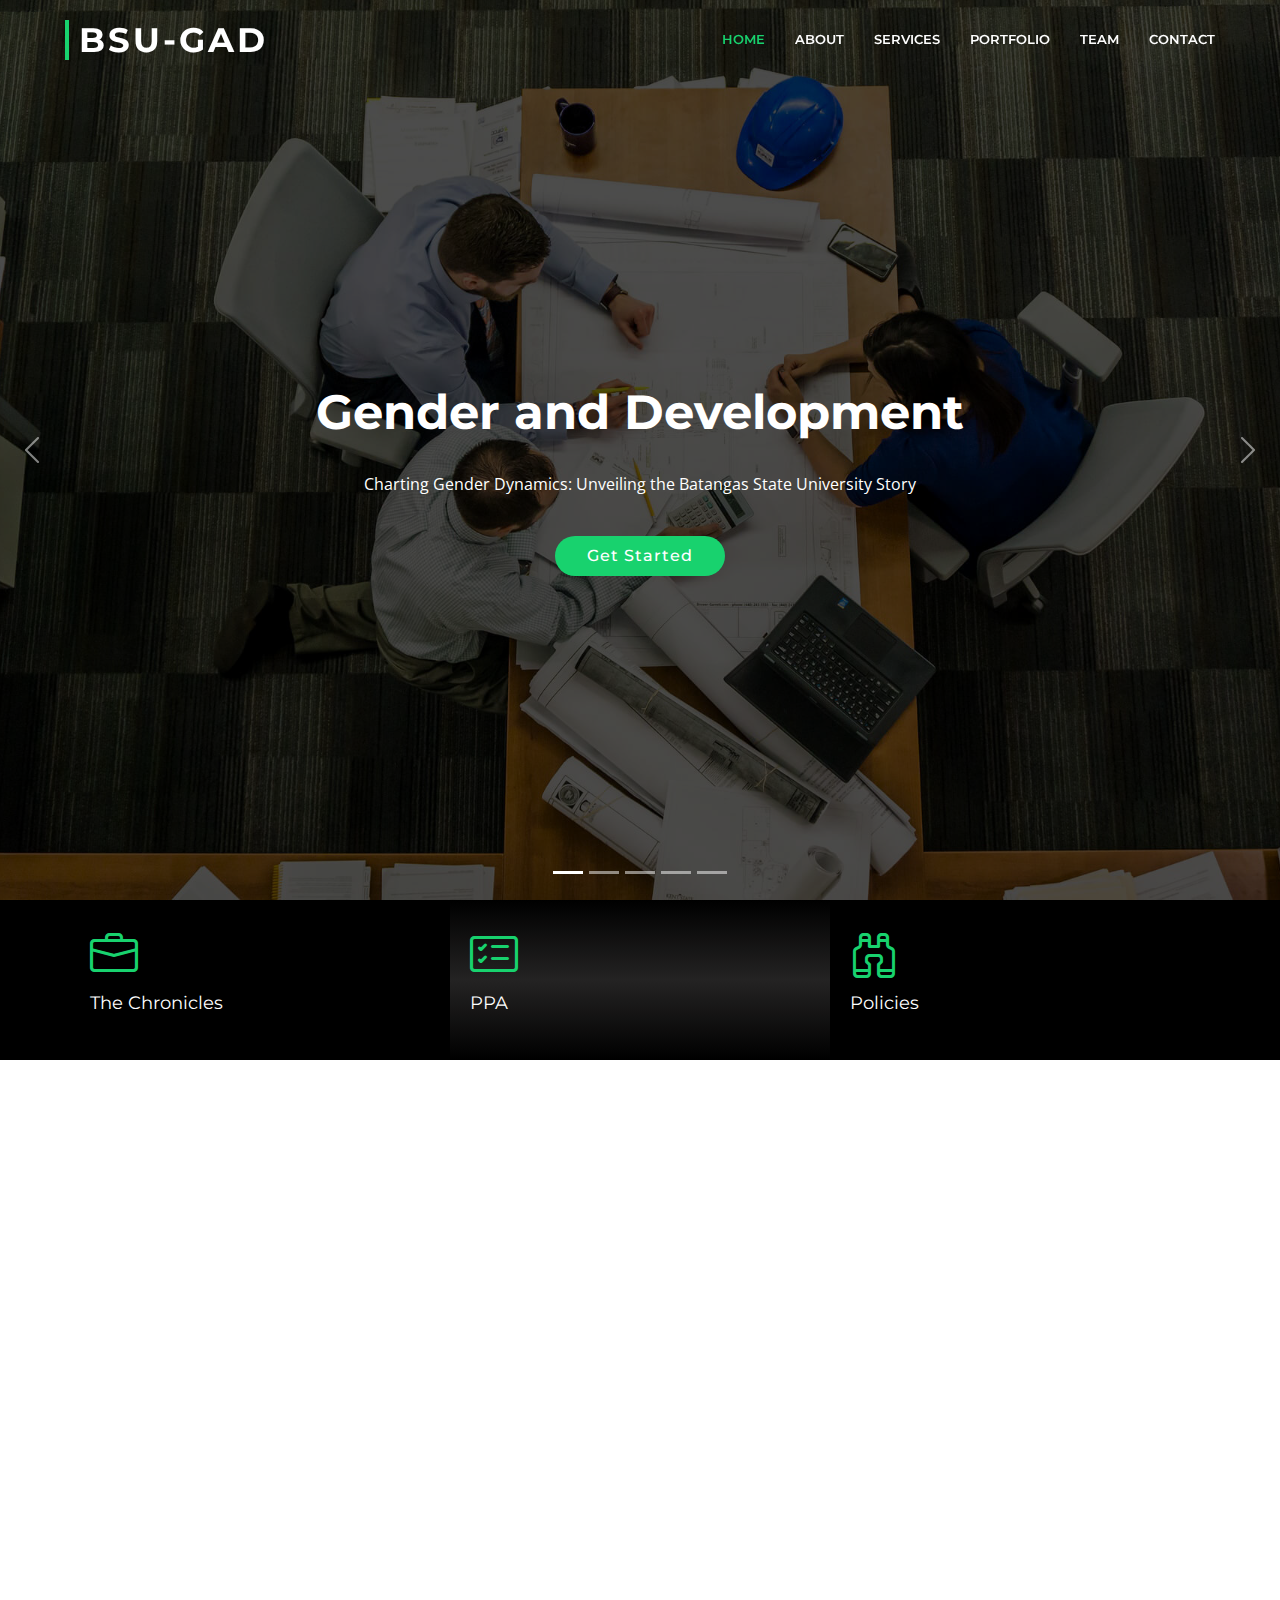
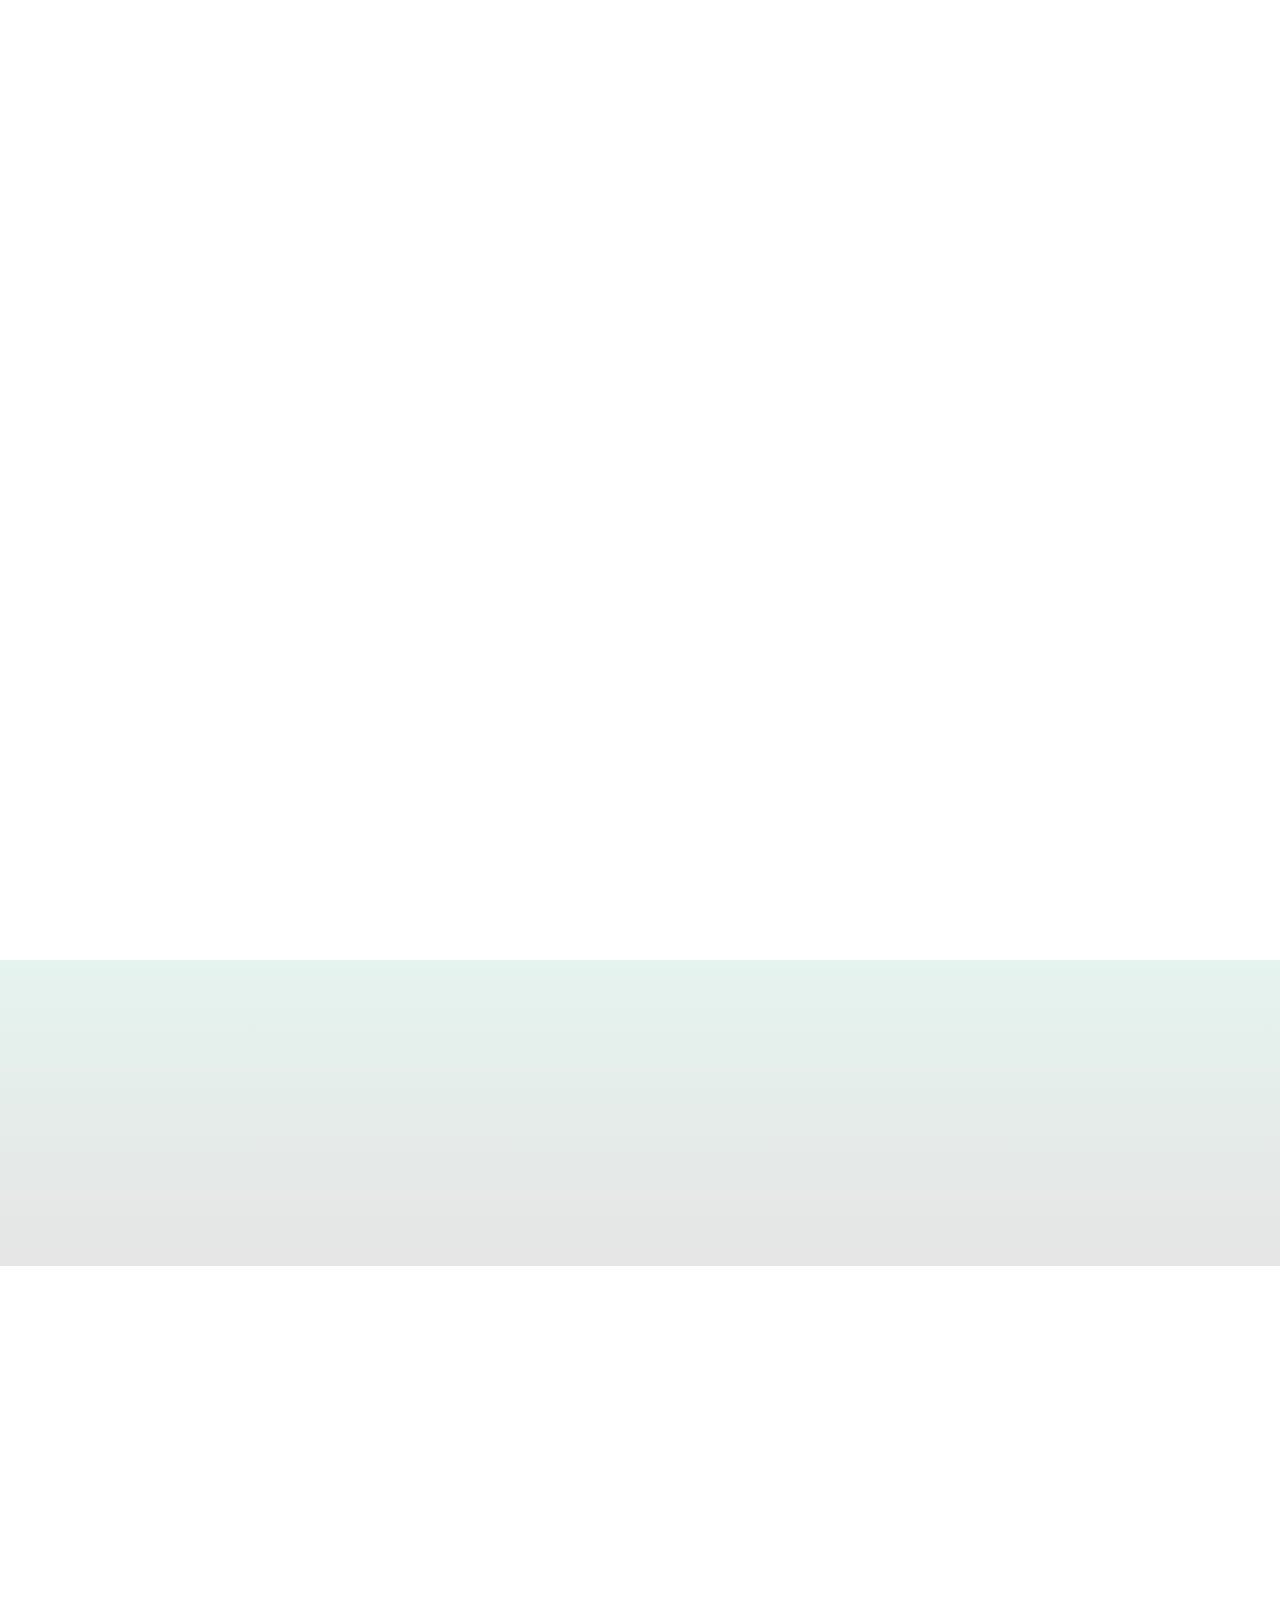
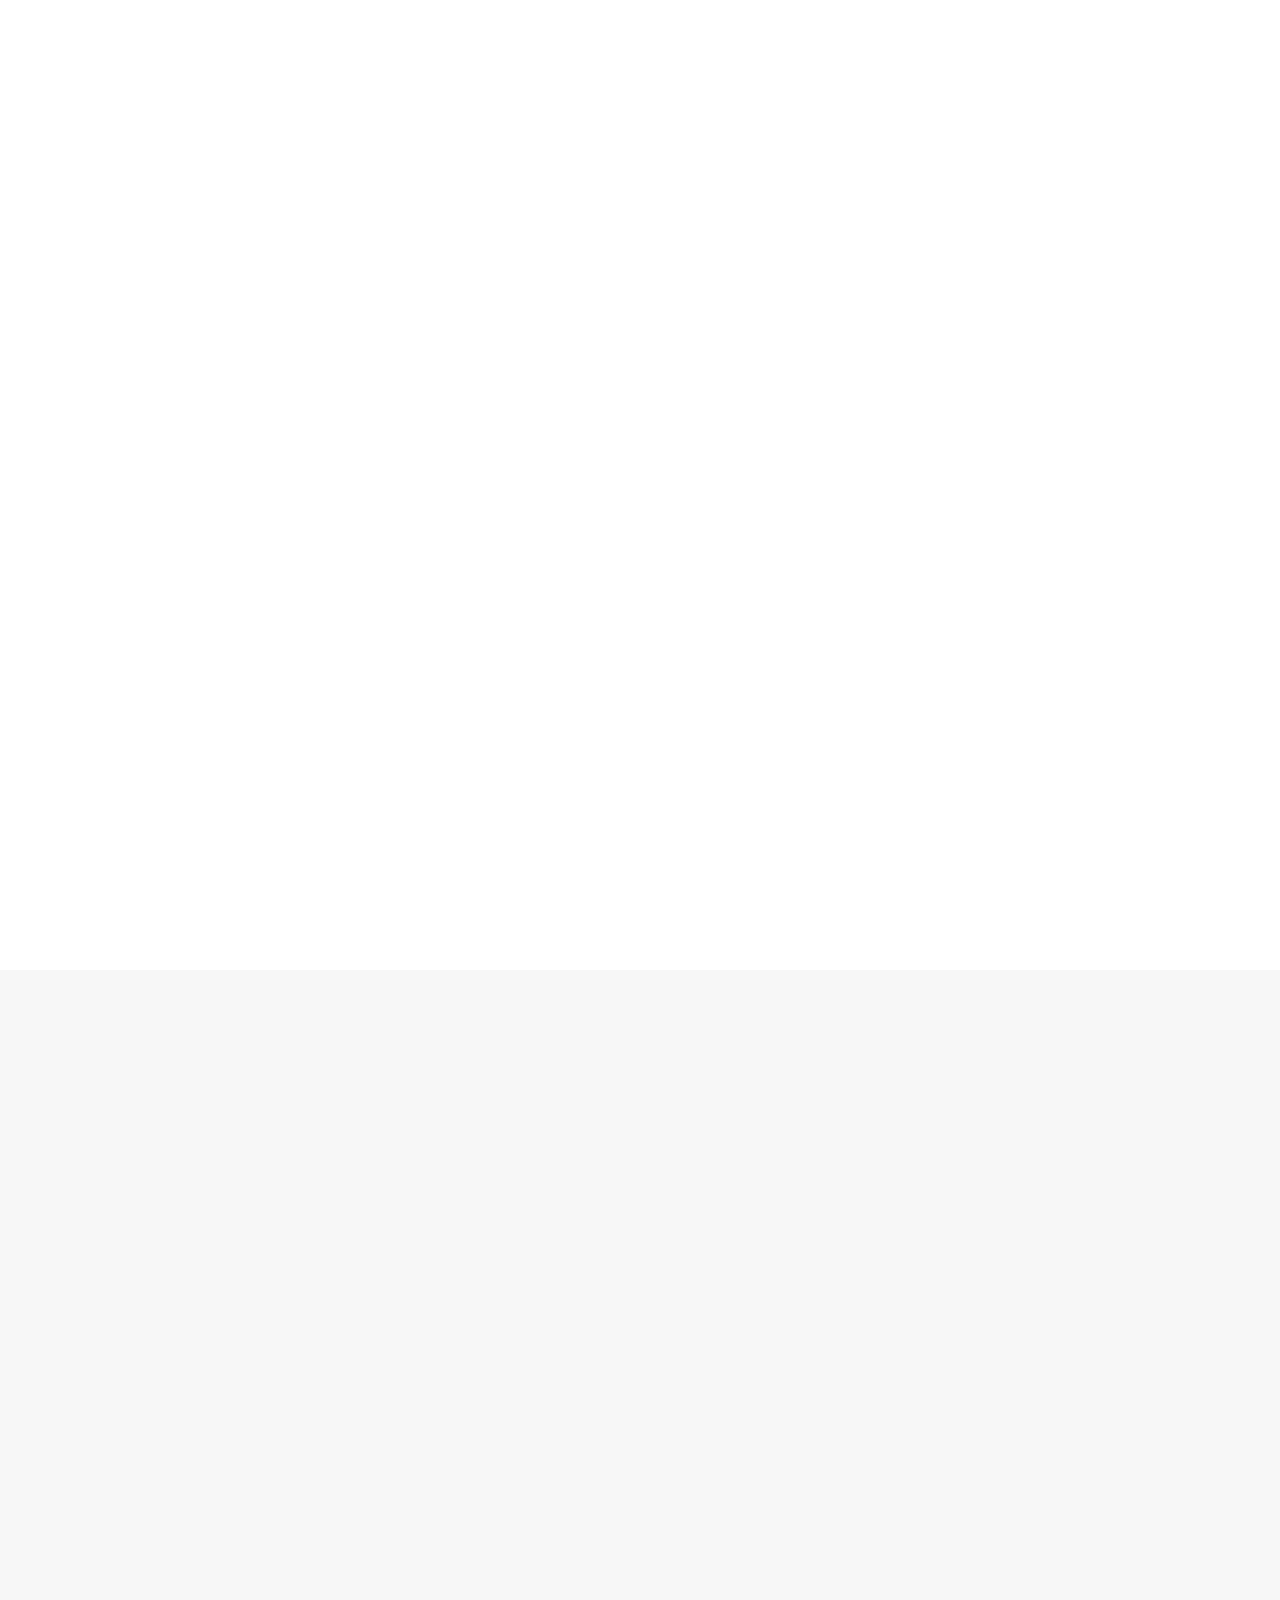
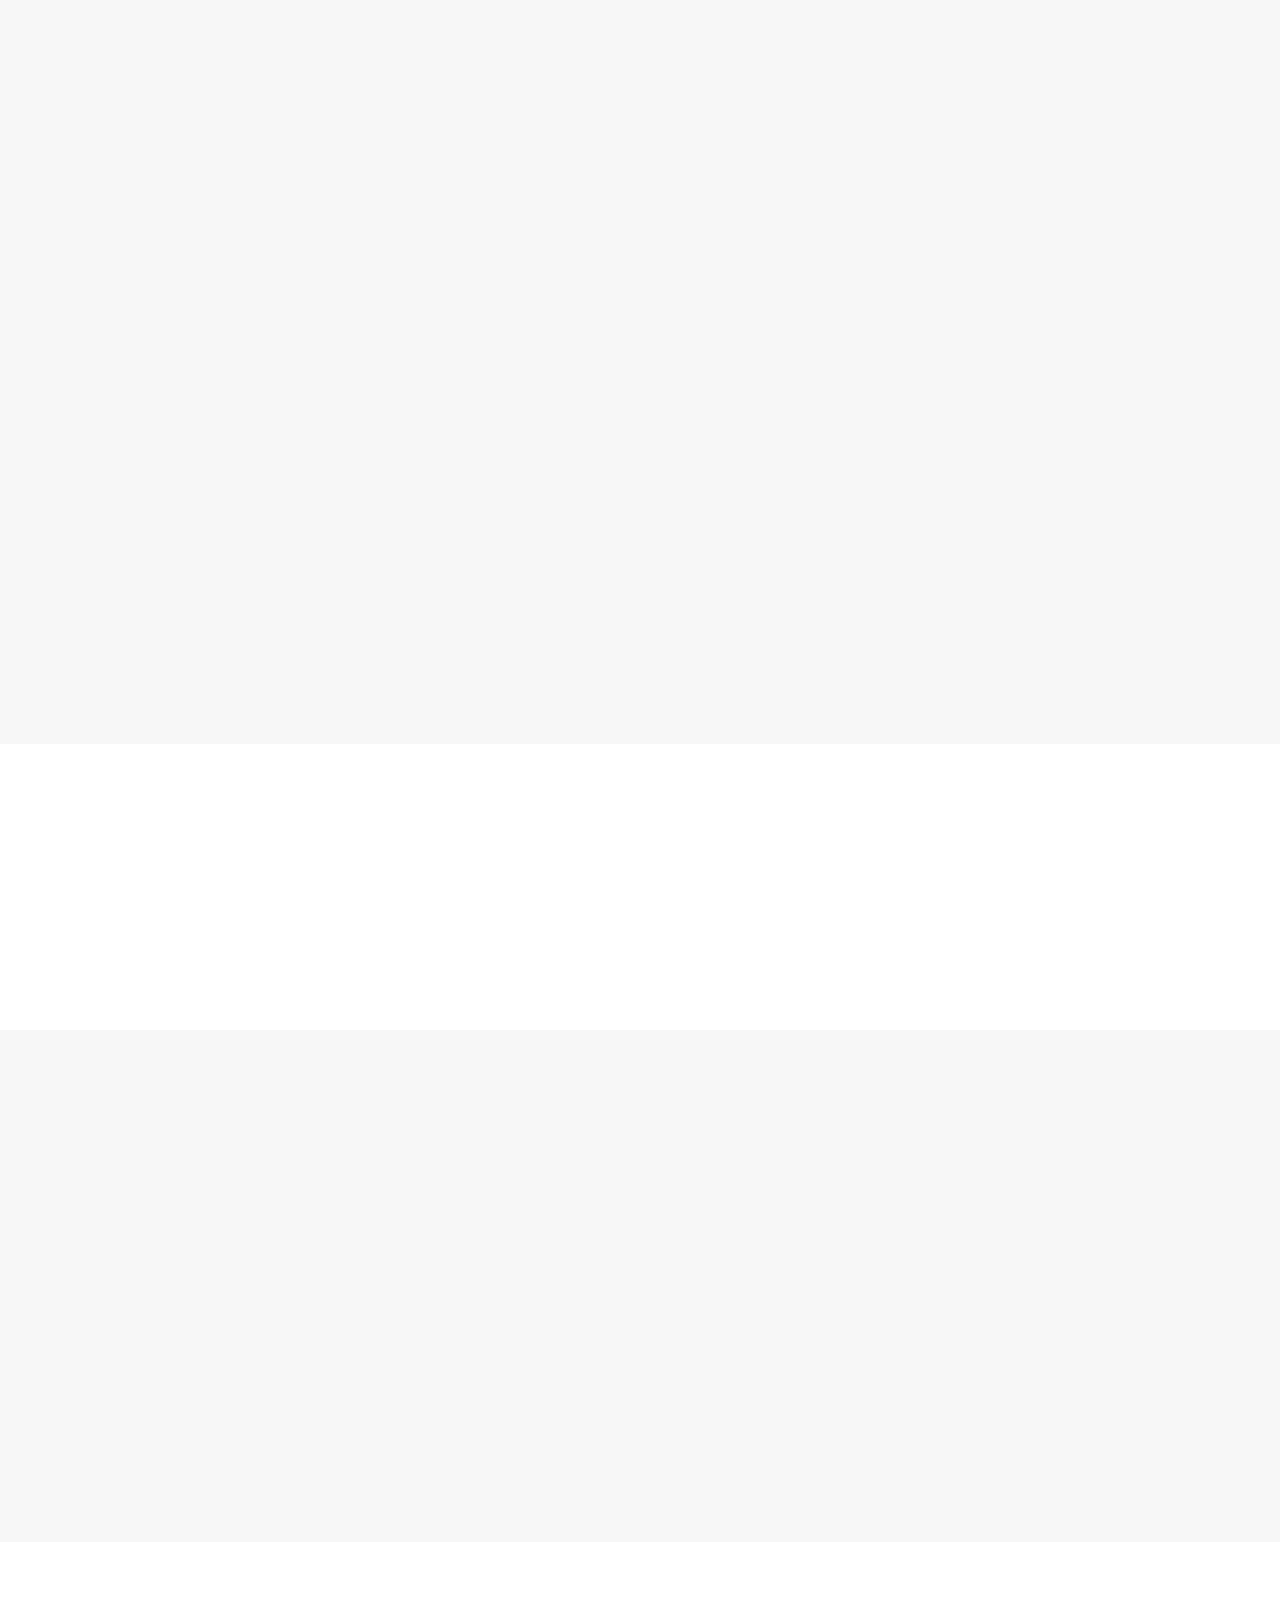
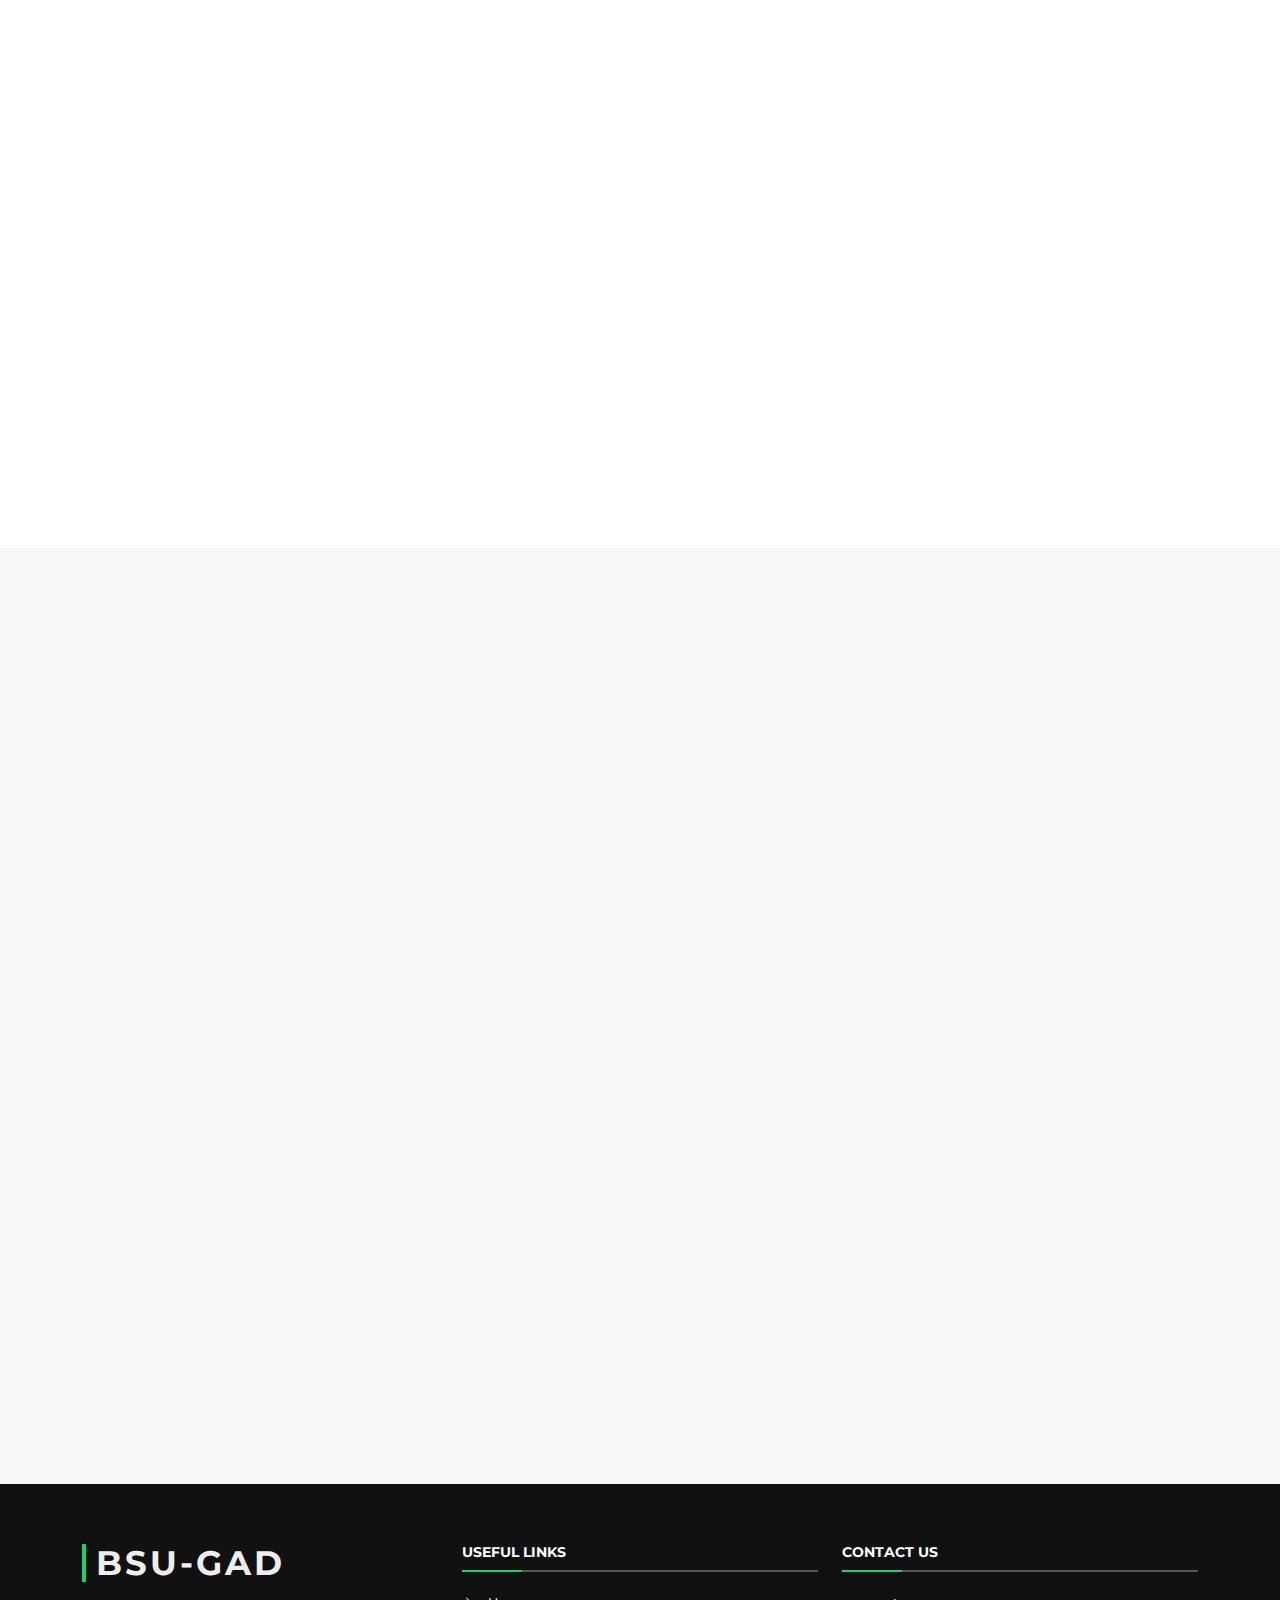
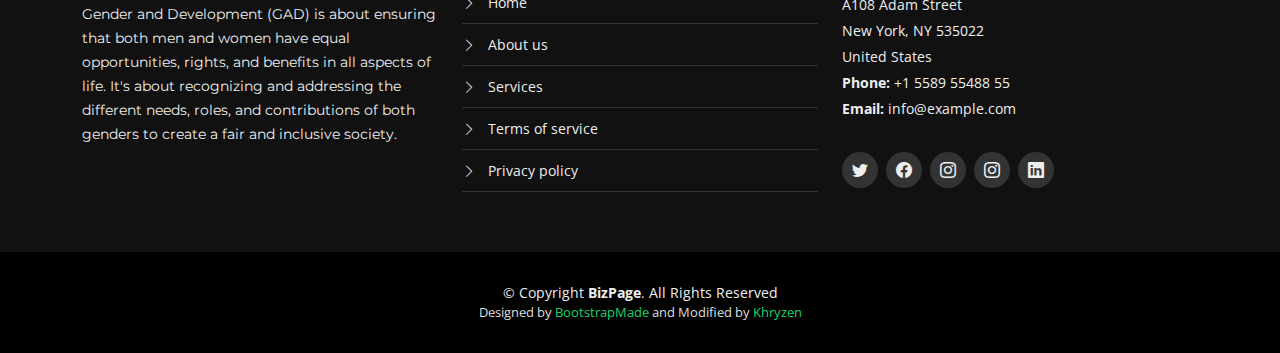
==== index.html @ 68da278b "Basic changes" ====
<!DOCTYPE html>
<html lang="en">

<head>
  <meta charset="utf-8">
  <meta content="width=device-width, initial-scale=1.0" name="viewport">

  <title>BSU - GAD</title>
  <meta content="" name="description">
  <meta content="" name="keywords">

  <!-- Favicons -->
  <link href="assets/img/favicon.png" rel="icon">
  <link href="assets/img/apple-touch-icon.png" rel="apple-touch-icon">

  <!-- Google Fonts -->
  <link href="https://fonts.googleapis.com/css?family=Open+Sans:300,300i,400,400i,700,700i|Montserrat:300,400,500,700" rel="stylesheet">

  <!-- Vendor CSS Files -->
  <link href="assets/vendor/animate.css/animate.min.css" rel="stylesheet">
  <link href="assets/vendor/aos/aos.css" rel="stylesheet">
  <link href="assets/vendor/bootstrap/css/bootstrap.min.css" rel="stylesheet">
  <link href="assets/vendor/bootstrap-icons/bootstrap-icons.css" rel="stylesheet">
  <link href="assets/vendor/glightbox/css/glightbox.min.css" rel="stylesheet">
  <link href="assets/vendor/swiper/swiper-bundle.min.css" rel="stylesheet">

  <!-- Template Main CSS File -->
  <link href="assets/css/style.css" rel="stylesheet">

  <!-- =======================================================
  * Template Name: BizPage
  * Template URL: https://bootstrapmade.com/bizpage-bootstrap-business-template/
  * Updated: Mar 17 2024 with Bootstrap v5.3.3
  * Author: BootstrapMade.com
  * License: https://bootstrapmade.com/license/
  ======================================================== -->
</head>

<body>

  <!-- ======= Header ======= -->
  <header id="header" class="fixed-top d-flex align-items-center header-transparent">
    <div class="container-fluid">

      <div class="row justify-content-center align-items-center">
        <div class="col-xl-11 d-flex align-items-center justify-content-between">
          <h1 class="logo"><a href="index.html">BSU-GAD</a></h1>
          <!-- Uncomment below if you prefer to use an image logo -->
          <!-- <a href="index.html" class="logo"><img src="assets/img/logo.png" alt="" class="img-fluid"></a>-->

          <nav id="navbar" class="navbar">
            <ul>
              <li><a class="nav-link scrollto active" href="#hero">Home</a></li>
              <li><a class="nav-link scrollto" href="#about">About</a></li>
              <li><a class="nav-link scrollto" href="#services">Services</a></li>
              <li><a class="nav-link scrollto " href="#portfolio">Portfolio</a></li>
              <li><a class="nav-link scrollto" href="#team">Team</a></li>
              <!-- <li><a class="nav-link  " href="blog.html">Blog</a></li>
              <li class="dropdown"><a href="#"><span>Drop Down</span> <i class="bi bi-chevron-down"></i></a>
                <ul>
                  <li><a href="#">Drop Down 1</a></li>
                  <li class="dropdown"><a href="#"><span>Deep Drop Down</span> <i class="bi bi-chevron-right"></i></a>
                    <ul>
                      <li><a href="#">Deep Drop Down 1</a></li>
                      <li><a href="#">Deep Drop Down 2</a></li>
                      <li><a href="#">Deep Drop Down 3</a></li>
                      <li><a href="#">Deep Drop Down 4</a></li>
                      <li><a href="#">Deep Drop Down 5</a></li>
                    </ul>
                  </li>
                  <li><a href="#">Drop Down 2</a></li>
                  <li><a href="#">Drop Down 3</a></li>
                  <li><a href="#">Drop Down 4</a></li>
                </ul>
              </li> -->
              <li><a class="nav-link scrollto" href="#contact">Contact</a></li>
            </ul>
            <i class="bi bi-list mobile-nav-toggle"></i>
          </nav><!-- .navbar -->
        </div>
      </div>
    </div>
  </header><!-- End Header -->

  <!-- ======= hero Section ======= -->
  <section id="hero">
    <div class="hero-container">
      <div id="heroCarousel" class="carousel slide carousel-fade" data-bs-ride="carousel" data-bs-interval="5000">

        <ol id="hero-carousel-indicators" class="carousel-indicators"></ol>

        <div class="carousel-inner" role="listbox">

          <div class="carousel-item active" style="background-image: url(assets/img/hero-carousel/1.jpg)">
            <div class="carousel-container">
              <div class="container">
                <h2 class="animate__animated animate__fadeInDown">Gender and Development</h2>
                <p class="animate__animated animate__fadeInUp">Charting Gender Dynamics: Unveiling the Batangas State University Story</p>
                <a href="#featured-services" class="btn-get-started scrollto animate__animated animate__fadeInUp">Get Started</a>
              </div>
            </div>
          </div>

          <div class="carousel-item" style="background-image: url(assets/img/hero-carousel/2.jpg)">
            <div class="carousel-container">
              <div class="container">
                <h2 class="animate__animated animate__fadeInDown">Breaking Barriers</h2>
                <p class="animate__animated animate__fadeInUp">
                  Tracing Gender Progression at Batangas State University
                </p>
                <a href="#featured-services" class="btn-get-started scrollto animate__animated animate__fadeInUp">Get Started</a>
              </div>
            </div>
          </div>

          <div class="carousel-item" style="background-image: url(assets/img/hero-carousel/3.jpg)">
            <div class="carousel-container">
              <div class="container">
                <h2 class="animate__animated animate__fadeInDown">Beyond Boundaries</h2>
                <p class="animate__animated animate__fadeInUp">
                  Mapping Gender Evolution at BatStateU
                </p>
                <a href="#featured-services" class="btn-get-started scrollto animate__animated animate__fadeInUp">Get Started</a>
              </div>
            </div>
          </div>

          <div class="carousel-item" style="background-image: url(assets/img/hero-carousel/4.jpg)">
            <div class="carousel-container">
              <div class="container">
                <h2 class="animate__animated animate__fadeInDown">Empowering Equality</h2>
                <p class="animate__animated animate__fadeInUp">
                  Navigating Gender Growth in Batangas State University
                </p>
                <a href="#featured-services" class="btn-get-started scrollto animate__animated animate__fadeInUp">Get Started</a>
              </div>
            </div>
          </div>

          <div class="carousel-item" style="background-image: url(assets/img/hero-carousel/5.jpg)">
            <div class="carousel-container">
              <div class="container">
                <h2 class="animate__animated animate__fadeInDown">Shaping Tomorrow</h2>
                <p class="animate__animated animate__fadeInUp">
                  Uncovering Gender Evolution at BatStateU
                </p>
                <a href="#featured-services" class="btn-get-started scrollto animate__animated animate__fadeInUp">Get Started</a>
              </div>
            </div>
          </div>
        </div>

        <a class="carousel-control-prev" href="#heroCarousel" role="button" data-bs-slide="prev">
          <span class="carousel-control-prev-icon bi bi-chevron-left" aria-hidden="true"></span>
        </a>

        <a class="carousel-control-next" href="#heroCarousel" role="button" data-bs-slide="next">
          <span class="carousel-control-next-icon bi bi-chevron-right" aria-hidden="true"></span>
        </a>
      </div>
    </div>
  </section><!-- End Hero Section -->

  <main id="main">

    <!-- ======= Featured Services Section Section ======= -->
    <section id="featured-services">
      <div class="container">
        <div class="row">

          <div class="col-lg-4 box">
            <i class="bi bi-briefcase"></i>
            <h4 class="title"><a href="">The Chronicles</a></h4>
            <!-- <p class="description">Voluptatum deleniti atque corrupti quos dolores et quas molestias excepturi sint occaecati cupiditate non provident</p> -->
          </div>

          <div class="col-lg-4 box box-bg">
            <i class="bi bi-card-checklist"></i>
            <h4 class="title"><a href="">PPA</a></h4>
            <!-- <p class="description">Minim veniam, quis nostrud exercitation ullamco laboris nisi ut aliquip ex ea commodo consequat tarad limino ata</p> -->
          </div>

          <div class="col-lg-4 box">
            <i class="bi bi-binoculars"></i>
            <h4 class="title"><a href="">Policies</a></h4>
            <!-- <p class="description">Duis aute irure dolor in reprehenderit in voluptate velit esse cillum dolore eu fugiat nulla pariatur</p> -->
          </div>

        </div>
      </div>
    </section><!-- End Featured Services Section -->

    <!-- ======= About Us Section ======= -->
    <section id="about">
      <div class="container" data-aos="fade-up">

        <header class="section-header">
          <h3>About Us</h3>
          <p>
            Gender and Development (GAD) office at Batangas State University reflects a dynamic evolution in its approach towards
            gender equality and empowerment. Initially rooted in the Women in Development (WID) approach, which emphasized the
            productive value of women, the GAD office has since transitioned to a more comprehensive framework that addresses gender
            power relations and societal roles. This shift signifies a broader recognition of the complexities surrounding gender
            issues and the need for multifaceted solutions.

          </p>
        </header>

        <div class="row about-cols">

          <div class="col-md-4" data-aos="fade-up" data-aos-delay="100">
            <div class="about-col">
              <div class="img">
                <img src="assets/img/about-mission.jpg" alt="" class="img-fluid">
                <div class="icon"><i class="bi bi-bar-chart"></i></div>
              </div>
              <h2 class="title"><a href="#">Policies</a></h2>
              <p>
                Batangas State University is committed to comprehensively integrating Gender and Development principles. This entails
                mainstreaming gender across its curriculum, preventing gender-based violence, implementing gender-sensitive budgeting,
                empowering women, engaging in gender-responsive planning and programming, and promoting gender-sensitive education and
                awareness initiatives.
              </p>
            </div>
          </div>

          <div class="col-md-4" data-aos="fade-up" data-aos-delay="200">
            <div class="about-col">
              <div class="img">
                <img src="assets/img/about-plan.jpg" alt="" class="img-fluid">
                <div class="icon"><i class="bi bi-brightness-high"></i></div>
              </div>
              <h2 class="title"><a href="#">Our Goals</a></h2>
              <p>
                To fully integrate Gender and Development principles into all aspects of university life, Batangas State University aims
                to mainstream GAD in curriculum, research, and extension activities, institutionalize gender-responsive mechanisms,
                recognize and develop gender-responsive members within the academic community and external stakeholders, establish
                sustainable partnerships with technical experts, and enhance facilities to address stakeholder concerns.
              </p>
            </div>
          </div>

          <div class="col-md-4" data-aos="fade-up" data-aos-delay="300">
            <div class="about-col">
              <div class="img">
                <img src="assets/img/about-vision.jpg" alt="" class="img-fluid">
                <div class="icon"><i class="bi bi-calendar4-week"></i></div>
              </div>
              <h2 class="title"><a href="#">Roles and Responsibilities</a></h2>
              <p>
                Batangas State University is committed to embedding Gender and Development principles across its entire campus life.
                This involves mainstreaming GAD in curriculum, research, and extension activities, institutionalizing gender-responsive
                mechanisms, fostering the growth of gender-responsive individuals within the academic community and beyond, forging
                sustainable partnerships with technical experts, and upgrading facilities to address stakeholder needs.
              </p>
            </div>
          </div>

        </div>

      </div>
    </section><!-- End About Us Section -->

    <!-- ======= Services Section ======= -->
    <section id="services">
      <div class="container" data-aos="fade-up">

        <header class="section-header wow fadeInUp">
          <h3>Services</h3>
          <p>Laudem latine persequeris id sed, ex fabulas delectus quo. No vel partiendo abhorreant vituperatoribus, ad pro quaestio laboramus. Ei ubique vivendum pro. At ius nisl accusam lorenta zanos paradigno tridexa panatarel.</p>
        </header>

        <div class="row">

          <div class="col-lg-4 col-md-6 box" data-aos="fade-up" data-aos-delay="100">
            <div class="icon"><i class="bi bi-briefcase"></i></div>
            <h4 class="title"><a href="">Lorem Ipsum</a></h4>
            <p class="description">Voluptatum deleniti atque corrupti quos dolores et quas molestias excepturi sint occaecati cupiditate non provident</p>
          </div>
          <div class="col-lg-4 col-md-6 box" data-aos="fade-up" data-aos-delay="200">
            <div class="icon"><i class="bi bi-card-checklist"></i></div>
            <h4 class="title"><a href="">Dolor Sitema</a></h4>
            <p class="description">Minim veniam, quis nostrud exercitation ullamco laboris nisi ut aliquip ex ea commodo consequat tarad limino ata</p>
          </div>
          <div class="col-lg-4 col-md-6 box" data-aos="fade-up" data-aos-delay="300">
            <div class="icon"><i class="bi bi-bar-chart"></i></div>
            <h4 class="title"><a href="">Sed ut perspiciatis</a></h4>
            <p class="description">Duis aute irure dolor in reprehenderit in voluptate velit esse cillum dolore eu fugiat nulla pariatur</p>
          </div>
          <div class="col-lg-4 col-md-6 box" data-aos="fade-up" data-aos-delay="200">
            <div class="icon"><i class="bi bi-binoculars"></i></div>
            <h4 class="title"><a href="">Magni Dolores</a></h4>
            <p class="description">Excepteur sint occaecat cupidatat non proident, sunt in culpa qui officia deserunt mollit anim id est laborum</p>
          </div>
          <div class="col-lg-4 col-md-6 box" data-aos="fade-up" data-aos-delay="300">
            <div class="icon"><i class="bi bi-brightness-high"></i></div>
            <h4 class="title"><a href="">Nemo Enim</a></h4>
            <p class="description">At vero eos et accusamus et iusto odio dignissimos ducimus qui blanditiis praesentium voluptatum deleniti atque</p>
          </div>
          <div class="col-lg-4 col-md-6 box" data-aos="fade-up" data-aos-delay="400">
            <div class="icon"><i class="bi bi-calendar4-week"></i></div>
            <h4 class="title"><a href="">Eiusmod Tempor</a></h4>
            <p class="description">Et harum quidem rerum facilis est et expedita distinctio. Nam libero tempore, cum soluta nobis est eligendi</p>
          </div>

        </div>

      </div>
    </section><!-- End Services Section -->

    <!-- ======= Call To Action Section ======= -->
    <section id="call-to-action">
      <div class="container text-center" data-aos="zoom-in">
        <h3>Call To Action</h3>
        <p> Duis aute irure dolor in reprehenderit in voluptate velit esse cillum dolore eu fugiat nulla pariatur. Excepteur sint occaecat cupidatat non proident, sunt in culpa qui officia deserunt mollit anim id est laborum.</p>
        <a class="cta-btn" href="#">Call To Action</a>
      </div>
    </section><!-- End Call To Action Section -->

    <!-- ======= Skills Section ======= -->
    <section id="skills">
      <div class="container" data-aos="fade-up">

        <header class="section-header">
          <h3>Our Skills</h3>
          <p>Lorem ipsum dolor sit amet, consectetur adipiscing elit, sed do eiusmod tempor incididunt ut labore et dolore magna aliqua. Ut enim ad minim veniam, quis nostrud exercitation ullamco laboris nisi ut aliquip</p>
        </header>

        <div class="skills-content">

          <div class="progress">
            <div class="progress-bar bg-success" role="progressbar" aria-valuenow="100" aria-valuemin="0" aria-valuemax="100">
              <span class="skill">HTML <i class="val">100%</i></span>
            </div>
          </div>

          <div class="progress">
            <div class="progress-bar bg-info" role="progressbar" aria-valuenow="90" aria-valuemin="0" aria-valuemax="100">
              <span class="skill">CSS <i class="val">90%</i></span>
            </div>
          </div>

          <div class="progress">
            <div class="progress-bar bg-warning" role="progressbar" aria-valuenow="75" aria-valuemin="0" aria-valuemax="100">
              <span class="skill">JavaScript <i class="val">75%</i></span>
            </div>
          </div>

          <div class="progress">
            <div class="progress-bar bg-danger" role="progressbar" aria-valuenow="55" aria-valuemin="0" aria-valuemax="100">
              <span class="skill">Photoshop <i class="val">55%</i></span>
            </div>
          </div>

        </div>

      </div>
    </section><!-- End Skills Section -->

    <!-- ======= Facts Section ======= -->
    <section id="facts">
      <div class="container" data-aos="fade-up">

        <header class="section-header">
          <h3>Facts</h3>
          <p>Sed ut perspiciatis unde omnis iste natus error sit voluptatem accusantium doloremque</p>
        </header>

        <div class="row counters">

          <div class="col-lg-3 col-6 text-center">
            <span data-purecounter-start="0" data-purecounter-end="232" data-purecounter-duration="1" class="purecounter"></span>
            <p>Clients</p>
          </div>

          <div class="col-lg-3 col-6 text-center">
            <span data-purecounter-start="0" data-purecounter-end="421" data-purecounter-duration="1" class="purecounter"></span>
            <p>Projects</p>
          </div>

          <div class="col-lg-3 col-6 text-center">
            <span data-purecounter-start="0" data-purecounter-end="1364" data-purecounter-duration="1" class="purecounter"></span>
            <p>Hours Of Support</p>
          </div>

          <div class="col-lg-3 col-6 text-center">
            <span data-purecounter-start="0" data-purecounter-end="38" data-purecounter-duration="1" class="purecounter"></span>
            <p>Hard Workers</p>
          </div>

        </div>

        <div class="facts-img">
          <img src="assets/img/facts-img.png" alt="" class="img-fluid">
        </div>

      </div>
    </section><!-- End Facts Section -->

    <!-- ======= Portfolio Section ======= -->
    <section id="portfolio" class="section-bg">
      <div class="container" data-aos="fade-up">

        <header class="section-header">
          <h3 class="section-title">Our Portfolio</h3>
        </header>

        <div class="row" data-aos="fade-up" data-aos-delay="100"">
      <div class=" col-lg-12">
          <ul id="portfolio-flters">
            <li data-filter="*" class="filter-active">All</li>
            <li data-filter=".filter-app">App</li>
            <li data-filter=".filter-card">Card</li>
            <li data-filter=".filter-web">Web</li>
          </ul>
        </div>
      </div>

      <div class="row portfolio-container" data-aos="fade-up" data-aos-delay="200">

        <div class="col-lg-4 col-md-6 portfolio-item filter-app">
          <div class="portfolio-wrap">
            <figure>
              <img src="assets/img/portfolio/app1.jpg" class="img-fluid" alt="">
              <a href="assets/img/portfolio/app1.jpg" data-lightbox="portfolio" data-title="App 1" class="link-preview"><i class="bi bi-plus"></i></a>
              <a href="portfolio-details.html" class="link-details" title="More Details"><i class="bi bi-link"></i></a>
            </figure>

            <div class="portfolio-info">
              <h4><a href="portfolio-details.html">App 1</a></h4>
              <p>App</p>
            </div>
          </div>
        </div>

        <div class="col-lg-4 col-md-6 portfolio-item filter-web">
          <div class="portfolio-wrap">
            <figure>
              <img src="assets/img/portfolio/web3.jpg" class="img-fluid" alt="">
              <a href="assets/img/portfolio/web3.jpg" class="link-preview portfolio-lightbox" data-gallery="portfolioGallery" title="Web 3"><i class="bi bi-plus"></i></a>
              <a href="portfolio-details.html" class="link-details" title="More Details"><i class="bi bi-link"></i></a>
            </figure>

            <div class="portfolio-info">
              <h4><a href="portfolio-details.html">Web 3</a></h4>
              <p>Web</p>
            </div>
          </div>
        </div>

        <div class="col-lg-4 col-md-6 portfolio-item filter-app">
          <div class="portfolio-wrap">
            <figure>
              <img src="assets/img/portfolio/app2.jpg" class="img-fluid" alt="">
              <a href="assets/img/portfolio/app2.jpg" class="link-preview portfolio-lightbox" data-gallery="portfolioGallery" title="App 2"><i class="bi bi-plus"></i></a>
              <a href="portfolio-details.html" class="link-details" title="More Details"><i class="bi bi-link"></i></a>
            </figure>

            <div class="portfolio-info">
              <h4><a href="portfolio-details.html">App 2</a></h4>
              <p>App</p>
            </div>
          </div>
        </div>

        <div class="col-lg-4 col-md-6 portfolio-item filter-card">
          <div class="portfolio-wrap">
            <figure>
              <img src="assets/img/portfolio/card2.jpg" class="img-fluid" alt="">
              <a href="assets/img/portfolio/card2.jpg" class="link-preview portfolio-lightbox" data-gallery="portfolioGallery" title="Card 2"><i class="bi bi-plus"></i></a>
              <a href="portfolio-details.html" class="link-details" title="More Details"><i class="bi bi-link"></i></a>
            </figure>

            <div class="portfolio-info">
              <h4><a href="portfolio-details.html">Card 2</a></h4>
              <p>Card</p>
            </div>
          </div>
        </div>

        <div class="col-lg-4 col-md-6 portfolio-item filter-web">
          <div class="portfolio-wrap">
            <figure>
              <img src="assets/img/portfolio/web2.jpg" class="img-fluid" alt="">
              <a href="assets/img/portfolio/web2.jpg" class="link-preview portfolio-lightbox" data-gallery="portfolioGallery" title="Web 2"><i class="bi bi-plus"></i></a>
              <a href="portfolio-details.html" class="link-details" title="More Details"><i class="bi bi-link"></i></a>
            </figure>

            <div class="portfolio-info">
              <h4><a href="portfolio-details.html">Web 2</a></h4>
              <p>Web</p>
            </div>
          </div>
        </div>

        <div class="col-lg-4 col-md-6 portfolio-item filter-app">
          <div class="portfolio-wrap">
            <figure>
              <img src="assets/img/portfolio/app3.jpg" class="img-fluid" alt="">
              <a href="assets/img/portfolio/app3.jpg" class="link-preview portfolio-lightbox" data-gallery="portfolioGallery" title="App 3"><i class="bi bi-plus"></i></a>
              <a href="portfolio-details.html" class="link-details" title="More Details"><i class="bi bi-link"></i></a>
            </figure>

            <div class="portfolio-info">
              <h4><a href="portfolio-details.html">App 3</a></h4>
              <p>App</p>
            </div>
          </div>
        </div>

        <div class="col-lg-4 col-md-6 portfolio-item filter-card">
          <div class="portfolio-wrap">
            <figure>
              <img src="assets/img/portfolio/card1.jpg" class="img-fluid" alt="">
              <a href="assets/img/portfolio/card1.jpg" class="link-preview portfolio-lightbox" data-gallery="portfolioGallery" title="Card 1"><i class="bi bi-plus"></i></a>
              <a href="portfolio-details.html" class="link-details" title="More Details"><i class="bi bi-link"></i></a>
            </figure>

            <div class="portfolio-info">
              <h4><a href="portfolio-details.html">Card 1</a></h4>
              <p>Card</p>
            </div>
          </div>
        </div>

        <div class="col-lg-4 col-md-6 portfolio-item filter-card">
          <div class="portfolio-wrap">
            <figure>
              <img src="assets/img/portfolio/card3.jpg" class="img-fluid" alt="">
              <a href="assets/img/portfolio/card3.jpg" class="link-preview portfolio-lightbox" data-gallery="portfolioGallery" title="Card 3"><i class="bi bi-plus"></i></a>
              <a href="portfolio-details.html" class="link-details" title="More Details"><i class="bi bi-link"></i></a>
            </figure>

            <div class="portfolio-info">
              <h4><a href="portfolio-details.html">Card 3</a></h4>
              <p>Card</p>
            </div>
          </div>
        </div>

        <div class="col-lg-4 col-md-6 portfolio-item filter-web">
          <div class="portfolio-wrap">
            <figure>
              <img src="assets/img/portfolio/web1.jpg" class="img-fluid" alt="">
              <a href="assets/img/portfolio/web1.jpg" class="link-preview portfolio-lightbox" data-gallery="portfolioGallery" title="Web 1"><i class="bi bi-plus"></i></a>
              <a href="portfolio-details.html" class="link-details" title="More Details"><i class="bi bi-link"></i></a>
            </figure>

            <div class="portfolio-info">
              <h4><a href="portfolio-details.html">Web 1</a></h4>
              <p>Web</p>
            </div>
          </div>
        </div>

      </div>

      </div>
    </section><!-- End Portfolio Section -->

    <!-- ======= Our Clients Section ======= -->
    <section id="clients">
      <div class="container" data-aos="zoom-in">

        <header class="section-header">
          <h3>Our Clients</h3>
        </header>

        <div class="clients-slider swiper">
          <div class="swiper-wrapper align-items-center">
            <div class="swiper-slide"><img src="assets/img/clients/client-1.png" class="img-fluid" alt=""></div>
            <div class="swiper-slide"><img src="assets/img/clients/client-2.png" class="img-fluid" alt=""></div>
            <div class="swiper-slide"><img src="assets/img/clients/client-3.png" class="img-fluid" alt=""></div>
            <div class="swiper-slide"><img src="assets/img/clients/client-4.png" class="img-fluid" alt=""></div>
            <div class="swiper-slide"><img src="assets/img/clients/client-5.png" class="img-fluid" alt=""></div>
            <div class="swiper-slide"><img src="assets/img/clients/client-6.png" class="img-fluid" alt=""></div>
            <div class="swiper-slide"><img src="assets/img/clients/client-7.png" class="img-fluid" alt=""></div>
            <div class="swiper-slide"><img src="assets/img/clients/client-8.png" class="img-fluid" alt=""></div>
          </div>
          <div class="swiper-pagination"></div>
        </div>

      </div>
    </section><!-- End Our Clients Section -->

    <!-- ======= Testimonials Section ======= -->
    <section id="testimonials" class="section-bg">
      <div class="container" data-aos="fade-up">

        <header class="section-header">
          <h3>Testimonials</h3>
        </header>

        <div class="testimonials-slider swiper" data-aos="fade-up" data-aos-delay="100">
          <div class="swiper-wrapper">

            <div class="swiper-slide">
              <div class="testimonial-item">
                <img src="assets/img/testimonial-1.jpg" class="testimonial-img" alt="">
                <h3>Saul Goodman</h3>
                <h4>Ceo &amp; Founder</h4>
                <p>
                  <img src="assets/img/quote-sign-left.png" class="quote-sign-left" alt="">
                  Proin iaculis purus consequat sem cure digni ssim donec porttitora entum suscipit rhoncus. Accusantium quam, ultricies eget id, aliquam eget nibh et. Maecen aliquam, risus at semper.
                  <img src="assets/img/quote-sign-right.png" class="quote-sign-right" alt="">
                </p>
              </div>
            </div><!-- End testimonial item -->

            <div class="swiper-slide">
              <div class="testimonial-item">
                <img src="assets/img/testimonial-2.jpg" class="testimonial-img" alt="">
                <h3>Sara Wilsson</h3>
                <h4>Designer</h4>
                <p>
                  <img src="assets/img/quote-sign-left.png" class="quote-sign-left" alt="">
                  Export tempor illum tamen malis malis eram quae irure esse labore quem cillum quid cillum eram malis quorum velit fore eram velit sunt aliqua noster fugiat irure amet legam anim culpa.
                  <img src="assets/img/quote-sign-right.png" class="quote-sign-right" alt="">
                </p>
              </div>
            </div><!-- End testimonial item -->

            <div class="swiper-slide">
              <div class="testimonial-item">
                <img src="assets/img/testimonial-3.jpg" class="testimonial-img" alt="">
                <h3>Jena Karlis</h3>
                <h4>Store Owner</h4>
                <p>
                  <img src="assets/img/quote-sign-left.png" class="quote-sign-left" alt="">
                  Enim nisi quem export duis labore cillum quae magna enim sint quorum nulla quem veniam duis minim tempor labore quem eram duis noster aute amet eram fore quis sint minim.
                  <img src="assets/img/quote-sign-right.png" class="quote-sign-right" alt="">
                </p>
              </div>
            </div><!-- End testimonial item -->

            <div class="swiper-slide">
              <div class="testimonial-item">
                <img src="assets/img/testimonial-4.jpg" class="testimonial-img" alt="">
                <h3>Matt Brandon</h3>
                <h4>Freelancer</h4>
                <p>
                  <img src="assets/img/quote-sign-left.png" class="quote-sign-left" alt="">
                  Fugiat enim eram quae cillum dolore dolor amet nulla culpa multos export minim fugiat minim velit minim dolor enim duis veniam ipsum anim magna sunt elit fore quem dolore labore illum veniam.
                  <img src="assets/img/quote-sign-right.png" class="quote-sign-right" alt="">
                </p>
              </div>
            </div><!-- End testimonial item -->

            <div class="swiper-slide">
              <div class="testimonial-item">
                <img src="assets/img/testimonial-5.jpg" class="testimonial-img" alt="">
                <h3>John Larson</h3>
                <h4>Entrepreneur</h4>
                <p>
                  <img src="assets/img/quote-sign-left.png" class="quote-sign-left" alt="">
                  Quis quorum aliqua sint quem legam fore sunt eram irure aliqua veniam tempor noster veniam enim culpa labore duis sunt culpa nulla illum cillum fugiat legam esse veniam culpa fore nisi cillum quid.
                  <img src="assets/img/quote-sign-right.png" class="quote-sign-right" alt="">
                </p>
              </div>
            </div><!-- End testimonial item -->

          </div>
          <div class="swiper-pagination"></div>
        </div>

      </div>
    </section><!-- End Testimonials Section -->

    <!-- ======= Team Section ======= -->
    <section id="team">
      <div class="container" data-aos="fade-up">
        <div class="section-header">
          <h3>Team</h3>
          <p>
            Meet Our Team! Behind every successful endeavor is a dedicated and passionate team. Get to know the talented individuals
            driving our mission forward. From experts in their fields to creative minds, our team is committed to excellence and
            innovation. Learn more about the people who make our organization thrive.
          </p>
        </div>

        <div class="row">

          <div class="col-lg-3 col-md-6">
            <div class="member" data-aos="fade-up" data-aos-delay="100">
              <img src="assets/img/team-1.jpg" class="img-fluid" alt="">
              <div class="member-info">
                <div class="member-info-content">
                  <h4>Walter White</h4>
                  <span>Chief Executive Officer</span>
                  <div class="social">
                    <a href=""><i class="bi bi-twitter"></i></a>
                    <a href=""><i class="bi bi-facebook"></i></a>
                    <a href=""><i class="bi bi-instagram"></i></a>
                    <a href=""><i class="bi bi-linkedin"></i></a>
                  </div>
                </div>
              </div>
            </div>
          </div>

          <div class="col-lg-3 col-md-6">
            <div class="member" data-aos="fade-up" data-aos-delay="200">
              <img src="assets/img/team-2.jpg" class="img-fluid" alt="">
              <div class="member-info">
                <div class="member-info-content">
                  <h4>Sarah Jhonson</h4>
                  <span>Product Manager</span>
                  <div class="social">
                    <a href=""><i class="bi bi-twitter"></i></a>
                    <a href=""><i class="bi bi-facebook"></i></a>
                    <a href=""><i class="bi bi-instagram"></i></a>
                    <a href=""><i class="bi bi-linkedin"></i></a>
                  </div>
                </div>
              </div>
            </div>
          </div>

          <div class="col-lg-3 col-md-6">
            <div class="member" data-aos="fade-up" data-aos-delay="300">
              <img src="assets/img/team-3.jpg" class="img-fluid" alt="">
              <div class="member-info">
                <div class="member-info-content">
                  <h4>William Anderson</h4>
                  <span>CTO</span>
                  <div class="social">
                    <a href=""><i class="bi bi-twitter"></i></a>
                    <a href=""><i class="bi bi-facebook"></i></a>
                    <a href=""><i class="bi bi-instagram"></i></a>
                    <a href=""><i class="bi bi-linkedin"></i></a>
                  </div>
                </div>
              </div>
            </div>
          </div>

          <div class="col-lg-3 col-md-6">
            <div class="member" data-aos="fade-up" data-aos-delay="400">
              <img src="assets/img/team-4.jpg" class="img-fluid" alt="">
              <div class="member-info">
                <div class="member-info-content">
                  <h4>Amanda Jepson</h4>
                  <span>Accountant</span>
                  <div class="social">
                    <a href=""><i class="bi bi-twitter"></i></a>
                    <a href=""><i class="bi bi-facebook"></i></a>
                    <a href=""><i class="bi bi-instagram"></i></a>
                    <a href=""><i class="bi bi-linkedin"></i></a>
                  </div>
                </div>
              </div>
            </div>
          </div>

        </div>

      </div>
    </section><!-- End Team Section -->

    <!-- ======= Contact Section ======= -->
    <section id="contact" class="section-bg">
      <div class="container" data-aos="fade-up">

        <div class="section-header">
          <h3>Contact Us</h3>
          <p>
            Have a question, suggestion, or just want to say hello? Feel free to reach out to us via email, phone, or by visiting
            our office. We're here to help and eager to hear from you! Your feedback and inquiries are valuable to us as we strive
            to provide the best service possible. Get in touch today!
          </p>
        </div>

        <div class="row contact-info">

          <div class="col-md-4">
            <div class="contact-address">
              <i class="bi bi-geo-alt"></i>
              <h3>Address</h3>
              <address>Batangas State University, Pablo Borbon, Batangas City</address>
            </div>
          </div>

          <div class="col-md-4">
            <div class="contact-phone">
              <i class="bi bi-phone"></i>
              <h3>Phone Number</h3>
              <p><a href="tel:+155895548855">+1 5589 55488 55</a></p>
            </div>
          </div>

          <div class="col-md-4">
            <div class="contact-email">
              <i class="bi bi-envelope"></i>
              <h3>Email</h3>
              <p><a href="mailto:info@example.com">info@example.com</a></p>
            </div>
          </div>

        </div>

        <div class="form">
          <form action="forms/contact.php" method="post" role="form" class="php-email-form">
            <div class="row">
              <div class="form-group col-md-6">
                <input type="text" name="name" class="form-control" id="name" placeholder="Your Name" required>
              </div>
              <div class="form-group col-md-6">
                <input type="email" class="form-control" name="email" id="email" placeholder="Your Email" required>
              </div>
            </div>
            <div class="form-group">
              <input type="text" class="form-control" name="subject" id="subject" placeholder="Subject" required>
            </div>
            <div class="form-group">
              <textarea class="form-control" name="message" rows="5" placeholder="Message" required></textarea>
            </div>
            <div class="my-3">
              <div class="loading">Loading</div>
              <div class="error-message"></div>
              <div class="sent-message">Your message has been sent. Thank you!</div>
            </div>
            <div class="text-center"><button type="submit">Send Message</button></div>
          </form>
        </div>

      </div>
    </section><!-- End Contact Section -->

  </main><!-- End #main -->

  <!-- ======= Footer ======= -->
  <footer id="footer">
    <div class="footer-top">
      <div class="container">
        <div class="row">

          <div class="col-lg-4 col-md-6 footer-info">
            <h3>BSU-GAD</h3>
            <p>
              Gender and Development (GAD) is about ensuring that both men and women have equal opportunities, rights, and benefits in
              all aspects of life. It's about recognizing and addressing the different needs, roles, and contributions of both genders
              to create a fair and inclusive society.
            </p>
          </div>

          <div class="col-lg-4 col-md-6 footer-links">
            <h4>Useful Links</h4>
            <ul>
              <li><i class="bi bi-chevron-right"></i> <a href="#">Home</a></li>
              <li><i class="bi bi-chevron-right"></i> <a href="#">About us</a></li>
              <li><i class="bi bi-chevron-right"></i> <a href="#">Services</a></li>
              <li><i class="bi bi-chevron-right"></i> <a href="#">Terms of service</a></li>
              <li><i class="bi bi-chevron-right"></i> <a href="#">Privacy policy</a></li>
            </ul>
          </div>

          <div class="col-lg-4 col-md-12 footer-contact">
            <h4>Contact Us</h4>
            <p>
              A108 Adam Street <br>
              New York, NY 535022<br>
              United States <br>
              <strong>Phone:</strong> +1 5589 55488 55<br>
              <strong>Email:</strong> info@example.com<br>
            </p>

            <div class="social-links">
              <a href="#" class="twitter"><i class="bi bi-twitter"></i></a>
              <a href="#" class="facebook"><i class="bi bi-facebook"></i></a>
              <a href="#" class="instagram"><i class="bi bi-instagram"></i></a>
              <a href="#" class="instagram"><i class="bi bi-instagram"></i></a>
              <a href="#" class="linkedin"><i class="bi bi-linkedin"></i></a>
            </div>

          </div>

          <!-- <div class="col-lg-3 col-md-6 footer-newsletter">
            <h4>Our Newsletter</h4>
            <p>Tamen quem nulla quae legam multos aute sint culpa legam noster magna veniam enim veniam illum dolore legam minim quorum culpa amet magna export quem marada parida nodela caramase seza.</p>
            <form action="" method="post">
              <input type="email" name="email"><input type="submit" value="Subscribe">
            </form>
          </div> -->

        </div>
      </div>
    </div>

    <div class="container">
      <div class="copyright">
        &copy; Copyright <strong>BizPage</strong>. All Rights Reserved
      </div>
      <div class="credits">
        <!--
        All the links in the footer should remain intact.
        You can delete the links only if you purchased the pro version.
        Licensing information: https://bootstrapmade.com/license/
        Purchase the pro version with working PHP/AJAX contact form: https://bootstrapmade.com/buy/?theme=BizPage
      -->
        Designed by <a href="https://bootstrapmade.com/" target="_blank">BootstrapMade</a>
        and Modified by <a href="https://github.com/Khryzen" target="_blank">Khryzen</a>
      </div>
    </div>
  </footer><!-- End Footer -->

  <a href="#" class="back-to-top d-flex align-items-center justify-content-center"><i class="bi bi-arrow-up-short"></i></a>
  <!-- Uncomment below i you want to use a preloader -->
  <!-- <div id="preloader"></div> -->

  <!-- Vendor JS Files -->
  <script src="assets/vendor/purecounter/purecounter_vanilla.js"></script>
  <script src="assets/vendor/aos/aos.js"></script>
  <script src="assets/vendor/bootstrap/js/bootstrap.bundle.min.js"></script>
  <script src="assets/vendor/glightbox/js/glightbox.min.js"></script>
  <script src="assets/vendor/isotope-layout/isotope.pkgd.min.js"></script>
  <script src="assets/vendor/swiper/swiper-bundle.min.js"></script>
  <script src="assets/vendor/waypoints/noframework.waypoints.js"></script>
  <script src="assets/vendor/php-email-form/validate.js"></script>

  <!-- Template Main JS File -->
  <script src="assets/js/main.js"></script>

</body>

</html>
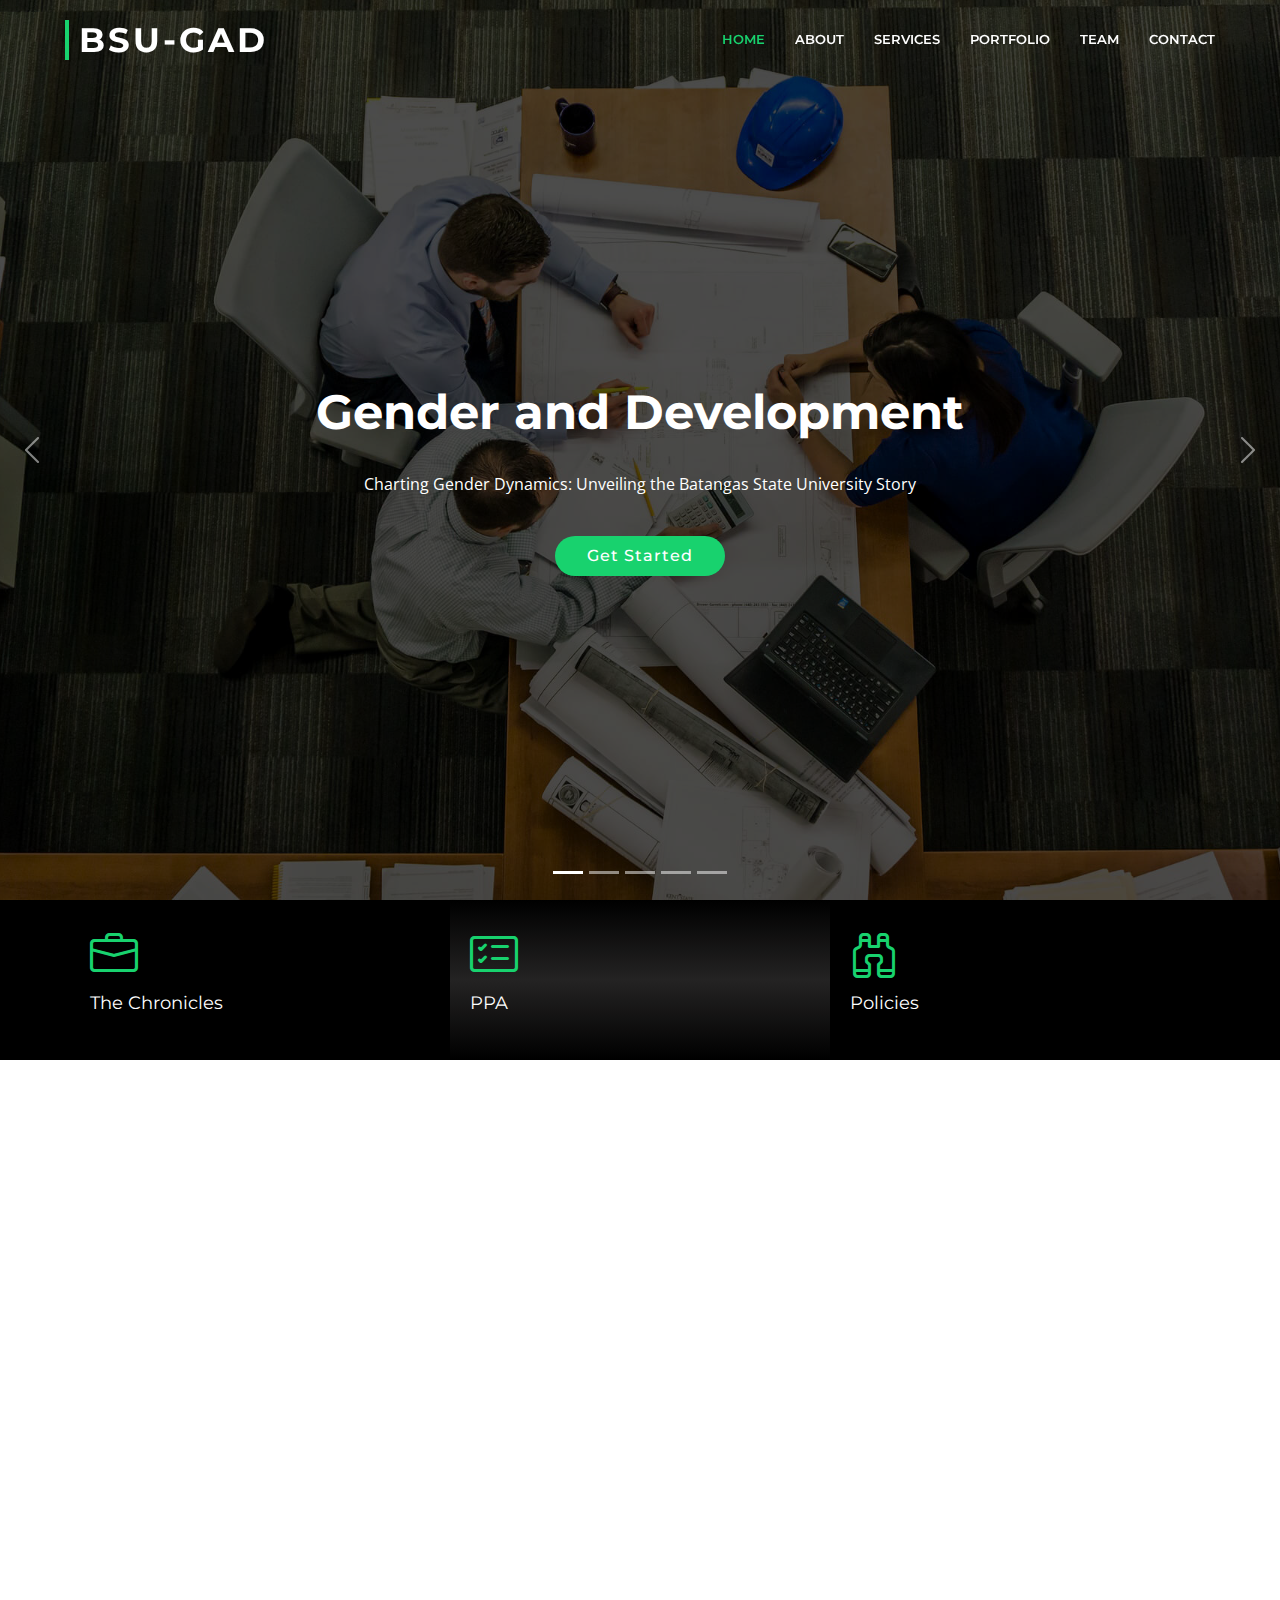
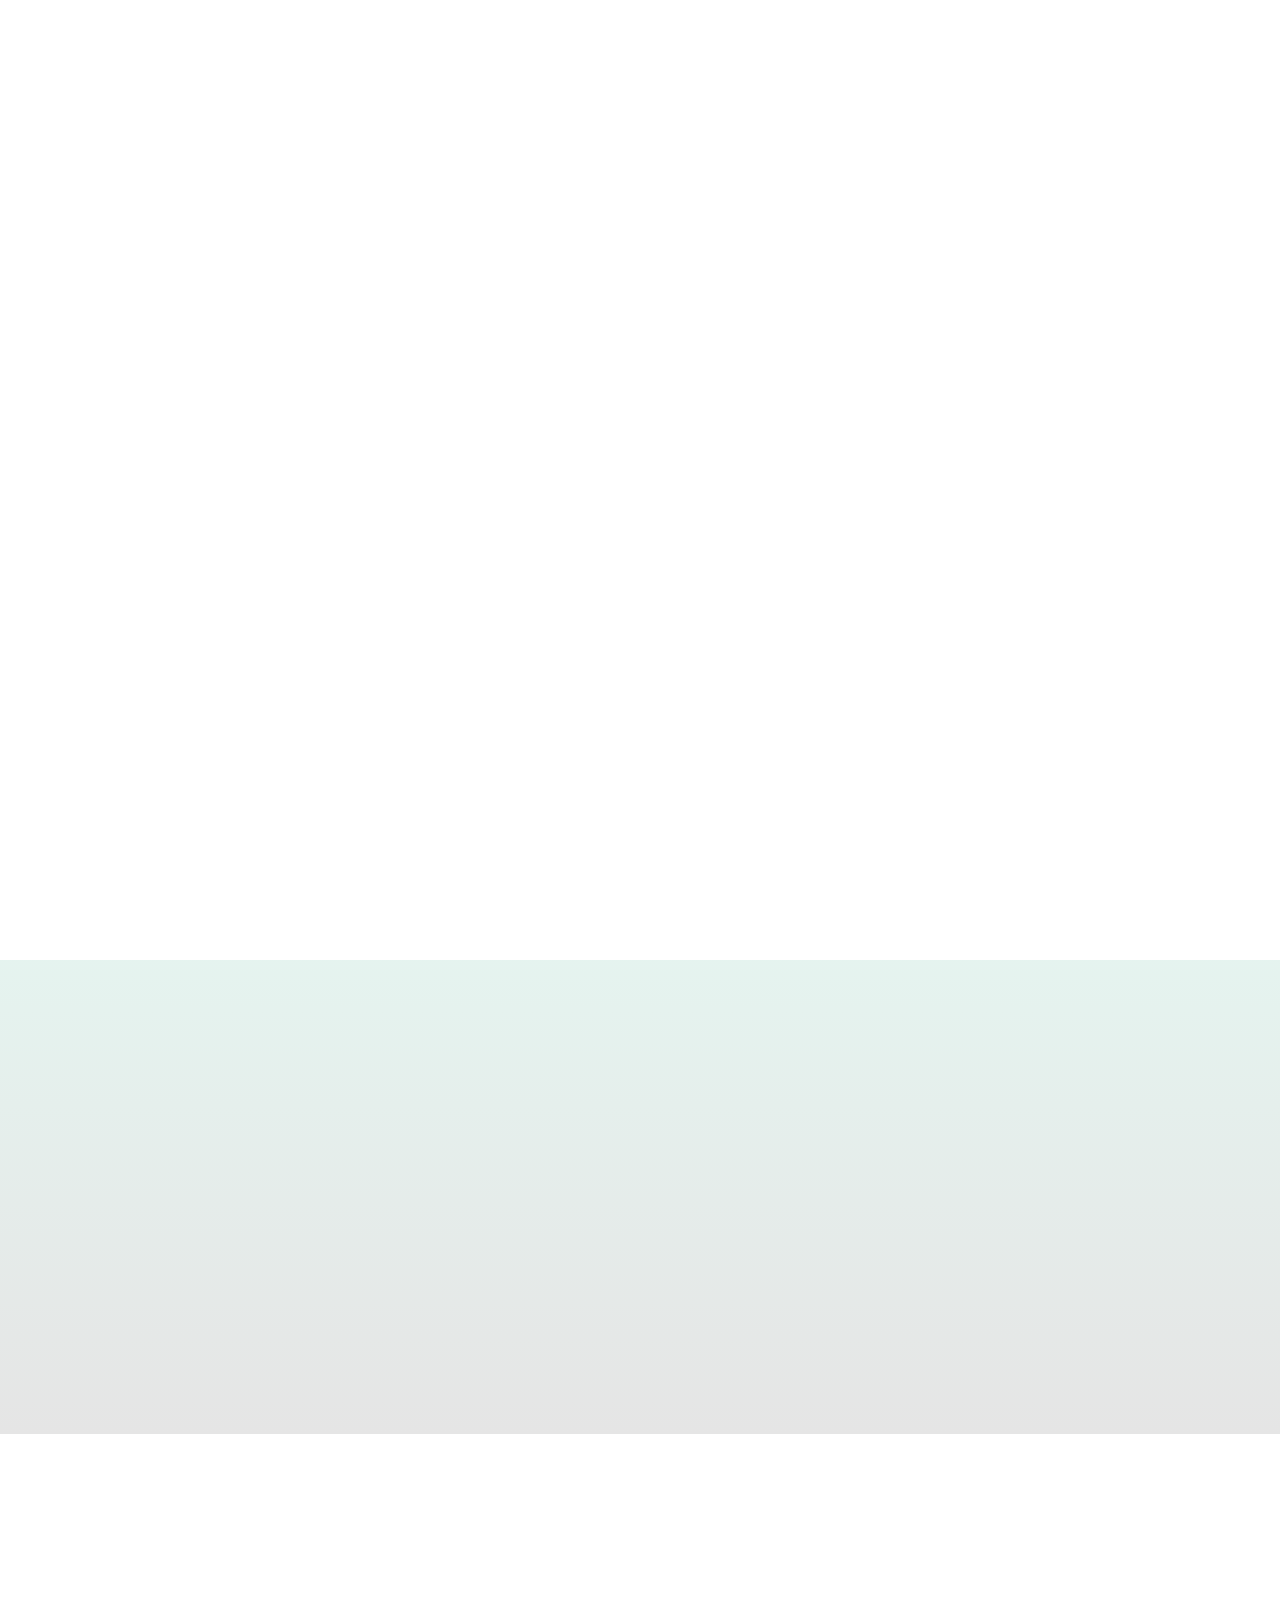
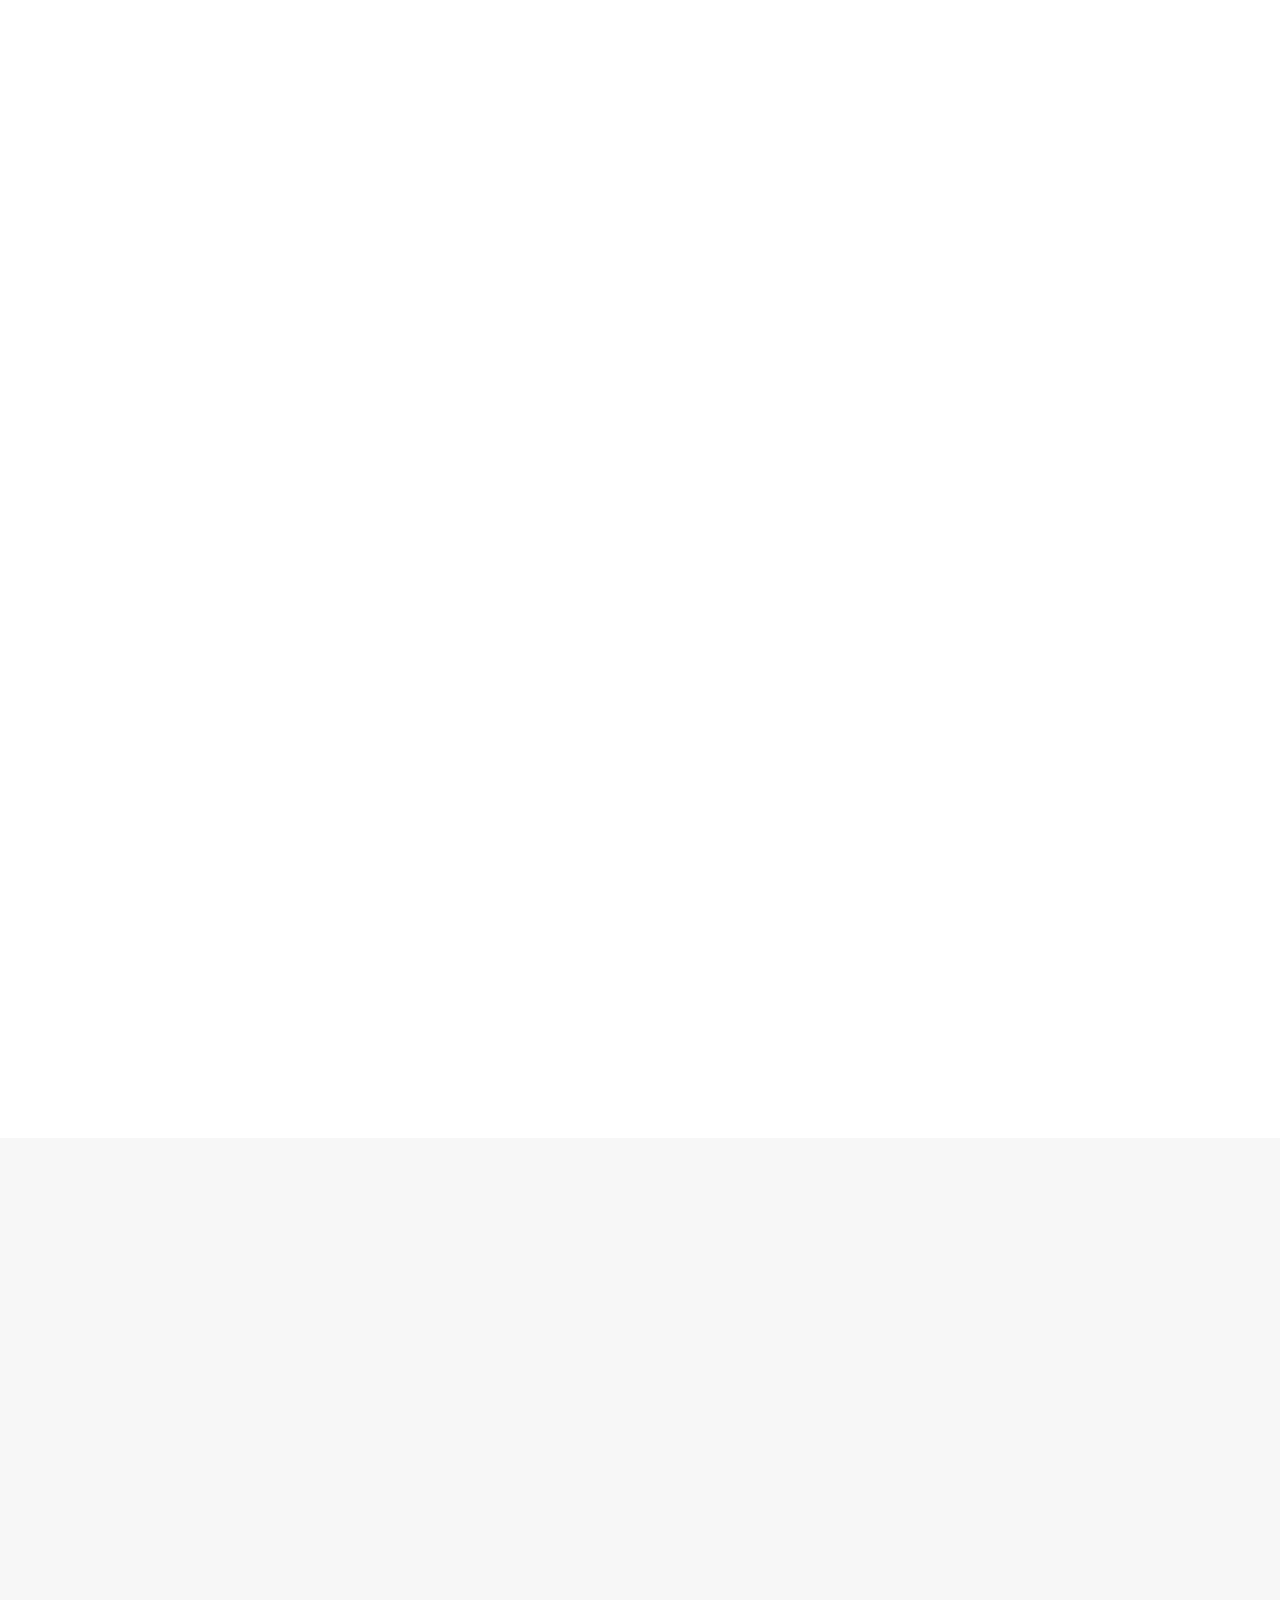
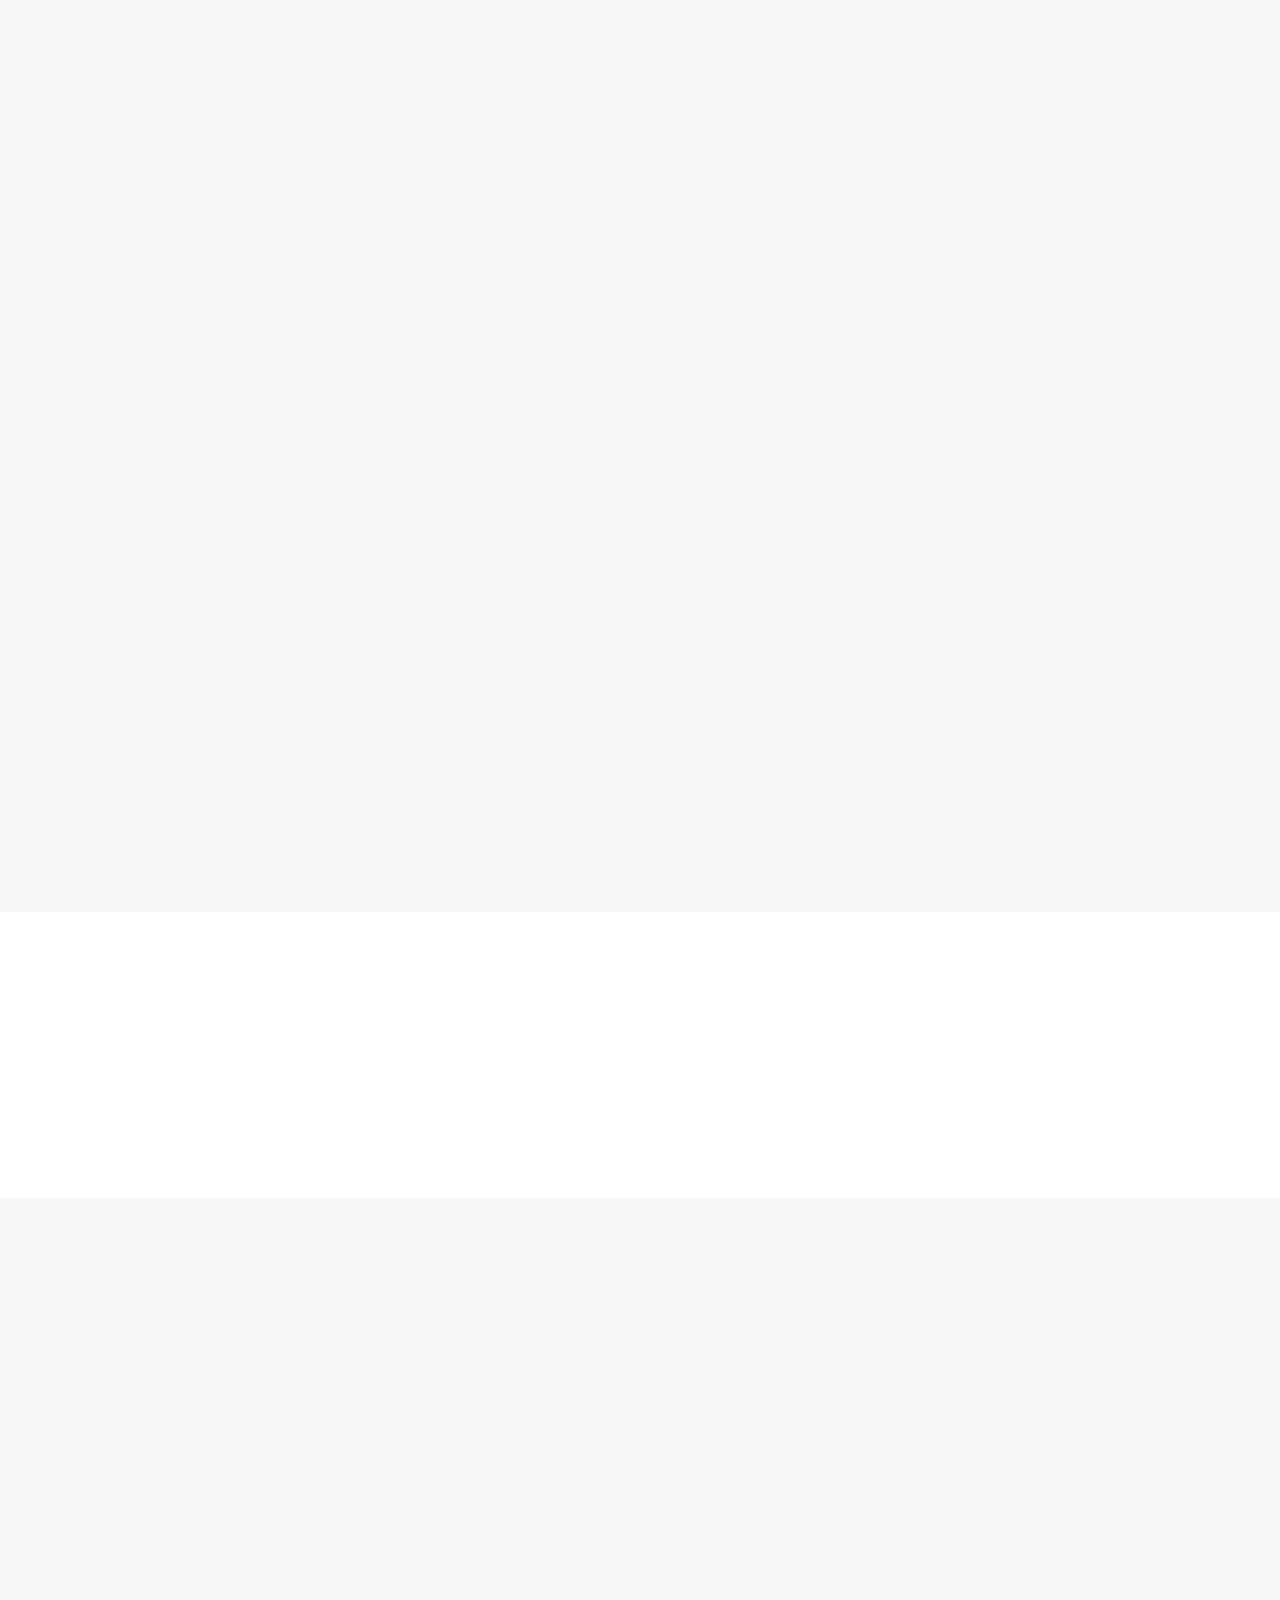
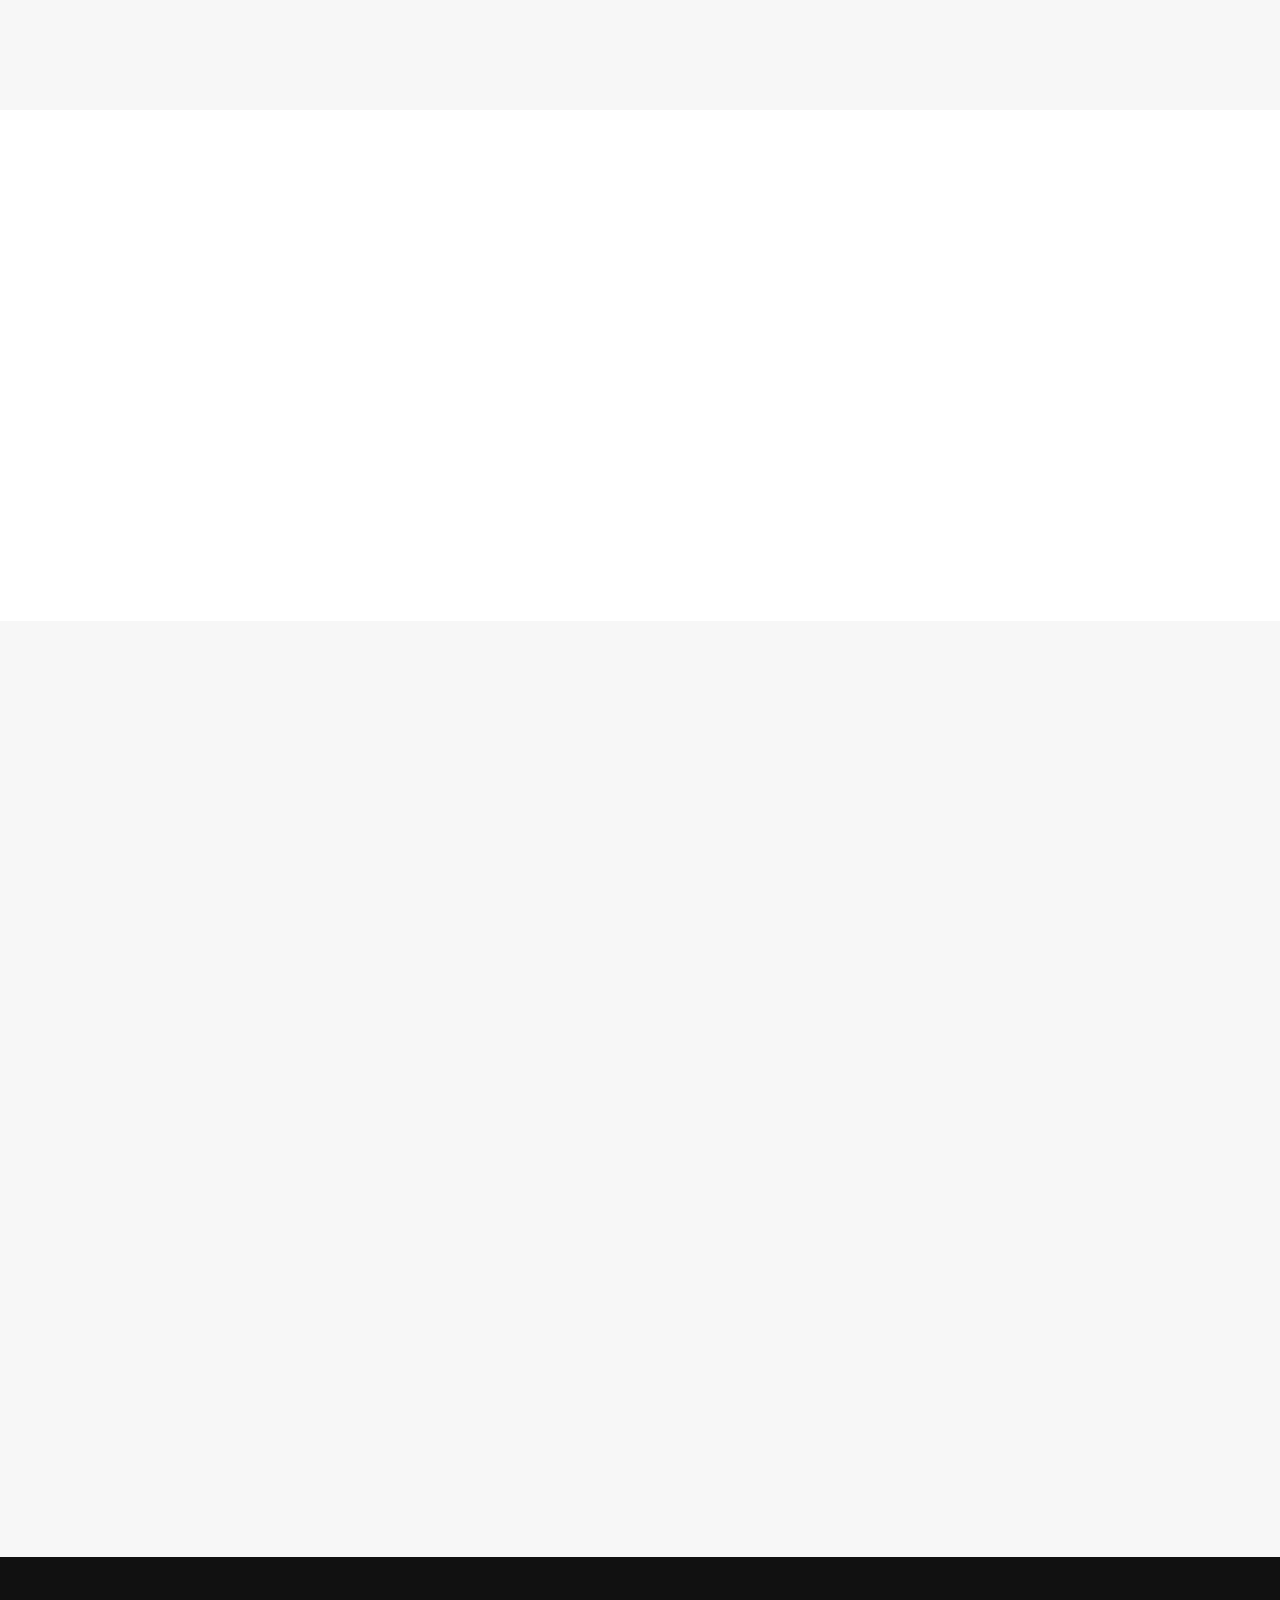
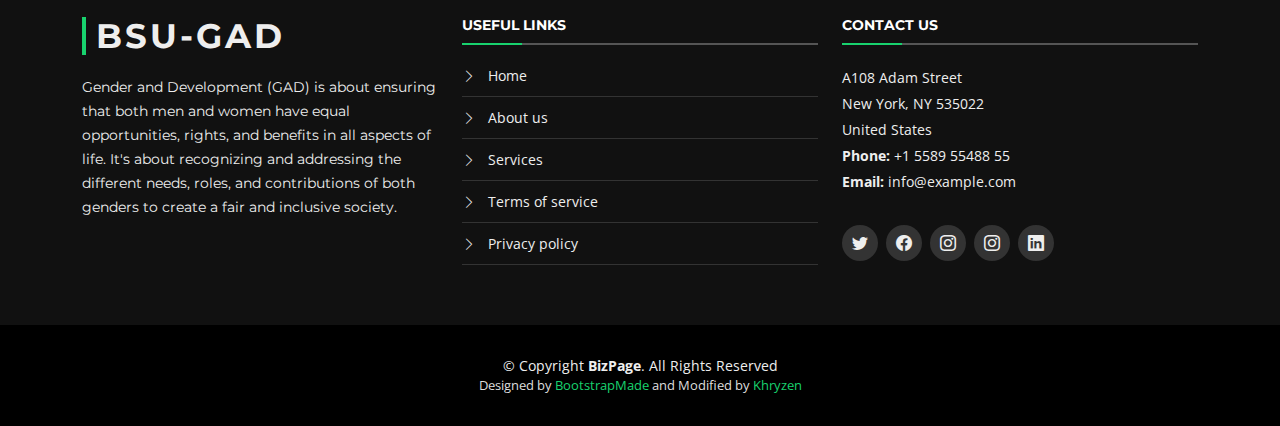
==== commit 0c502735: "Assets" ====
--- a/index.html
+++ b/index.html
@@ -10,7 +10,7 @@
   <meta content="" name="keywords">
 
   <!-- Favicons -->
-  <link href="assets/img/favicon.png" rel="icon">
+  <link href="assets/img/favicon.ico" rel="icon">
   <link href="assets/img/apple-touch-icon.png" rel="apple-touch-icon">
 
   <!-- Google Fonts -->
@@ -302,9 +302,7 @@
             <h4 class="title"><a href="">Eiusmod Tempor</a></h4>
             <p class="description">Et harum quidem rerum facilis est et expedita distinctio. Nam libero tempore, cum soluta nobis est eligendi</p>
           </div>
-
-        </div>
-
+        </div>
       </div>
     </section><!-- End Services Section -->
 
@@ -312,8 +310,7 @@
     <section id="call-to-action">
       <div class="container text-center" data-aos="zoom-in">
         <h3>Call To Action</h3>
-        <p> Duis aute irure dolor in reprehenderit in voluptate velit esse cillum dolore eu fugiat nulla pariatur. Excepteur sint occaecat cupidatat non proident, sunt in culpa qui officia deserunt mollit anim id est laborum.</p>
-        <a class="cta-btn" href="#">Call To Action</a>
+        <img src="./assets/img/banner.png" class="img-fluid" style="max-height: 300px;">
       </div>
     </section><!-- End Call To Action Section -->
 
@@ -597,8 +594,8 @@
             <div class="swiper-slide">
               <div class="testimonial-item">
                 <img src="assets/img/testimonial-1.jpg" class="testimonial-img" alt="">
-                <h3>Saul Goodman</h3>
-                <h4>Ceo &amp; Founder</h4>
+                <h3>Steve Carl Driz</h3>
+                <h4>stevecarldriz27@gmail.com</h4>
                 <p>
                   <img src="assets/img/quote-sign-left.png" class="quote-sign-left" alt="">
                   Proin iaculis purus consequat sem cure digni ssim donec porttitora entum suscipit rhoncus. Accusantium quam, ultricies eget id, aliquam eget nibh et. Maecen aliquam, risus at semper.
@@ -678,15 +675,14 @@
           </p>
         </div>
 
-        <div class="row">
-
-          <div class="col-lg-3 col-md-6">
+        <div class="row align-items-center justify-content-center">
+          <div class="col-lg-2 col-md-6">
             <div class="member" data-aos="fade-up" data-aos-delay="100">
               <img src="assets/img/team-1.jpg" class="img-fluid" alt="">
               <div class="member-info">
                 <div class="member-info-content">
-                  <h4>Walter White</h4>
-                  <span>Chief Executive Officer</span>
+                  <h4>Steve Carl Driz</h4>
+                  <span>Researcher</span>
                   <div class="social">
                     <a href=""><i class="bi bi-twitter"></i></a>
                     <a href=""><i class="bi bi-facebook"></i></a>
@@ -698,13 +694,13 @@
             </div>
           </div>
 
-          <div class="col-lg-3 col-md-6">
+          <div class="col-lg-2 col-md-6">
             <div class="member" data-aos="fade-up" data-aos-delay="200">
               <img src="assets/img/team-2.jpg" class="img-fluid" alt="">
               <div class="member-info">
                 <div class="member-info-content">
-                  <h4>Sarah Jhonson</h4>
-                  <span>Product Manager</span>
+                  <h4>Gwyneth Magbuhos</h4>
+                  <span>Researcher</span>
                   <div class="social">
                     <a href=""><i class="bi bi-twitter"></i></a>
                     <a href=""><i class="bi bi-facebook"></i></a>
@@ -716,13 +712,13 @@
             </div>
           </div>
 
-          <div class="col-lg-3 col-md-6">
+          <div class="col-lg-2 col-md-6">
             <div class="member" data-aos="fade-up" data-aos-delay="300">
               <img src="assets/img/team-3.jpg" class="img-fluid" alt="">
               <div class="member-info">
                 <div class="member-info-content">
-                  <h4>William Anderson</h4>
-                  <span>CTO</span>
+                  <h4>Khaysha May Manarpaac</h4>
+                  <span>Researcher</span>
                   <div class="social">
                     <a href=""><i class="bi bi-twitter"></i></a>
                     <a href=""><i class="bi bi-facebook"></i></a>
@@ -734,13 +730,31 @@
             </div>
           </div>
 
-          <div class="col-lg-3 col-md-6">
+          <div class="col-lg-2 col-md-6">
             <div class="member" data-aos="fade-up" data-aos-delay="400">
               <img src="assets/img/team-4.jpg" class="img-fluid" alt="">
               <div class="member-info">
                 <div class="member-info-content">
-                  <h4>Amanda Jepson</h4>
-                  <span>Accountant</span>
+                  <h4>Ann Margarett Malinao</h4>
+                  <span>Researcher</span>
+                  <div class="social">
+                    <a href=""><i class="bi bi-twitter"></i></a>
+                    <a href=""><i class="bi bi-facebook"></i></a>
+                    <a href=""><i class="bi bi-instagram"></i></a>
+                    <a href=""><i class="bi bi-linkedin"></i></a>
+                  </div>
+                </div>
+              </div>
+            </div>
+          </div>
+
+          <div class="col-lg-2 col-md-6">
+            <div class="member" data-aos="fade-up" data-aos-delay="300">
+              <img src="assets/img/team-3.jpg" class="img-fluid" alt="">
+              <div class="member-info">
+                <div class="member-info-content">
+                  <h4>Nikko Den Miro</h4>
+                  <span>Research Adviser</span>
                   <div class="social">
                     <a href=""><i class="bi bi-twitter"></i></a>
                     <a href=""><i class="bi bi-facebook"></i></a>
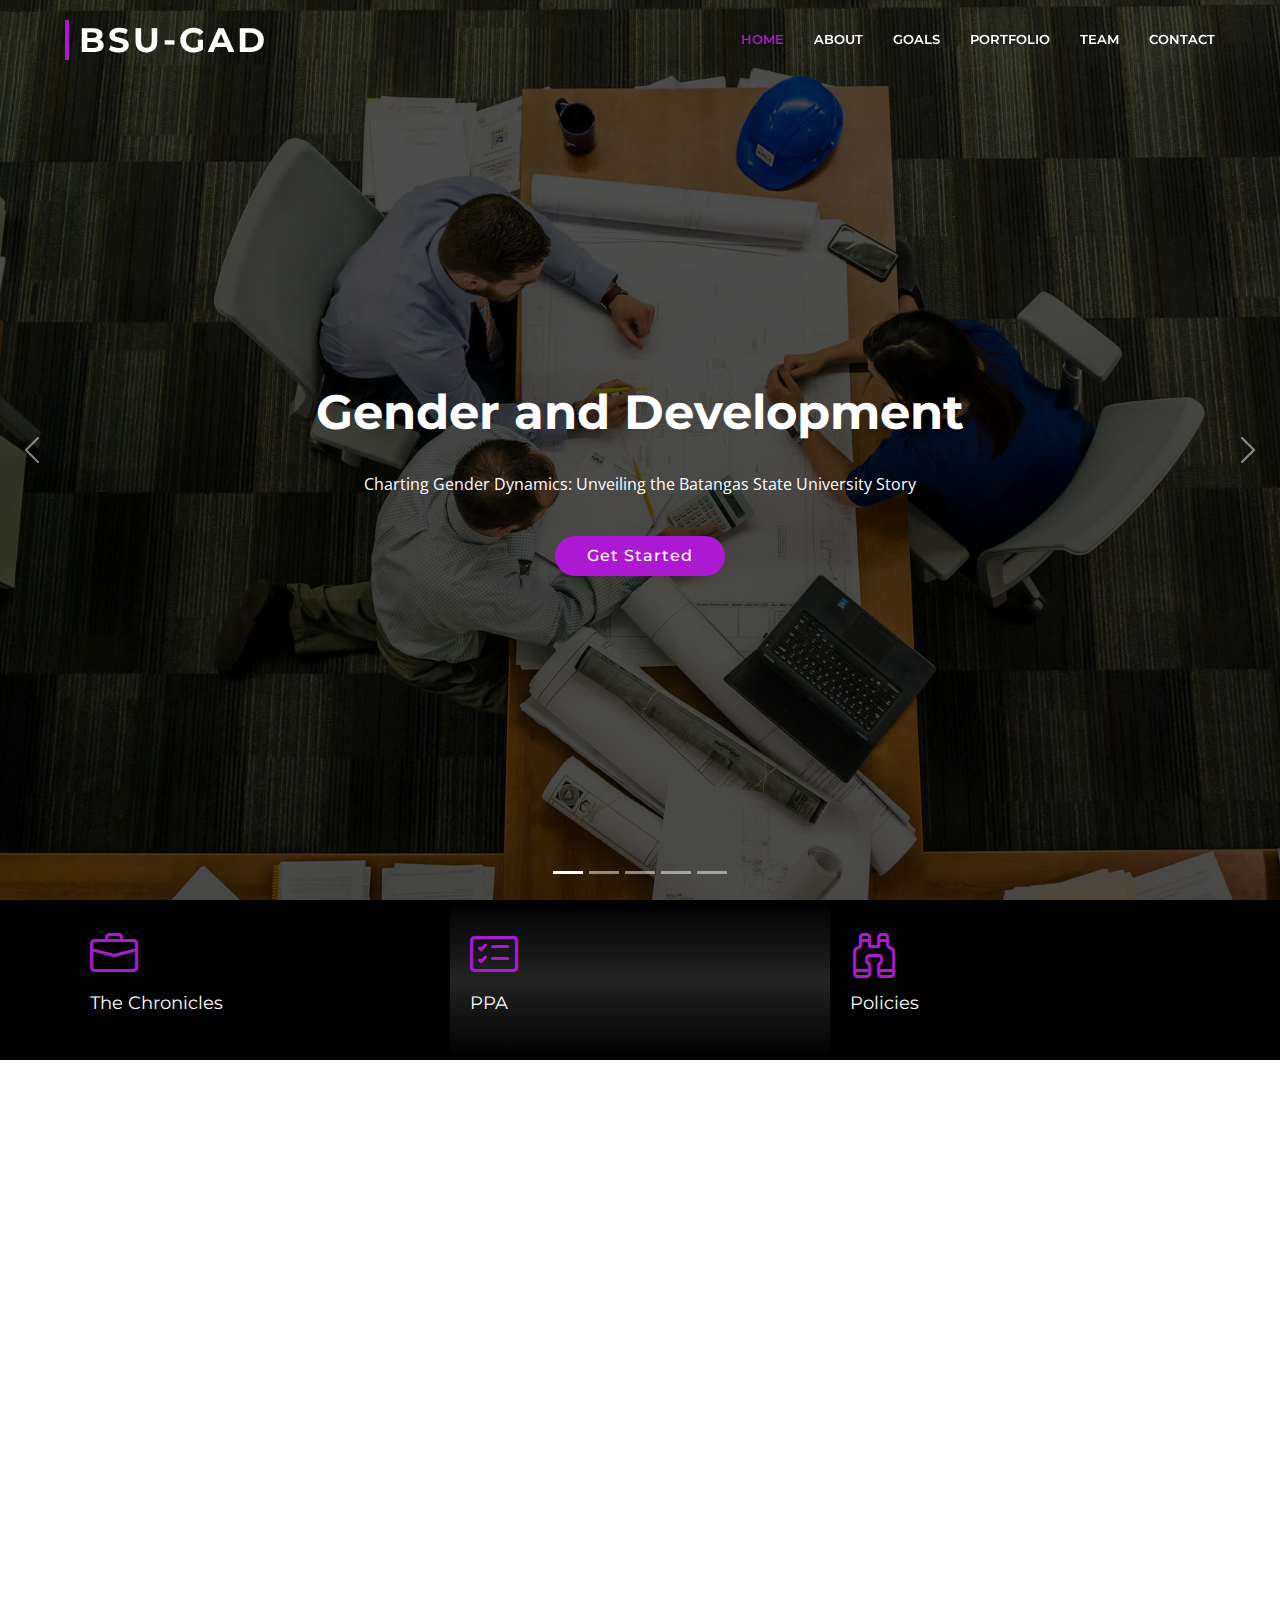
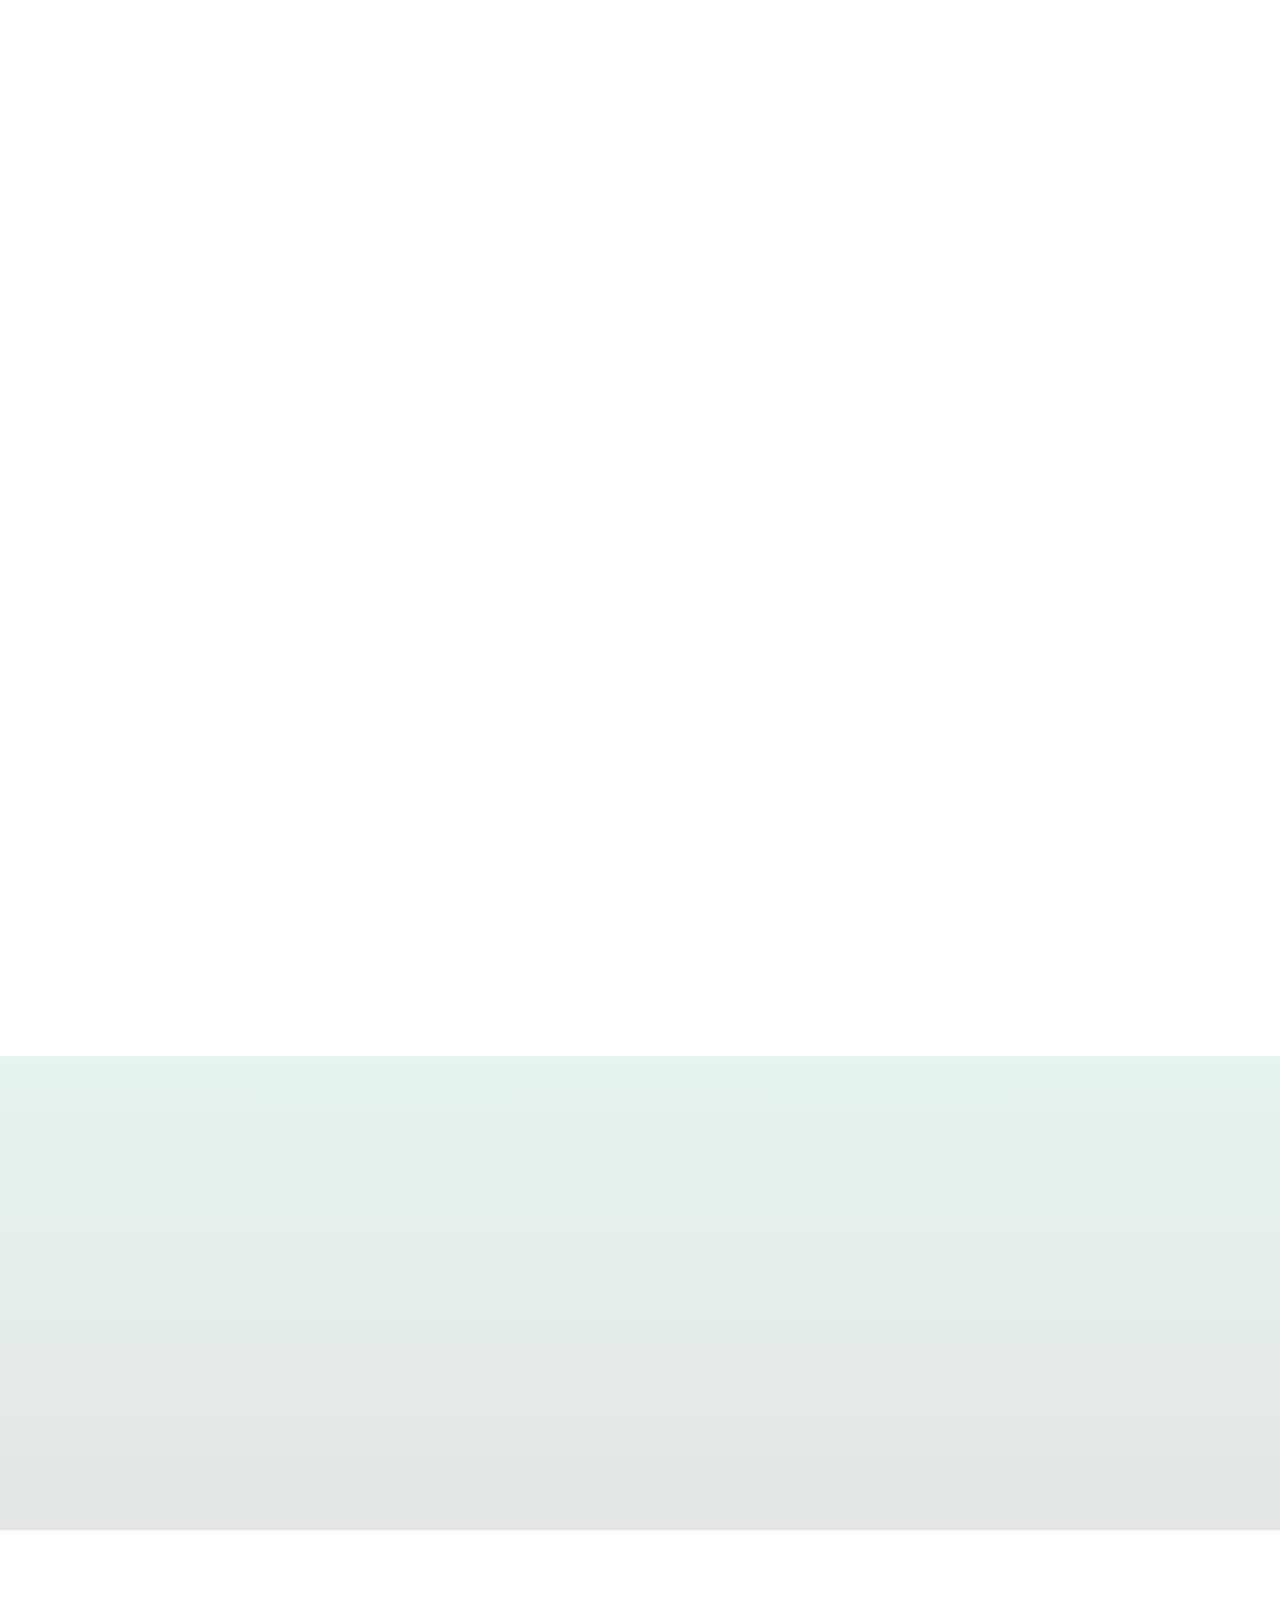
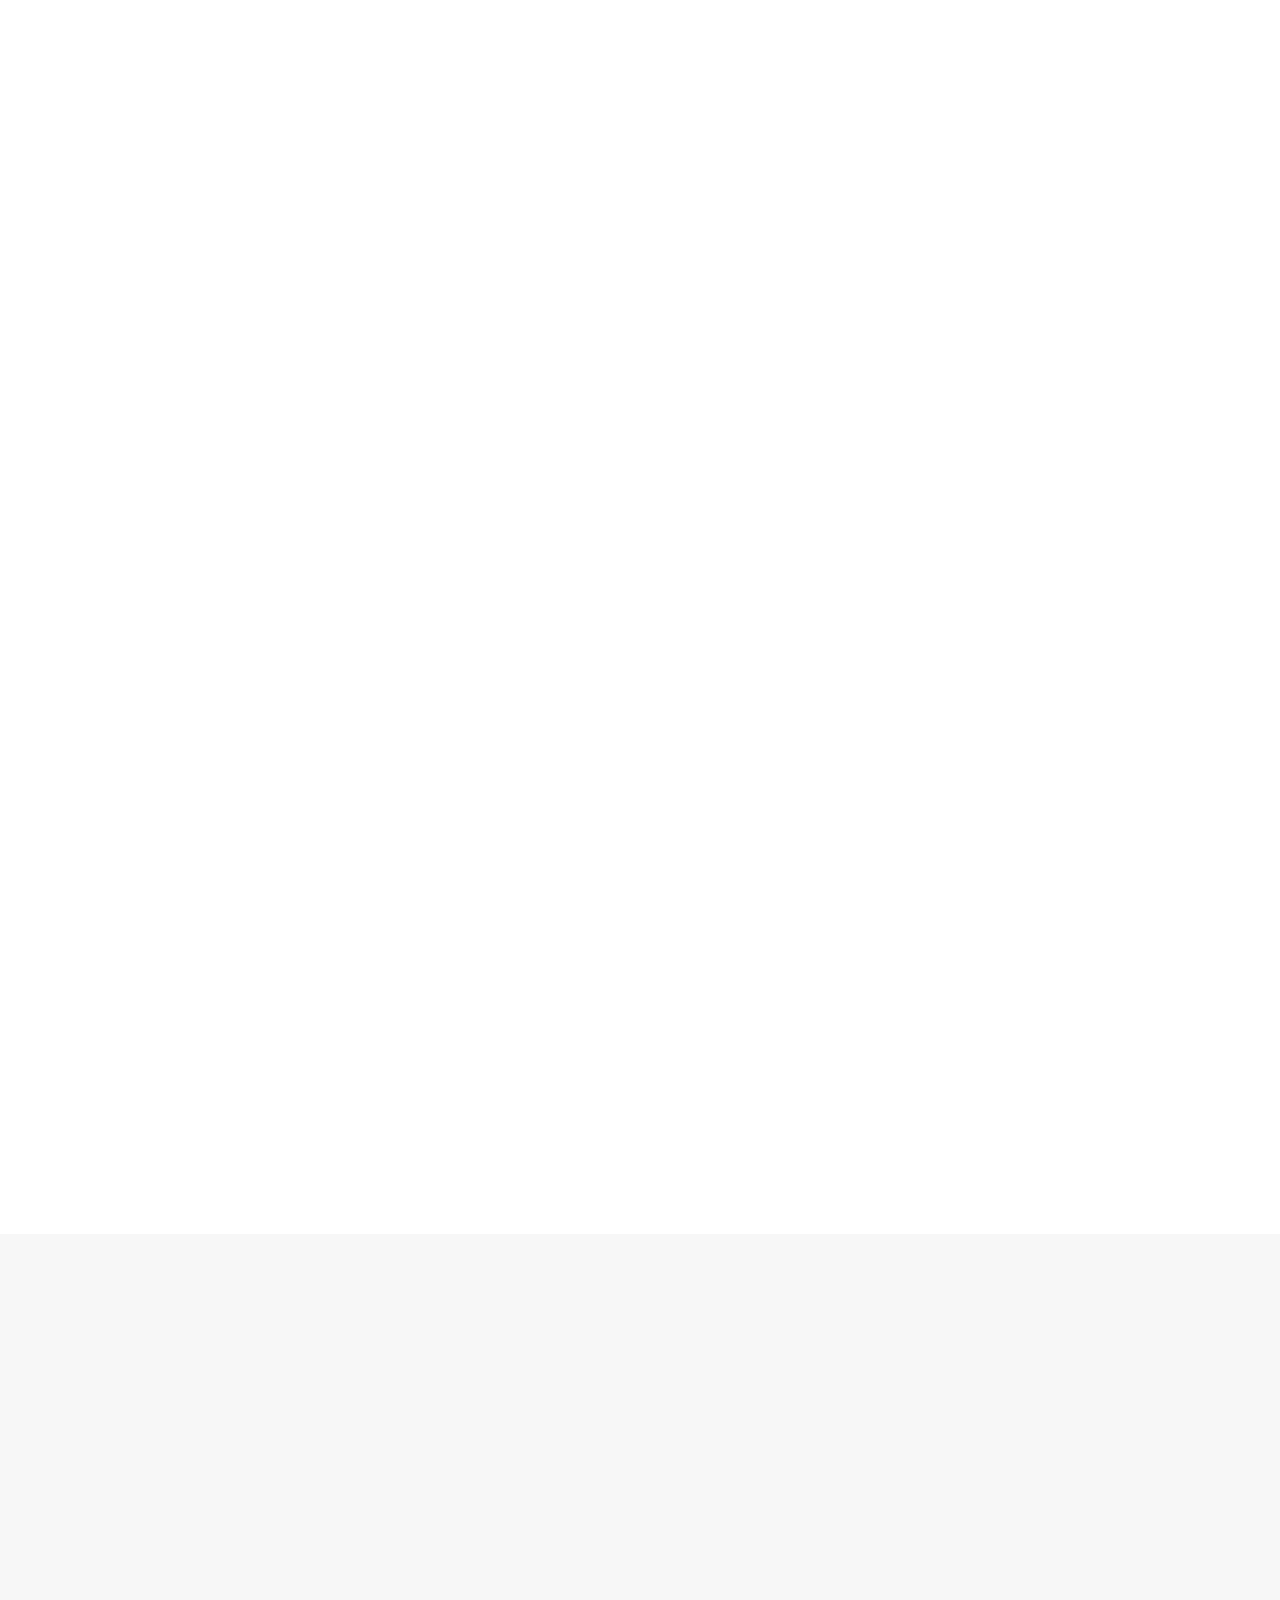
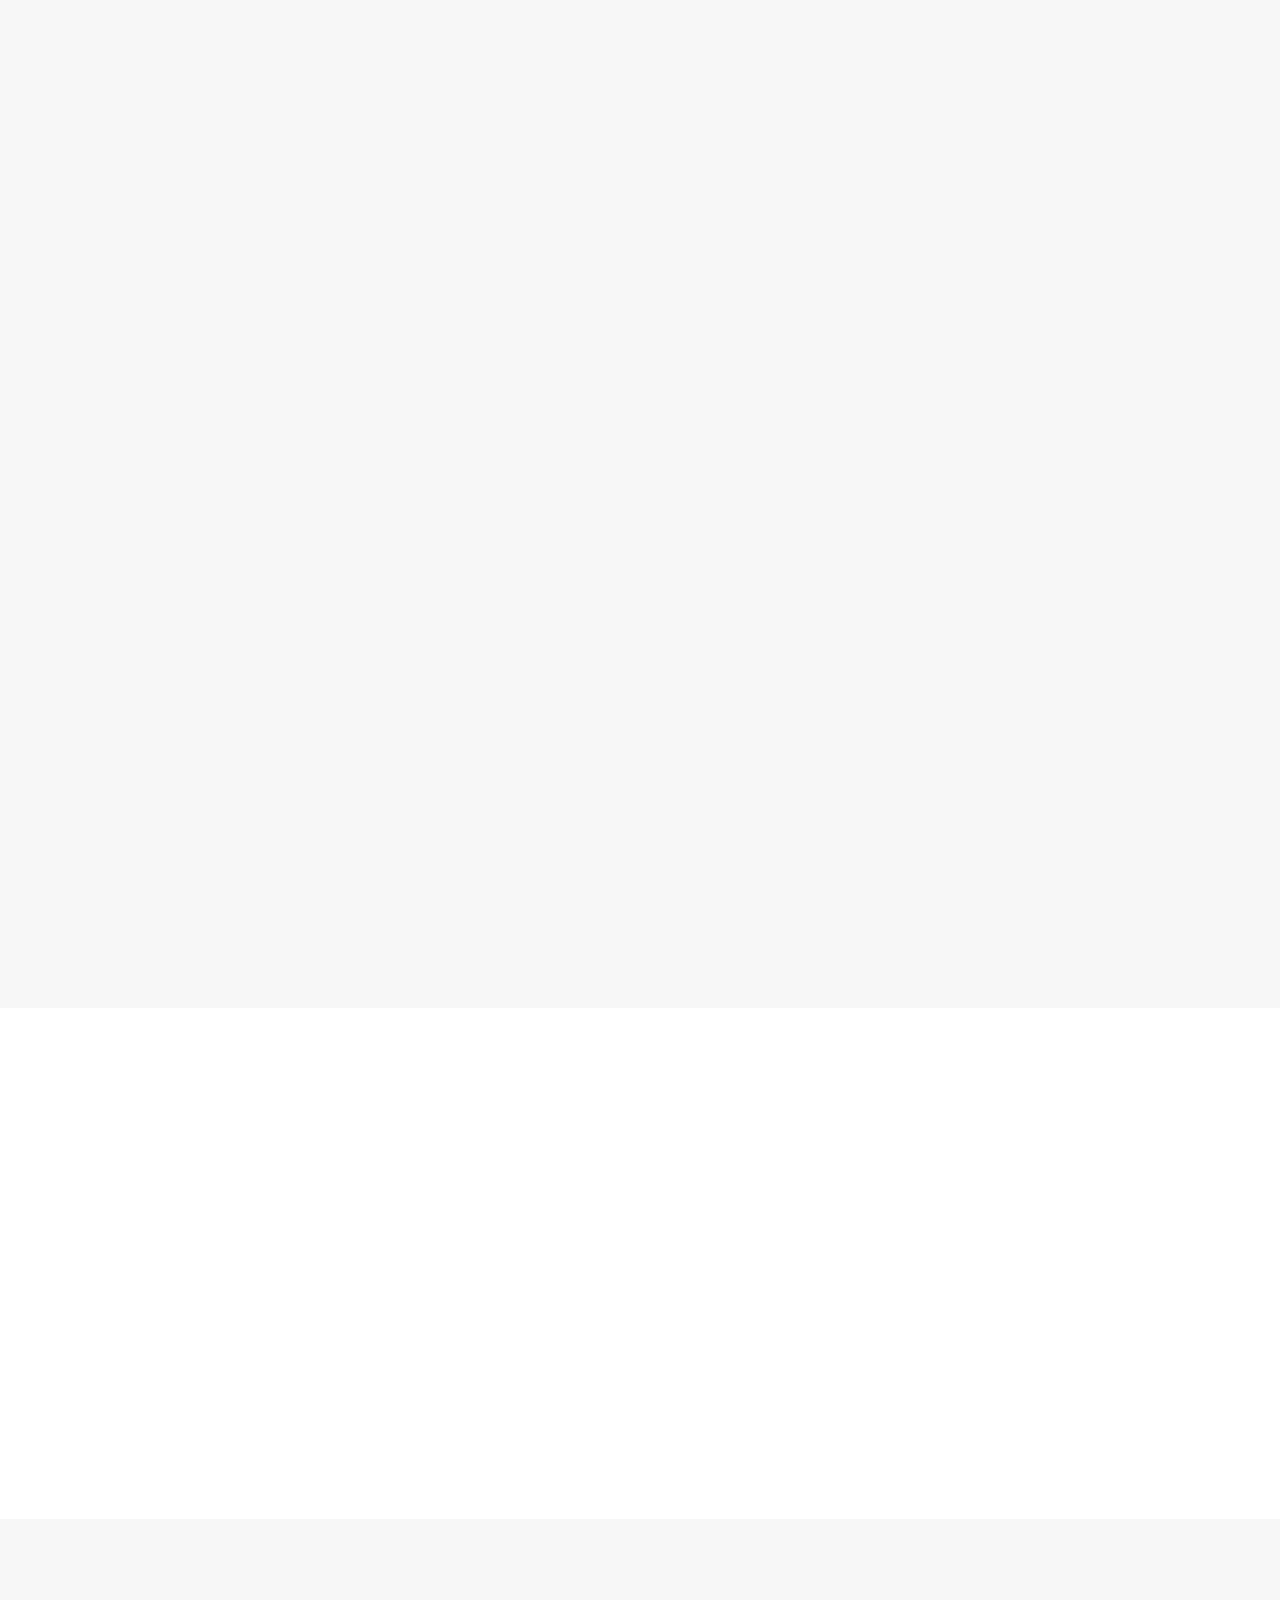
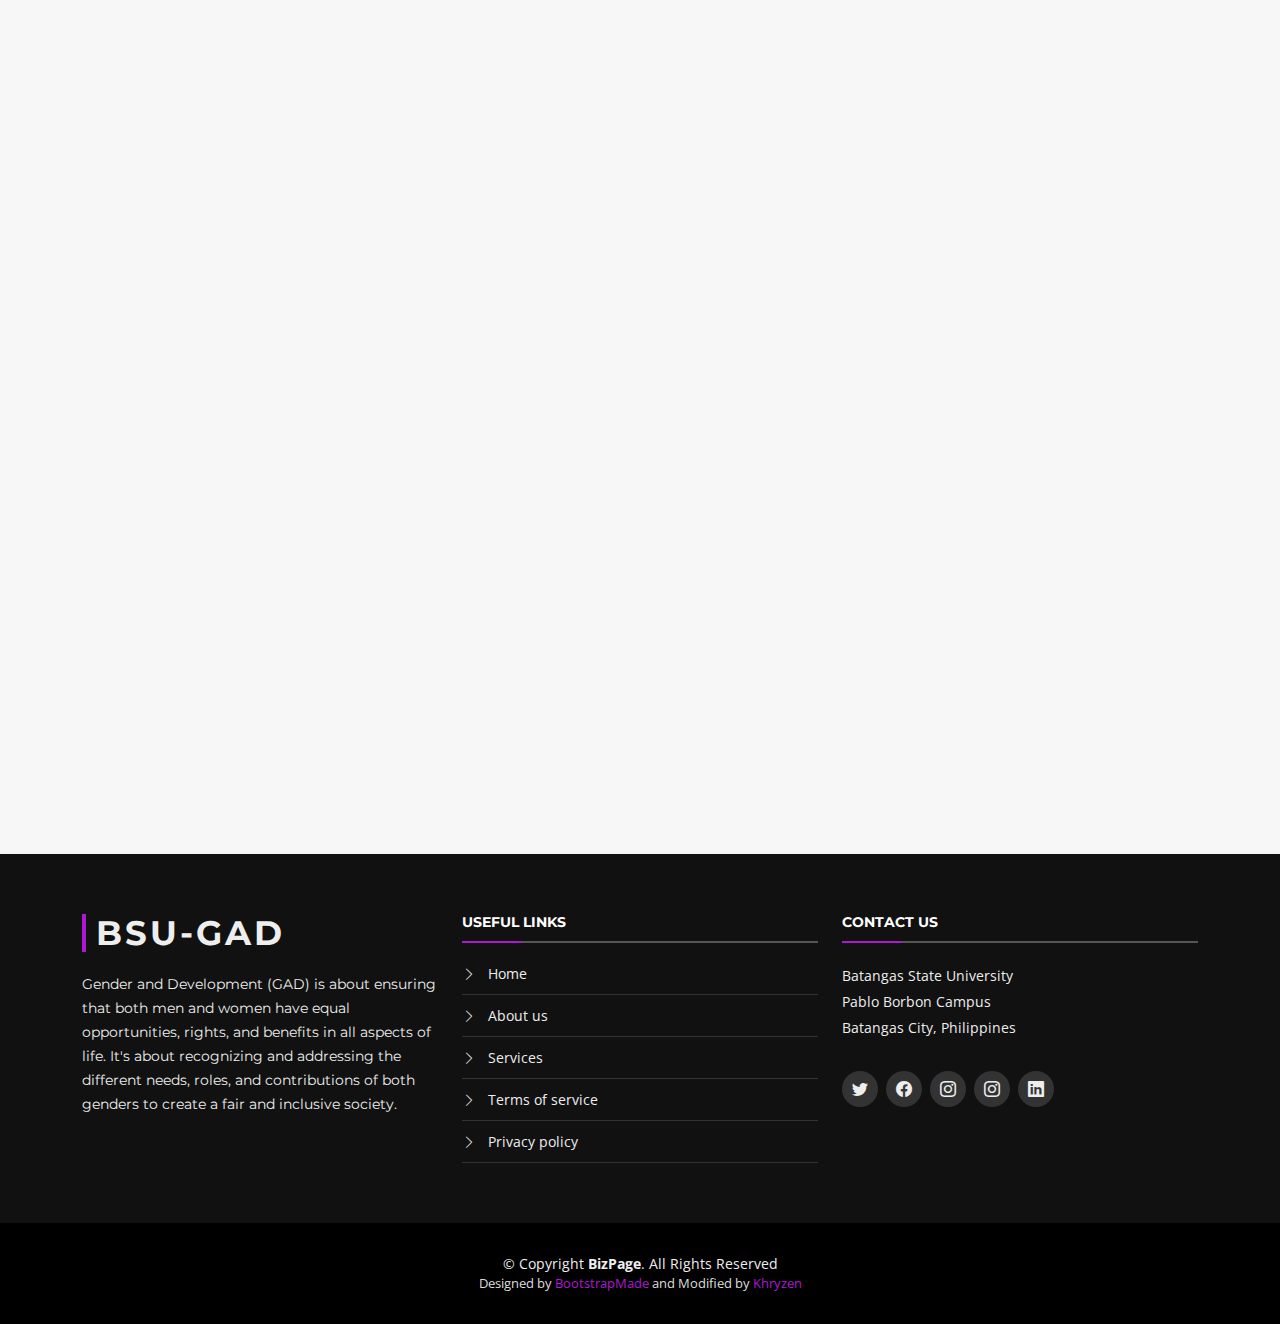
==== commit efa45eb3: "UI/UX Changes" ====
--- a/index.html
+++ b/index.html
@@ -52,7 +52,7 @@
             <ul>
               <li><a class="nav-link scrollto active" href="#hero">Home</a></li>
               <li><a class="nav-link scrollto" href="#about">About</a></li>
-              <li><a class="nav-link scrollto" href="#services">Services</a></li>
+              <li><a class="nav-link scrollto" href="#services">Goals</a></li>
               <li><a class="nav-link scrollto " href="#portfolio">Portfolio</a></li>
               <li><a class="nav-link scrollto" href="#team">Team</a></li>
               <!-- <li><a class="nav-link  " href="blog.html">Blog</a></li>
@@ -255,9 +255,7 @@
               </p>
             </div>
           </div>
-
-        </div>
-
+        </div>
       </div>
     </section><!-- End About Us Section -->
 
@@ -266,41 +264,62 @@
       <div class="container" data-aos="fade-up">
 
         <header class="section-header wow fadeInUp">
-          <h3>Services</h3>
-          <p>Laudem latine persequeris id sed, ex fabulas delectus quo. No vel partiendo abhorreant vituperatoribus, ad pro quaestio laboramus. Ei ubique vivendum pro. At ius nisl accusam lorenta zanos paradigno tridexa panatarel.</p>
+          <h3>GOALS</h3>
+          <p>
+            At Batangas State University, we are dedicated to fostering an inclusive and equitable campus environment by integrating
+            Gender and Development principles into all aspects of university life. Our GAD initiatives aim to promote gender
+            equality, prevent gender-based violence, and empower individuals of all genders within our academic community.
+          </p>
         </header>
 
         <div class="row">
-
           <div class="col-lg-4 col-md-6 box" data-aos="fade-up" data-aos-delay="100">
             <div class="icon"><i class="bi bi-briefcase"></i></div>
-            <h4 class="title"><a href="">Lorem Ipsum</a></h4>
-            <p class="description">Voluptatum deleniti atque corrupti quos dolores et quas molestias excepturi sint occaecati cupiditate non provident</p>
+            <h4 class="title"><a href="">Mainstreaming Gender</a></h4>
+            <p class="description">
+              Discover how we integrate gender perspectives into our curriculum, research, and extension activities to create a more
+              inclusive learning environment.
+            </p>
           </div>
           <div class="col-lg-4 col-md-6 box" data-aos="fade-up" data-aos-delay="200">
             <div class="icon"><i class="bi bi-card-checklist"></i></div>
-            <h4 class="title"><a href="">Dolor Sitema</a></h4>
-            <p class="description">Minim veniam, quis nostrud exercitation ullamco laboris nisi ut aliquip ex ea commodo consequat tarad limino ata</p>
+            <h4 class="title"><a href="">Preventing Violence</a></h4>
+            <p class="description">
+              Learn about our efforts to prevent and address gender-based violence on campus through awareness campaigns, support
+              services, and policy initiatives.
+            </p>
           </div>
           <div class="col-lg-4 col-md-6 box" data-aos="fade-up" data-aos-delay="300">
             <div class="icon"><i class="bi bi-bar-chart"></i></div>
-            <h4 class="title"><a href="">Sed ut perspiciatis</a></h4>
-            <p class="description">Duis aute irure dolor in reprehenderit in voluptate velit esse cillum dolore eu fugiat nulla pariatur</p>
+            <h4 class="title"><a href="">Budgeting Responsibly</a></h4>
+            <p class="description">
+              Understand our approach to gender-sensitive budgeting, ensuring that financial resources are allocated equitably to
+              support GAD initiatives.
+            </p>
           </div>
           <div class="col-lg-4 col-md-6 box" data-aos="fade-up" data-aos-delay="200">
             <div class="icon"><i class="bi bi-binoculars"></i></div>
-            <h4 class="title"><a href="">Magni Dolores</a></h4>
-            <p class="description">Excepteur sint occaecat cupidatat non proident, sunt in culpa qui officia deserunt mollit anim id est laborum</p>
+            <h4 class="title"><a href="">Empowering Women</a></h4>
+            <p class="description">
+              Explore the various programs and initiatives designed to empower women at Batangas State University, including
+              leadership development, mentorship programs, and advocacy efforts.
+            </p>
           </div>
           <div class="col-lg-4 col-md-6 box" data-aos="fade-up" data-aos-delay="300">
             <div class="icon"><i class="bi bi-brightness-high"></i></div>
-            <h4 class="title"><a href="">Nemo Enim</a></h4>
-            <p class="description">At vero eos et accusamus et iusto odio dignissimos ducimus qui blanditiis praesentium voluptatum deleniti atque</p>
+            <h4 class="title"><a href="">Gender-Responsive Planning</a></h4>
+            <p class="description">
+              Learn how we engage in gender-responsive planning and programming to address the diverse needs of our university
+              community and promote gender equality.
+            </p>
           </div>
           <div class="col-lg-4 col-md-6 box" data-aos="fade-up" data-aos-delay="400">
             <div class="icon"><i class="bi bi-calendar4-week"></i></div>
-            <h4 class="title"><a href="">Eiusmod Tempor</a></h4>
-            <p class="description">Et harum quidem rerum facilis est et expedita distinctio. Nam libero tempore, cum soluta nobis est eligendi</p>
+            <h4 class="title"><a href="">Education and Awareness</a></h4>
+            <p class="description">
+              Discover our educational initiatives and awareness campaigns aimed at promoting gender sensitivity and fostering a
+              culture of respect and inclusion.
+            </p>
           </div>
         </div>
       </div>
@@ -556,13 +575,11 @@
     </section><!-- End Portfolio Section -->
 
     <!-- ======= Our Clients Section ======= -->
-    <section id="clients">
+    <!-- <section id="clients">
       <div class="container" data-aos="zoom-in">
-
         <header class="section-header">
           <h3>Our Clients</h3>
         </header>
-
         <div class="clients-slider swiper">
           <div class="swiper-wrapper align-items-center">
             <div class="swiper-slide"><img src="assets/img/clients/client-1.png" class="img-fluid" alt=""></div>
@@ -576,12 +593,12 @@
           </div>
           <div class="swiper-pagination"></div>
         </div>
-
-      </div>
-    </section><!-- End Our Clients Section -->
+      </div>
+    </section> -->
+    <!-- End Our Clients Section -->
 
     <!-- ======= Testimonials Section ======= -->
-    <section id="testimonials" class="section-bg">
+    <!-- <section id="testimonials" class="section-bg">
       <div class="container" data-aos="fade-up">
 
         <header class="section-header">
@@ -602,7 +619,7 @@
                   <img src="assets/img/quote-sign-right.png" class="quote-sign-right" alt="">
                 </p>
               </div>
-            </div><!-- End testimonial item -->
+            </div>
 
             <div class="swiper-slide">
               <div class="testimonial-item">
@@ -615,7 +632,7 @@
                   <img src="assets/img/quote-sign-right.png" class="quote-sign-right" alt="">
                 </p>
               </div>
-            </div><!-- End testimonial item -->
+            </div>
 
             <div class="swiper-slide">
               <div class="testimonial-item">
@@ -628,7 +645,7 @@
                   <img src="assets/img/quote-sign-right.png" class="quote-sign-right" alt="">
                 </p>
               </div>
-            </div><!-- End testimonial item -->
+            </div>
 
             <div class="swiper-slide">
               <div class="testimonial-item">
@@ -641,7 +658,7 @@
                   <img src="assets/img/quote-sign-right.png" class="quote-sign-right" alt="">
                 </p>
               </div>
-            </div><!-- End testimonial item -->
+            </div>
 
             <div class="swiper-slide">
               <div class="testimonial-item">
@@ -654,14 +671,15 @@
                   <img src="assets/img/quote-sign-right.png" class="quote-sign-right" alt="">
                 </p>
               </div>
-            </div><!-- End testimonial item -->
+            </div>
 
           </div>
           <div class="swiper-pagination"></div>
         </div>
 
       </div>
-    </section><!-- End Testimonials Section -->
+    </section> -->
+    <!-- End Testimonials Section -->
 
     <!-- ======= Team Section ======= -->
     <section id="team">
@@ -678,16 +696,13 @@
         <div class="row align-items-center justify-content-center">
           <div class="col-lg-2 col-md-6">
             <div class="member" data-aos="fade-up" data-aos-delay="100">
-              <img src="assets/img/team-1.jpg" class="img-fluid" alt="">
+              <img src="assets/img/driz.jpg" class="img-fluid" alt="">
               <div class="member-info">
                 <div class="member-info-content">
                   <h4>Steve Carl Driz</h4>
                   <span>Researcher</span>
                   <div class="social">
-                    <a href=""><i class="bi bi-twitter"></i></a>
-                    <a href=""><i class="bi bi-facebook"></i></a>
-                    <a href=""><i class="bi bi-instagram"></i></a>
-                    <a href=""><i class="bi bi-linkedin"></i></a>
+                    <a href="mailto: 20-53371@g.batstate-u.edu.ph"><i class="bi bi-envelope"></i></a>
                   </div>
                 </div>
               </div>
@@ -696,16 +711,13 @@
 
           <div class="col-lg-2 col-md-6">
             <div class="member" data-aos="fade-up" data-aos-delay="200">
-              <img src="assets/img/team-2.jpg" class="img-fluid" alt="">
+              <img src="assets/img/magbuhos.jpg" class="img-fluid" alt="">
               <div class="member-info">
                 <div class="member-info-content">
                   <h4>Gwyneth Magbuhos</h4>
                   <span>Researcher</span>
                   <div class="social">
-                    <a href=""><i class="bi bi-twitter"></i></a>
-                    <a href=""><i class="bi bi-facebook"></i></a>
-                    <a href=""><i class="bi bi-instagram"></i></a>
-                    <a href=""><i class="bi bi-linkedin"></i></a>
+                    <a href="mailto:20-51363@g.batstate-u.edu.ph"><i class="bi bi-envelope"></i></a>
                   </div>
                 </div>
               </div>
@@ -714,16 +726,13 @@
 
           <div class="col-lg-2 col-md-6">
             <div class="member" data-aos="fade-up" data-aos-delay="300">
-              <img src="assets/img/team-3.jpg" class="img-fluid" alt="">
+              <img src="assets/img/manarpaac.jpg" class="img-fluid" alt="">
               <div class="member-info">
                 <div class="member-info-content">
                   <h4>Khaysha May Manarpaac</h4>
                   <span>Researcher</span>
                   <div class="social">
-                    <a href=""><i class="bi bi-twitter"></i></a>
-                    <a href=""><i class="bi bi-facebook"></i></a>
-                    <a href=""><i class="bi bi-instagram"></i></a>
-                    <a href=""><i class="bi bi-linkedin"></i></a>
+                    <a href="mailto:20-53679@g.batstate-u.edu.ph"><i class="bi bi-envelope"></i></a>
                   </div>
                 </div>
               </div>
@@ -732,16 +741,13 @@
 
           <div class="col-lg-2 col-md-6">
             <div class="member" data-aos="fade-up" data-aos-delay="400">
-              <img src="assets/img/team-4.jpg" class="img-fluid" alt="">
+              <img src="assets/img/malinao.jpg" class="img-fluid" alt="">
               <div class="member-info">
                 <div class="member-info-content">
                   <h4>Ann Margarett Malinao</h4>
                   <span>Researcher</span>
                   <div class="social">
-                    <a href=""><i class="bi bi-twitter"></i></a>
-                    <a href=""><i class="bi bi-facebook"></i></a>
-                    <a href=""><i class="bi bi-instagram"></i></a>
-                    <a href=""><i class="bi bi-linkedin"></i></a>
+                    <a href="mailto: 20-45236@g.batstate-u.edu.ph"><i class="bi bi-envelope"></i></a>
                   </div>
                 </div>
               </div>
@@ -750,17 +756,13 @@
 
           <div class="col-lg-2 col-md-6">
             <div class="member" data-aos="fade-up" data-aos-delay="300">
-              <img src="assets/img/team-3.jpg" class="img-fluid" alt="">
+              <img src="assets/img/prof.jpeg" class="img-fluid" alt="">
               <div class="member-info">
                 <div class="member-info-content">
                   <h4>Nikko Den Miro</h4>
                   <span>Research Adviser</span>
-                  <div class="social">
-                    <a href=""><i class="bi bi-twitter"></i></a>
-                    <a href=""><i class="bi bi-facebook"></i></a>
-                    <a href=""><i class="bi bi-instagram"></i></a>
-                    <a href=""><i class="bi bi-linkedin"></i></a>
-                  </div>
+                  <!-- <div class="social">
+                  </div> -->
                 </div>
               </div>
             </div>
@@ -871,11 +873,11 @@
           <div class="col-lg-4 col-md-12 footer-contact">
             <h4>Contact Us</h4>
             <p>
-              A108 Adam Street <br>
-              New York, NY 535022<br>
-              United States <br>
-              <strong>Phone:</strong> +1 5589 55488 55<br>
-              <strong>Email:</strong> info@example.com<br>
+              Batangas State University<br>
+              Pablo Borbon Campus<br>
+              Batangas City, Philippines <br>
+              <!-- <strong>Phone:</strong> +1 5589 55488 55<br> -->
+              <!-- <strong>Email:</strong> info@example.com<br> -->
             </p>
 
             <div class="social-links">
--- a/assets/css/style.css
+++ b/assets/css/style.css
@@ -16,7 +16,7 @@
 }
 
 a {
-  color: #18d26e;
+  color: #ad18d2;
   transition: 0.5s;
   text-decoration: none;
 }
@@ -56,7 +56,7 @@
   right: 15px;
   bottom: 15px;
   z-index: 996;
-  background: #18d26e;
+  background: #ad18d2;
   width: 40px;
   height: 40px;
   border-radius: 50px;
@@ -97,7 +97,7 @@
   top: calc(50% - 30px);
   left: calc(50% - 30px);
   border: 6px solid #f2f2f2;
-  border-top: 6px solid #18d26e;
+  border-top: 6px solid #ad18d2;
   border-radius: 50%;
   width: 60px;
   height: 60px;
@@ -141,7 +141,7 @@
   font-weight: 700;
   letter-spacing: 3px;
   padding-left: 10px;
-  border-left: 4px solid #18d26e;
+  border-left: 4px solid #ad18d2;
 }
 
 #header .logo a {
@@ -206,7 +206,7 @@
 .navbar .active,
 .navbar .active:focus,
 .navbar li:hover>a {
-  color: #18d26e;
+  color: #ad18d2;
 }
 
 .navbar .dropdown ul {
@@ -241,7 +241,7 @@
 .navbar .dropdown ul a:hover,
 .navbar .dropdown ul .active:hover,
 .navbar .dropdown ul li:hover>a {
-  color: #18d26e;
+  color: #ad18d2;
 }
 
 .navbar .dropdown:hover>ul {
@@ -336,7 +336,7 @@
 .navbar-mobile a:hover,
 .navbar-mobile .active,
 .navbar-mobile li:hover>a {
-  color: #18d26e;
+  color: #ad18d2;
 }
 
 .navbar-mobile .getstarted,
@@ -371,7 +371,7 @@
 .navbar-mobile .dropdown ul a:hover,
 .navbar-mobile .dropdown ul .active:hover,
 .navbar-mobile .dropdown ul li:hover>a {
-  color: #18d26e;
+  color: #ad18d2;
 }
 
 .navbar-mobile .dropdown>.dropdown-active {
@@ -522,12 +522,12 @@
   transition: 0.5s;
   margin: 10px;
   color: #fff;
-  background: #18d26e;
+  background: #ad18d2;
 }
 
 #hero .btn-get-started:hover {
   background: #fff;
-  color: #18d26e;
+  color: #ad18d2;
 }
 
 /*--------------------------------------------------------------
@@ -566,7 +566,7 @@
   display: block;
   width: 40px;
   height: 3px;
-  background: #18d26e;
+  background: #ad18d2;
   bottom: 0;
   left: calc(50% - 20px);
 }
@@ -648,7 +648,7 @@
 }
 
 #featured-services i {
-  color: #18d26e;
+  color: #ad18d2;
   font-size: 48px;
   display: inline-block;
   line-height: 1;
@@ -665,7 +665,7 @@
 }
 
 #featured-services h4 a:hover {
-  color: #18d26e;
+  color: #ad18d2;
 }
 
 #featured-services p {
@@ -720,7 +720,7 @@
   height: 64px;
   text-align: center;
   position: absolute;
-  background-color: #18d26e;
+  background-color: #ad18d2;
   border-radius: 50%;
   border: 4px solid #fff;
   left: calc(50% - 32px);
@@ -743,7 +743,7 @@
 }
 
 #about .about-col:hover i {
-  color: #18d26e;
+  color: #ad18d2;
 }
 
 #about .about-col h2 {
@@ -760,7 +760,7 @@
 }
 
 #about .about-col h2 a:hover {
-  color: #18d26e;
+  color: #ad18d2;
 }
 
 #about .about-col p {
@@ -788,7 +788,7 @@
 }
 
 #services .icon i {
-  color: #18d26e;
+  color: #ad18d2;
   font-size: 36px;
   line-height: 0;
   transition: 0.5s;
@@ -806,7 +806,7 @@
 }
 
 #services .box:hover .title a {
-  color: #18d26e;
+  color: #ad18d2;
 }
 
 #services .description {
@@ -850,8 +850,8 @@
 }
 
 #call-to-action .cta-btn:hover {
-  background: #18d26e;
-  border: 2px solid #18d26e;
+  background: #ad18d2;
+  border: 2px solid #ad18d2;
 }
 
 /* Call To Action Section
@@ -916,7 +916,7 @@
   font-weight: bold;
   font-size: 48px;
   display: block;
-  color: #18d26e;
+  color: #ad18d2;
 }
 
 #facts .counters p {
@@ -962,7 +962,7 @@
 
 #portfolio #portfolio-flters li:hover,
 #portfolio #portfolio-flters li.filter-active {
-  background: #18d26e;
+  background: #ad18d2;
   color: #fff;
 }
 
@@ -1024,7 +1024,7 @@
 
 #portfolio .portfolio-item figure .link-preview:hover,
 #portfolio .portfolio-item figure .link-details:hover {
-  background: #18d26e;
+  background: #ad18d2;
 }
 
 #portfolio .portfolio-item figure .link-preview:hover i,
@@ -1073,7 +1073,7 @@
 }
 
 #portfolio .portfolio-item .portfolio-info h4 a:hover {
-  color: #18d26e;
+  color: #ad18d2;
 }
 
 #portfolio .portfolio-item .portfolio-info p {
@@ -1106,11 +1106,11 @@
   height: 12px;
   background-color: #fff;
   opacity: 1;
-  border: 1px solid #18d26e;
+  border: 1px solid #ad18d2;
 }
 
 .portfolio-details .portfolio-details-slider .swiper-pagination .swiper-pagination-bullet-active {
-  background-color: #18d26e;
+  background-color: #ad18d2;
 }
 
 .portfolio-details .portfolio-info {
@@ -1175,11 +1175,11 @@
   height: 12px;
   background-color: #fff;
   opacity: 1;
-  border: 1px solid #18d26e;
+  border: 1px solid #ad18d2;
 }
 
 #clients .swiper-pagination .swiper-pagination-bullet-active {
-  background-color: #18d26e;
+  background-color: #ad18d2;
 }
 
 /* Testimonials Section
@@ -1257,11 +1257,11 @@
   height: 12px;
   background-color: #fff;
   opacity: 1;
-  border: 1px solid #18d26e;
+  border: 1px solid #ad18d2;
 }
 
 #testimonials .swiper-pagination .swiper-pagination-bullet-active {
-  background-color: #18d26e;
+  background-color: #ad18d2;
 }
 
 /* Team Section
@@ -1331,7 +1331,7 @@
 }
 
 #team .member .social a:hover {
-  color: #18d26e;
+  color: #ad18d2;
 }
 
 #team .member .social i {
@@ -1354,7 +1354,7 @@
   font-size: 48px;
   display: inline-block;
   margin-bottom: 10px;
-  color: #18d26e;
+  color: #ad18d2;
 }
 
 #contact .contact-info address,
@@ -1376,7 +1376,7 @@
 }
 
 #contact .contact-info a:hover {
-  color: #18d26e;
+  color: #ad18d2;
 }
 
 #contact .contact-address,
@@ -1423,7 +1423,7 @@
 #contact .php-email-form .sent-message {
   display: none;
   color: #fff;
-  background: #18d26e;
+  background: #ad18d2;
   text-align: center;
   padding: 15px;
   font-weight: 600;
@@ -1443,7 +1443,7 @@
   width: 24px;
   height: 24px;
   margin: 0 10px -6px 0;
-  border: 3px solid #18d26e;
+  border: 3px solid #ad18d2;
   border-top-color: #eee;
   animation: animate-loading 1s linear infinite;
 }
@@ -1462,11 +1462,11 @@
 
 #contact .php-email-form input::focus,
 #contact .php-email-form textarea::focus {
-  background-color: #18d26e;
+  background-color: #ad18d2;
 }
 
 #contact .php-email-form button[type=submit] {
-  background: #18d26e;
+  background: #ad18d2;
   border: 0;
   padding: 10px 30px;
   color: #fff;
@@ -1520,12 +1520,12 @@
 }
 
 .blog .entry .entry-title a:hover {
-  color: #18d26e;
+  color: #ad18d2;
 }
 
 .blog .entry .entry-meta {
   margin-bottom: 15px;
-  color: #18d26e;
+  color: #ad18d2;
 }
 
 .blog .entry .entry-meta ul {
@@ -1571,11 +1571,11 @@
   transition: 0.3s;
   font-size: 14px;
   border-radius: 50px;
-  border: 2px solid #18d26e;
+  border: 2px solid #ad18d2;
 }
 
 .blog .entry .entry-content .read-more a:hover {
-  background: #18d26e;
+  background: #ad18d2;
   color: #fff;
 }
 
@@ -1610,7 +1610,7 @@
   top: 0;
   bottom: 0;
   width: 3px;
-  background-color: #18d26e;
+  background-color: #ad18d2;
   margin-top: 20px;
   margin-bottom: 20px;
 }
@@ -1621,7 +1621,7 @@
 }
 
 .blog .entry .entry-footer i {
-  color: #18d26e;
+  color: #ad18d2;
   display: inline;
 }
 
@@ -1631,7 +1631,7 @@
 }
 
 .blog .entry .entry-footer a:hover {
-  color: #18d26e;
+  color: #ad18d2;
 }
 
 .blog .entry .entry-footer .cats {
@@ -1704,7 +1704,7 @@
 }
 
 .blog .blog-author .social-links a:hover {
-  color: #18d26e;
+  color: #ad18d2;
 }
 
 .blog .blog-author p {
@@ -1750,7 +1750,7 @@
 
 .blog .blog-comments .comment h5 .reply {
   padding-left: 10px;
-  color: #18d26e;
+  color: #ad18d2;
 }
 
 .blog .blog-comments .comment h5 .reply i {
@@ -1813,7 +1813,7 @@
   border-radius: 50px;
   padding: 10px 30px;
   border: 0;
-  background-color: #18d26e;
+  background-color: #ad18d2;
 }
 
 .blog .blog-comments .reply-form .btn-primary:hover {
@@ -1821,7 +1821,7 @@
 }
 
 .blog .blog-pagination {
-  color: #18d26e;
+  color: #ad18d2;
 }
 
 .blog .blog-pagination ul {
@@ -1837,7 +1837,7 @@
 }
 
 .blog .blog-pagination li a {
-  color: #18d26e;
+  color: #ad18d2;
   padding: 6px 20px;
   display: flex;
   align-items: center;
@@ -1848,7 +1848,7 @@
 
 .blog .blog-pagination li.active,
 .blog .blog-pagination li:hover {
-  background: #18d26e;
+  background: #ad18d2;
   border-radius: 50px;
 }
 
@@ -1906,7 +1906,7 @@
   font-size: 16px;
   padding: 0 30px;
   margin: -1px;
-  background: #18d26e;
+  background: #ad18d2;
   color: #fff;
   transition: 0.3s;
   line-height: 0;
@@ -1936,7 +1936,7 @@
 }
 
 .blog .sidebar .categories ul a:hover {
-  color: #18d26e;
+  color: #ad18d2;
 }
 
 .blog .sidebar .categories ul a span {
@@ -1966,7 +1966,7 @@
 }
 
 .blog .sidebar .recent-posts h4 a:hover {
-  color: #18d26e;
+  color: #ad18d2;
 }
 
 .blog .sidebar .recent-posts time {
@@ -1995,7 +1995,7 @@
   font-size: 14px;
   padding: 6px 20px;
   margin: 0 6px 8px 0;
-  border: 1px solid #18d26e;
+  border: 1px solid #ad18d2;
   display: inline-block;
   border-radius: 50px;
   transition: 0.3s;
@@ -2003,7 +2003,7 @@
 
 .blog .sidebar .tags ul a:hover {
   color: #fff;
-  background: #18d26e;
+  background: #ad18d2;
 }
 
 .blog .sidebar .tags ul a span {
@@ -2039,7 +2039,7 @@
   font-family: "Montserrat", sans-serif;
   font-weight: 700;
   letter-spacing: 3px;
-  border-left: 4px solid #18d26e;
+  border-left: 4px solid #ad18d2;
 }
 
 #footer .footer-top .footer-info p {
@@ -2071,7 +2071,7 @@
 }
 
 #footer .footer-top .social-links a:hover {
-  background: #18d26e;
+  background: #ad18d2;
   color: #fff;
 }
 
@@ -2099,7 +2099,7 @@
 }
 
 #footer .footer-top h4::after {
-  background: #18d26e;
+  background: #ad18d2;
   width: 60px;
 }
 
@@ -2132,7 +2132,7 @@
 }
 
 #footer .footer-top .footer-links ul a:hover {
-  color: #18d26e;
+  color: #ad18d2;
 }
 
 #footer .footer-top .footer-contact {
@@ -2154,7 +2154,7 @@
 }
 
 #footer .footer-top .footer-newsletter input[type=submit] {
-  background: #18d26e;
+  background: #ad18d2;
   border: 0;
   width: 35%;
   padding: 6px 0;
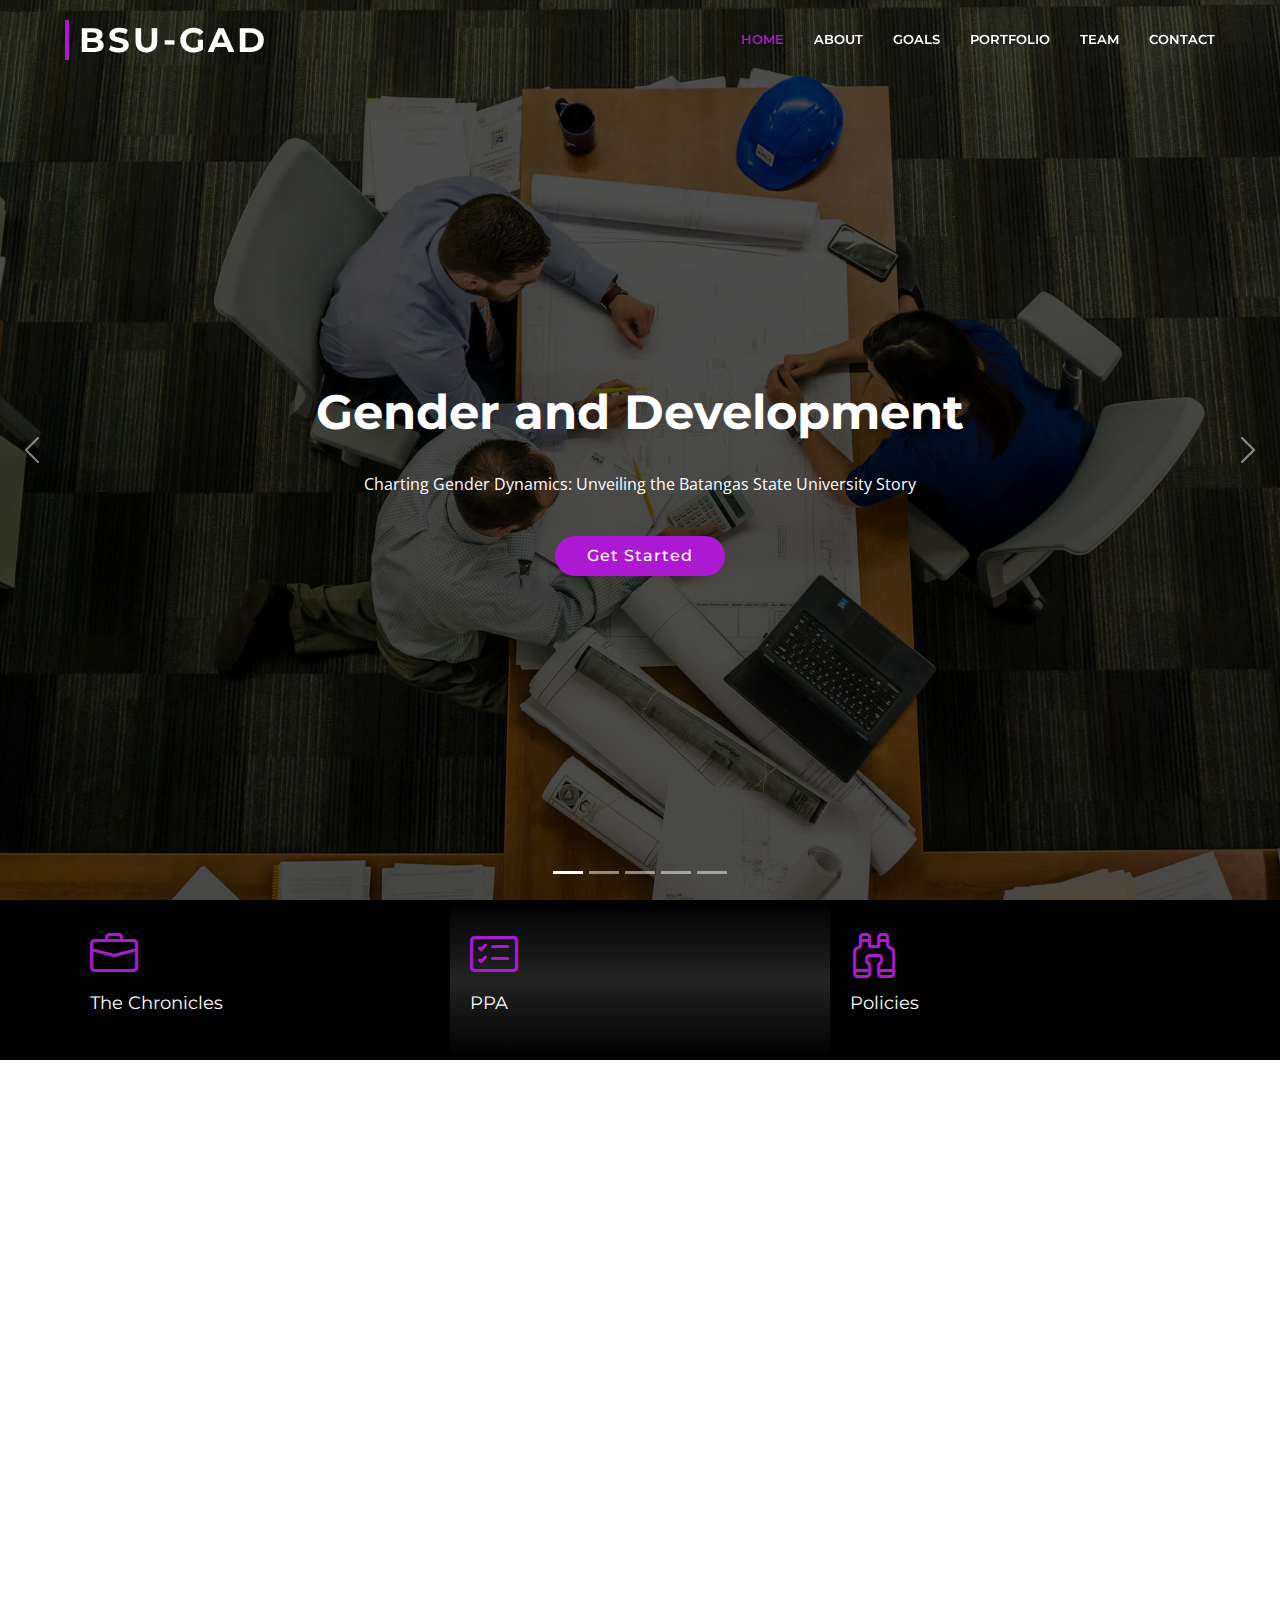
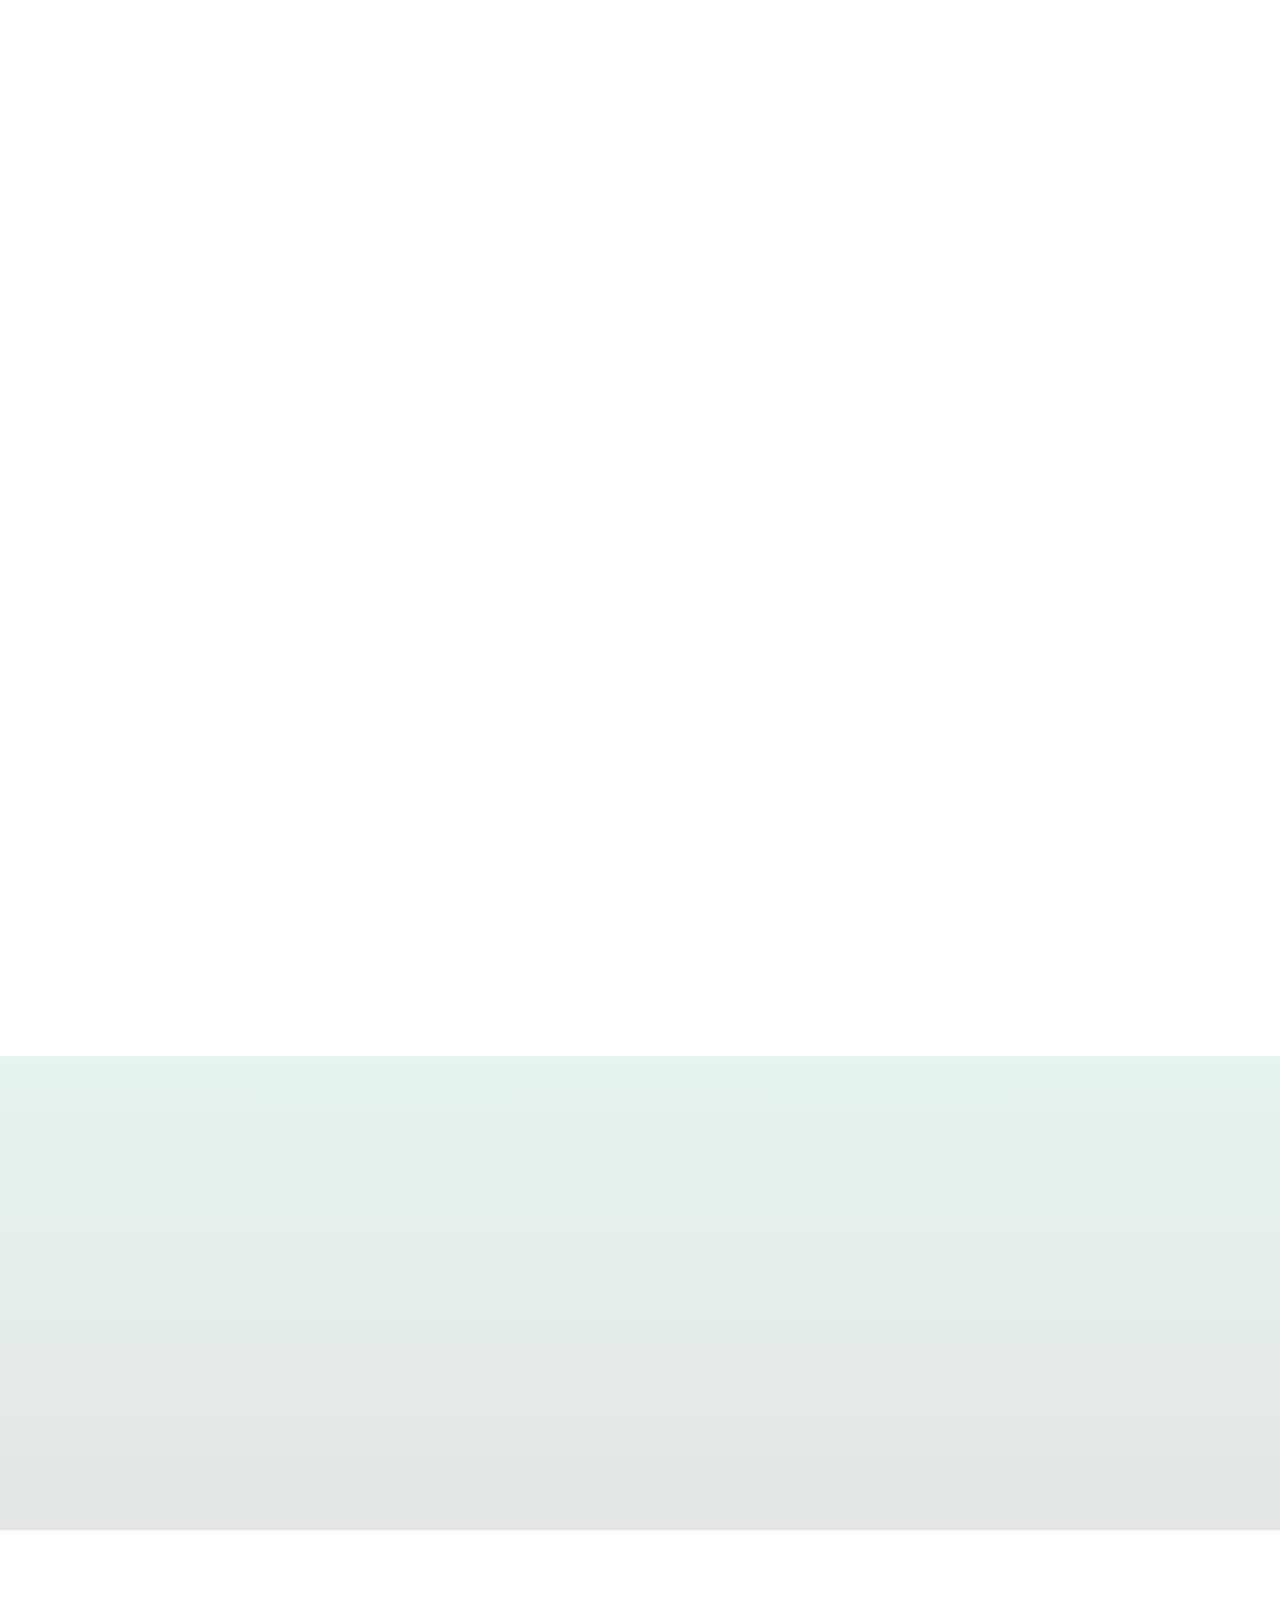
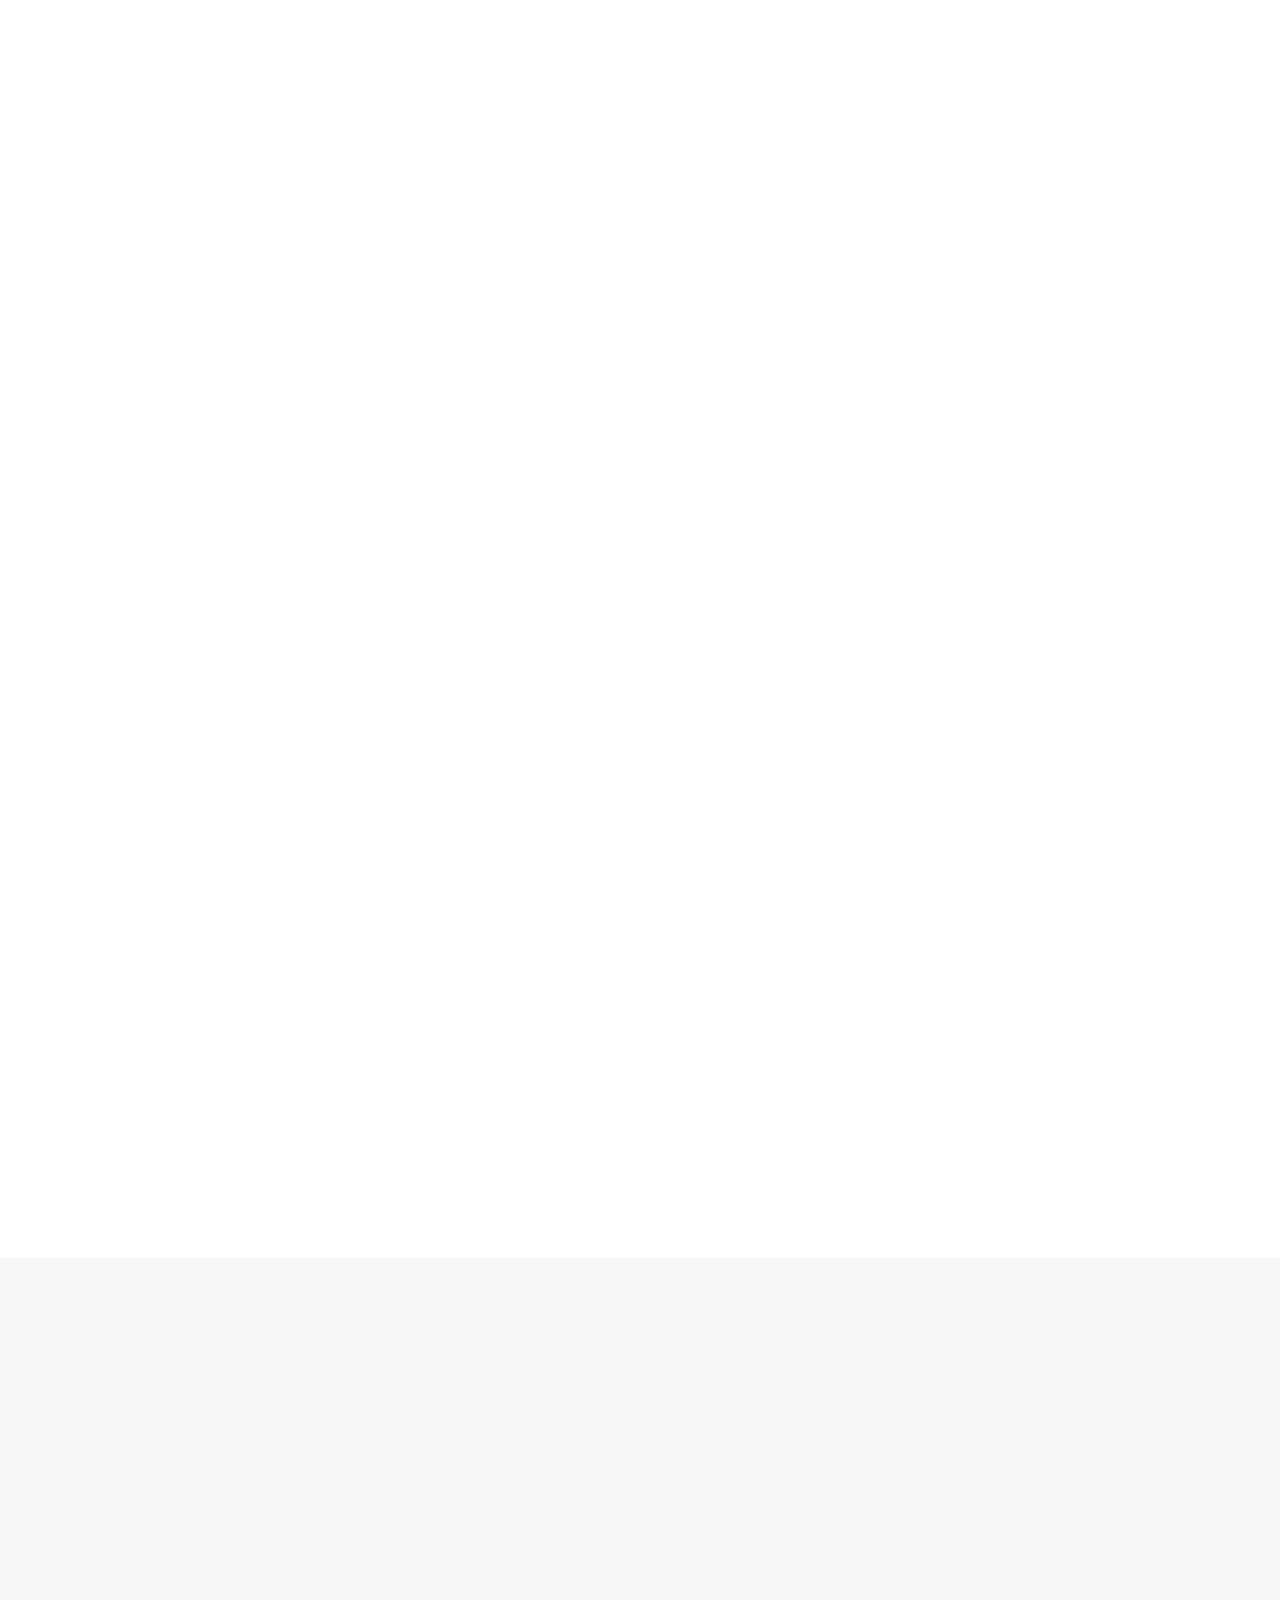
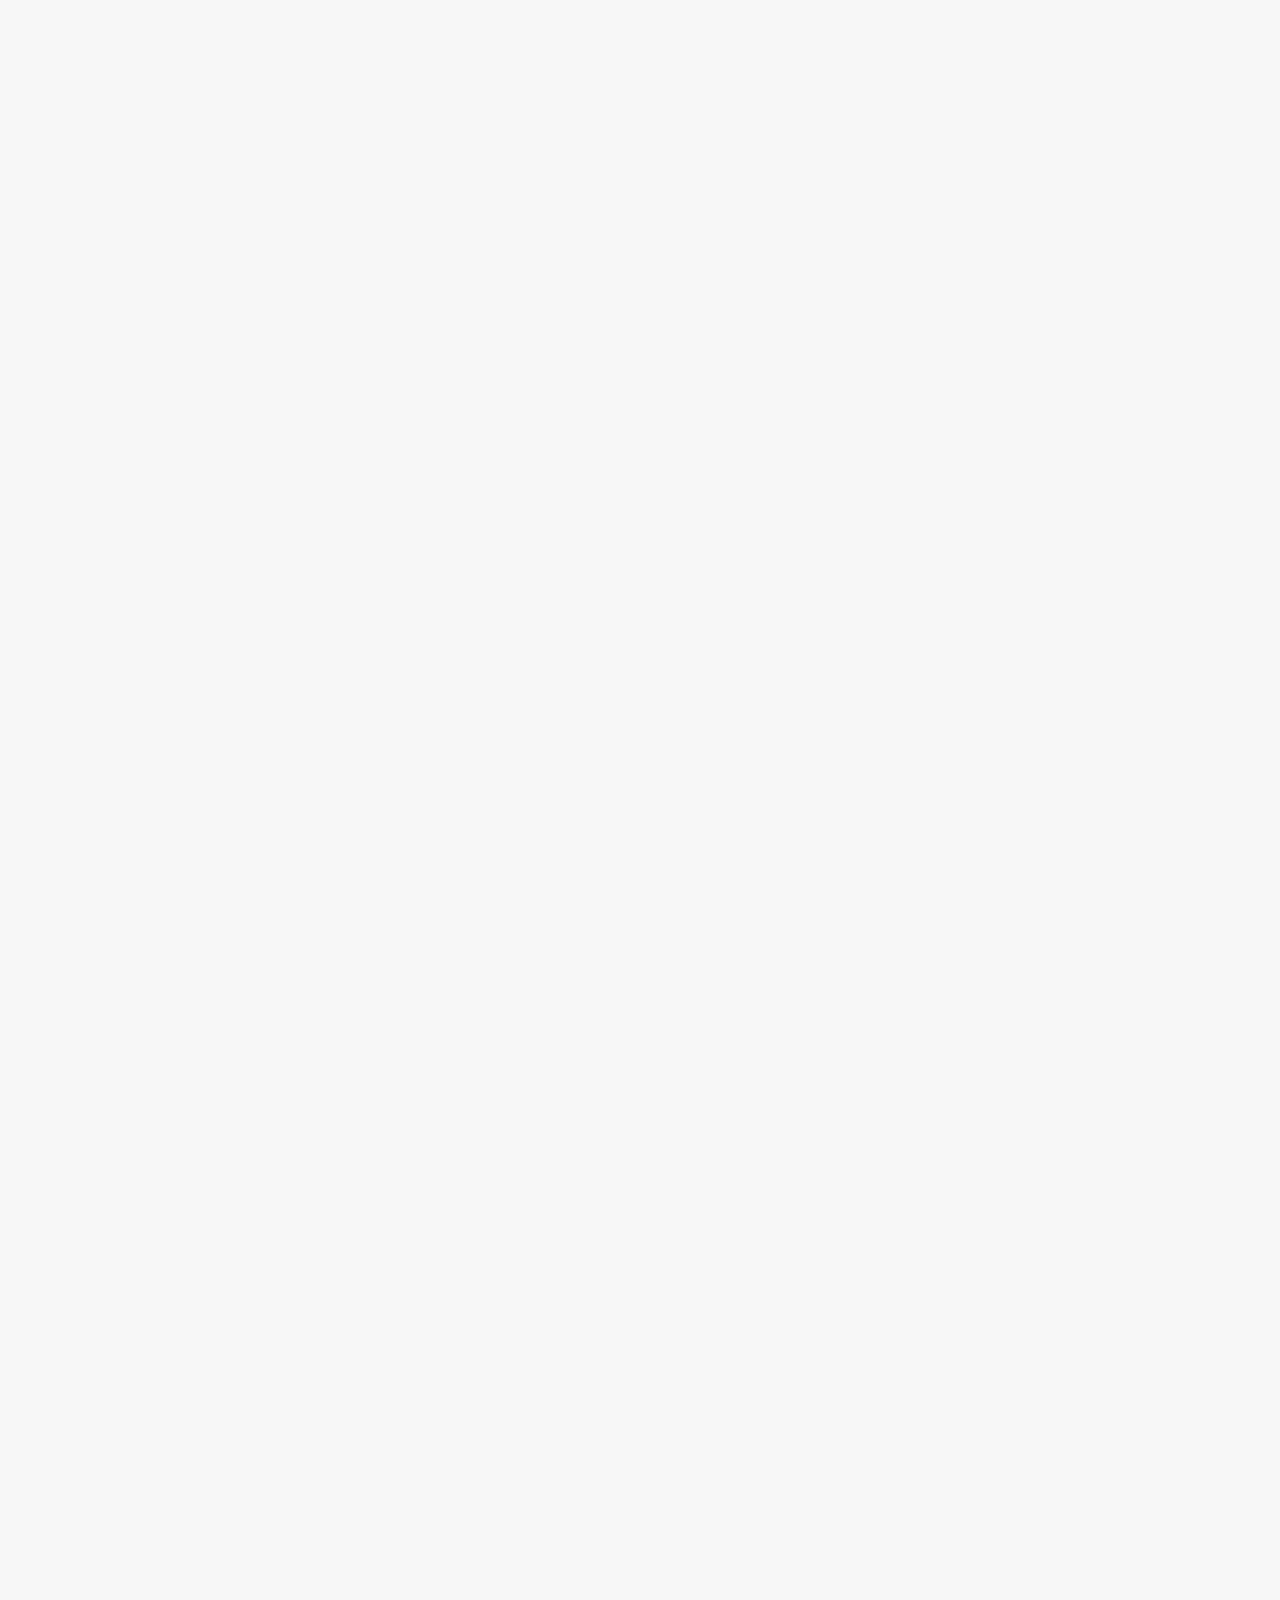
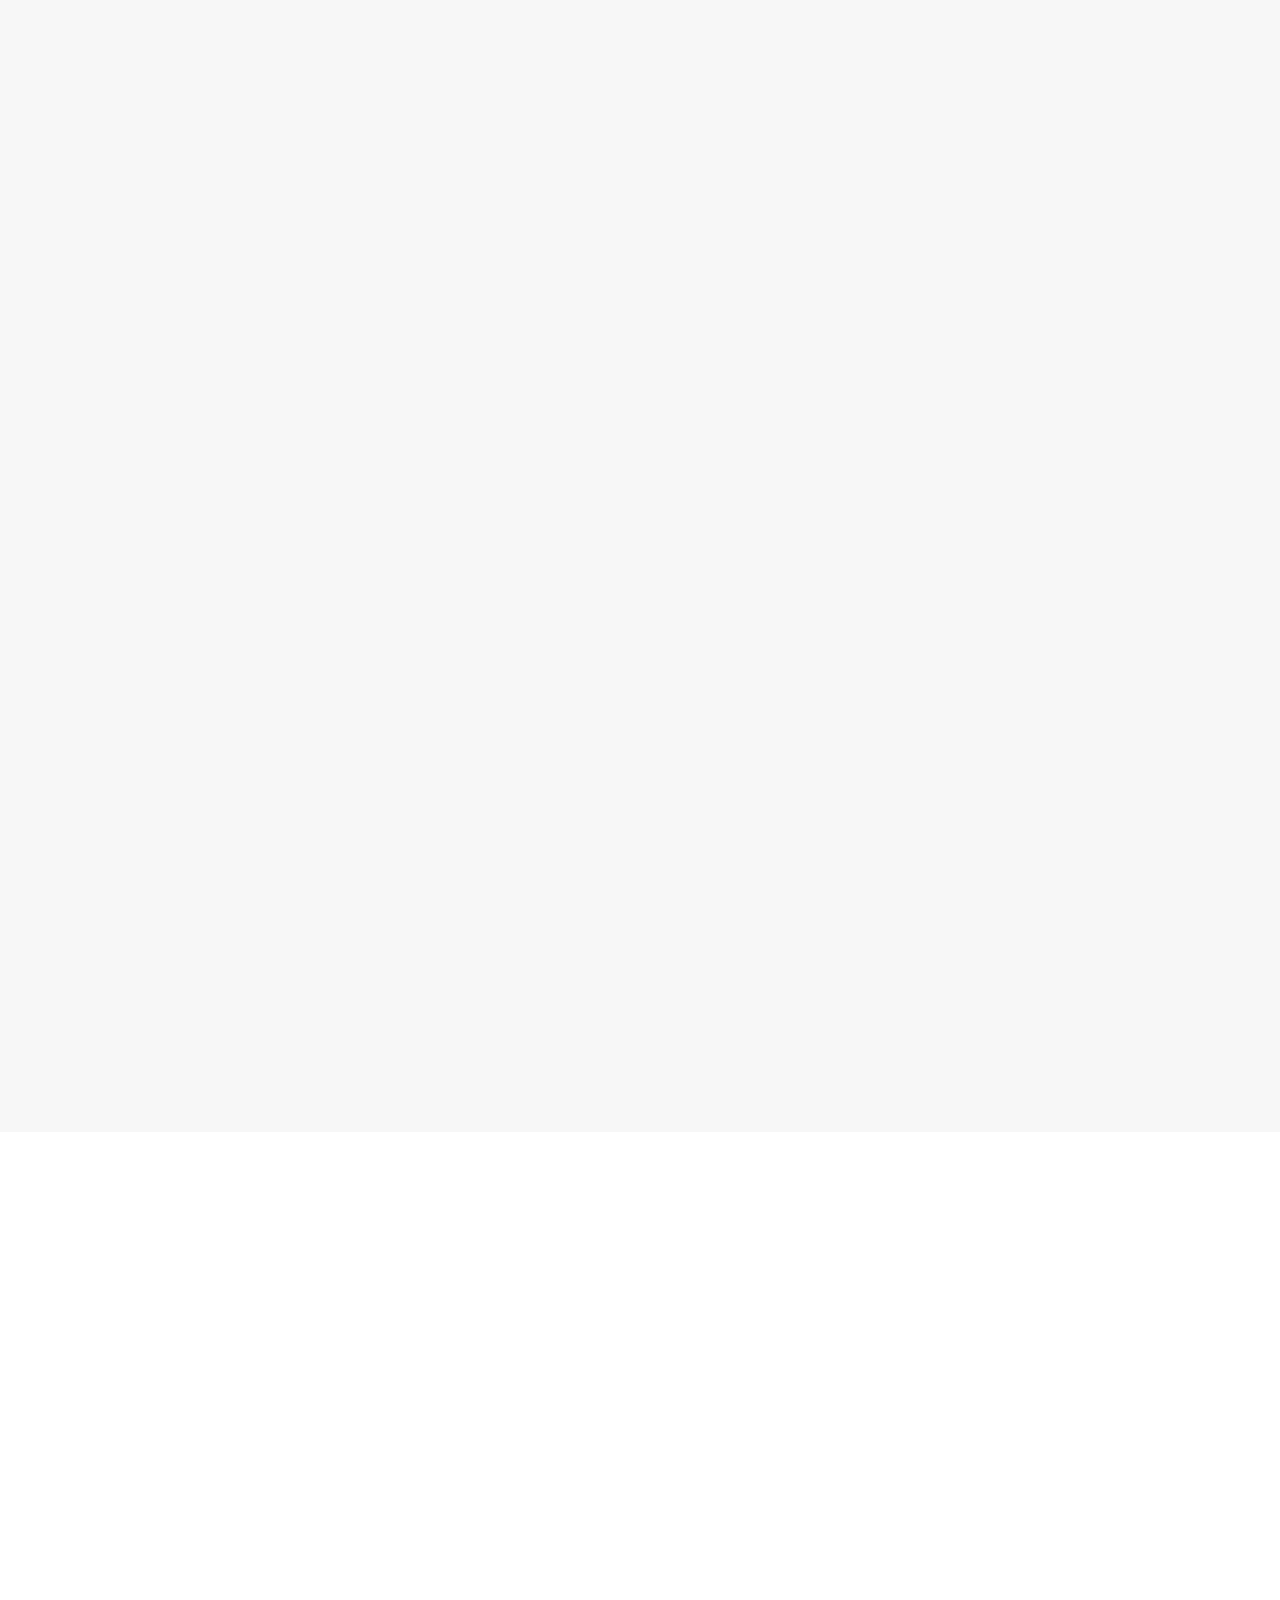
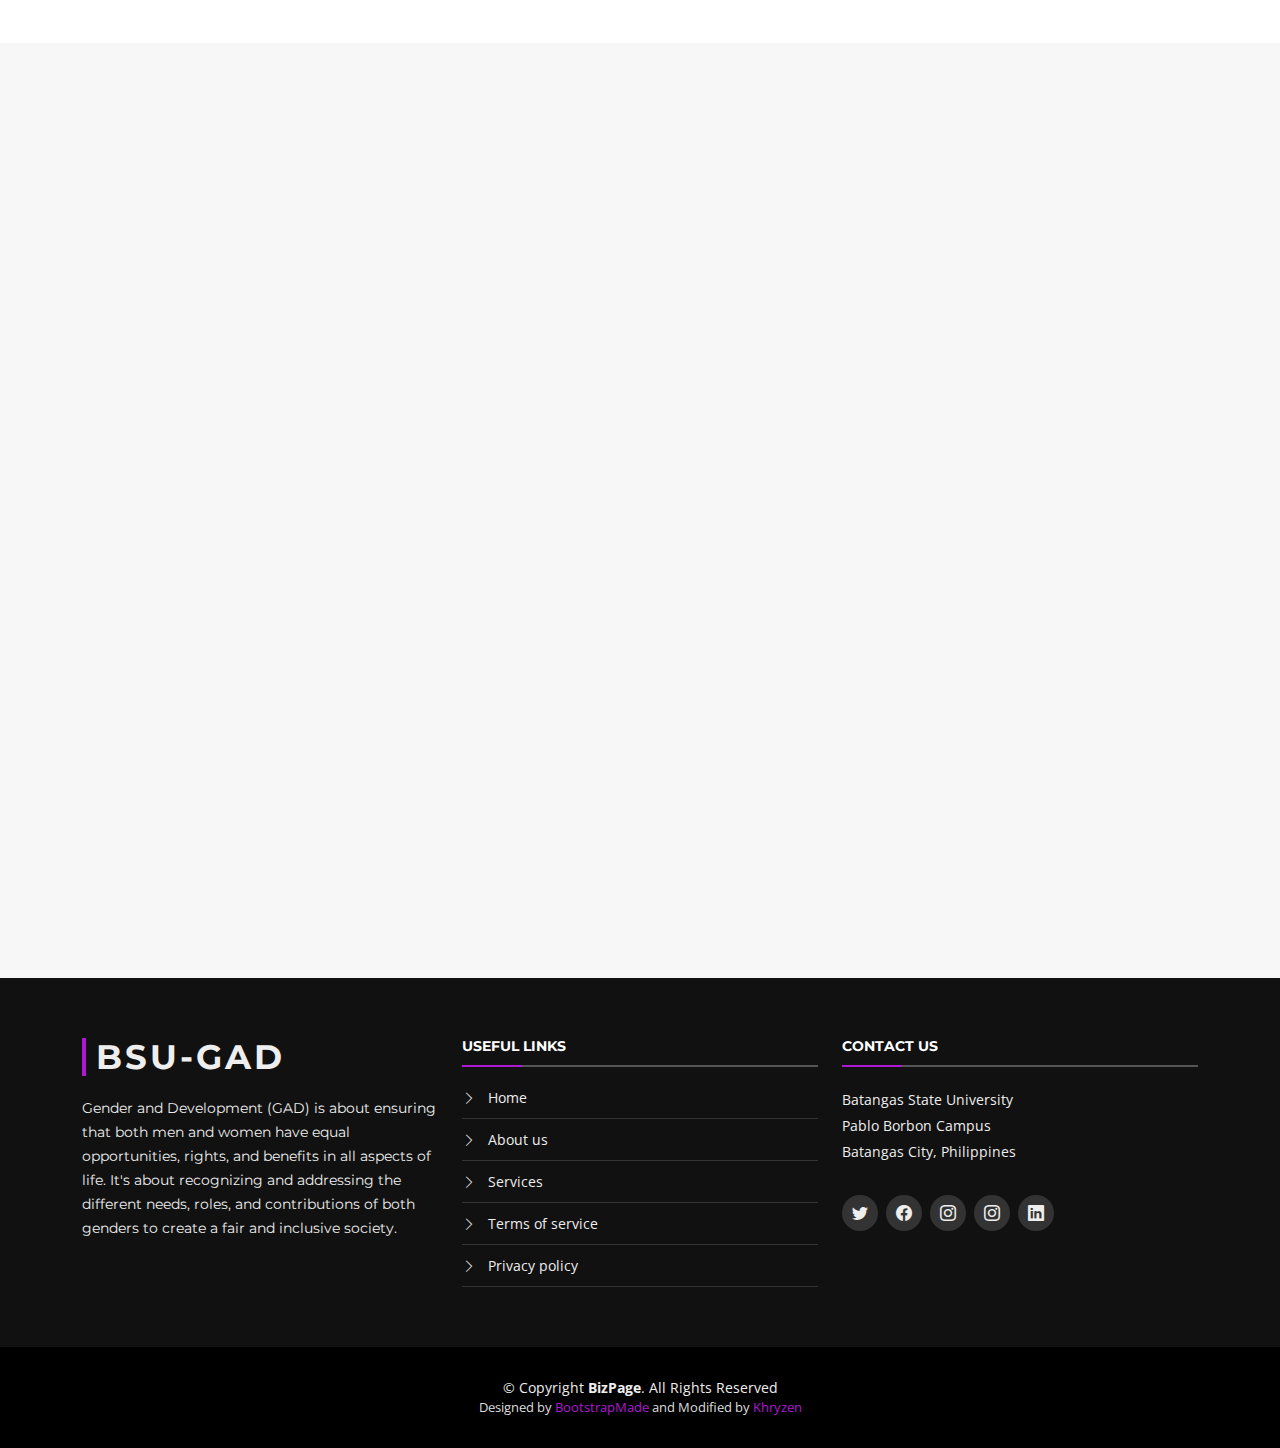
==== commit 8d2922ad: "Porfolio section" ====
--- a/index.html
+++ b/index.html
@@ -338,15 +338,19 @@
       <div class="container" data-aos="fade-up">
 
         <header class="section-header">
-          <h3>Our Skills</h3>
-          <p>Lorem ipsum dolor sit amet, consectetur adipiscing elit, sed do eiusmod tempor incididunt ut labore et dolore magna aliqua. Ut enim ad minim veniam, quis nostrud exercitation ullamco laboris nisi ut aliquip</p>
+          <h3>Our Programs, Projects and Activities</h3>
+          <p>
+            Explore Batangas State University's Gender and Development initiatives, aimed at promoting equality and inclusion. From
+            mainstreaming gender perspectives in education to preventing violence and empowering women, our programs, projects, and
+            activities strive to create a more equitable campus environment for all.
+          </p>
         </header>
 
         <div class="skills-content">
 
           <div class="progress">
             <div class="progress-bar bg-success" role="progressbar" aria-valuenow="100" aria-valuemin="0" aria-valuemax="100">
-              <span class="skill">HTML <i class="val">100%</i></span>
+              <span class="skill">BatStateU Main I <i class="val">100%</i></span>
             </div>
           </div>
 
@@ -421,15 +425,15 @@
           <h3 class="section-title">Our Portfolio</h3>
         </header>
 
-        <div class="row" data-aos="fade-up" data-aos-delay="100"">
-      <div class=" col-lg-12">
+      <div class="row" data-aos="fade-up" data-aos-delay="100">
+       <!-- <div class=" col-lg-12">
           <ul id="portfolio-flters">
             <li data-filter="*" class="filter-active">All</li>
             <li data-filter=".filter-app">App</li>
             <li data-filter=".filter-card">Card</li>
             <li data-filter=".filter-web">Web</li>
           </ul>
-        </div>
+        </div> -->
       </div>
 
       <div class="row portfolio-container" data-aos="fade-up" data-aos-delay="200">
@@ -438,28 +442,20 @@
           <div class="portfolio-wrap">
             <figure>
               <img src="assets/img/portfolio/app1.jpg" class="img-fluid" alt="">
-              <a href="assets/img/portfolio/app1.jpg" data-lightbox="portfolio" data-title="App 1" class="link-preview"><i class="bi bi-plus"></i></a>
-              <a href="portfolio-details.html" class="link-details" title="More Details"><i class="bi bi-link"></i></a>
+              <a href="assets/img/portfolio/app1.jpg" data-lightbox="portfolio" data-title="App 1" class="link-preview">
+                <p>
+                Discover Batangas State University's commitment to Gender Equality. Through various initiatives, we strive to create an
+                inclusive environment where all individuals have equal opportunities for growth and success, regardless of gender. Join
+                us in fostering a culture of respect, empowerment, and equality on campus and beyond.
+              </p>
+              </a>
+              <!-- <a href="portfolio-details.html" class="link-details" title="More Details"><i class="bi bi-link"></i></a> -->
             </figure>
 
             <div class="portfolio-info">
-              <h4><a href="portfolio-details.html">App 1</a></h4>
-              <p>App</p>
-            </div>
-          </div>
-        </div>
-
-        <div class="col-lg-4 col-md-6 portfolio-item filter-web">
-          <div class="portfolio-wrap">
-            <figure>
-              <img src="assets/img/portfolio/web3.jpg" class="img-fluid" alt="">
-              <a href="assets/img/portfolio/web3.jpg" class="link-preview portfolio-lightbox" data-gallery="portfolioGallery" title="Web 3"><i class="bi bi-plus"></i></a>
-              <a href="portfolio-details.html" class="link-details" title="More Details"><i class="bi bi-link"></i></a>
-            </figure>
-
-            <div class="portfolio-info">
-              <h4><a href="portfolio-details.html">Web 3</a></h4>
-              <p>Web</p>
+              <h4>Women's Month Celebration 2019</h4>
+              <p>We Make Change Work For Women</p>
+              <p>March 15 -29, 2019</p>
             </div>
           </div>
         </div>
@@ -468,218 +464,350 @@
           <div class="portfolio-wrap">
             <figure>
               <img src="assets/img/portfolio/app2.jpg" class="img-fluid" alt="">
-              <a href="assets/img/portfolio/app2.jpg" class="link-preview portfolio-lightbox" data-gallery="portfolioGallery" title="App 2"><i class="bi bi-plus"></i></a>
-              <a href="portfolio-details.html" class="link-details" title="More Details"><i class="bi bi-link"></i></a>
+              <a href="assets/img/portfolio/app2.jpg" data-lightbox="portfolio" data-title="App 1" class="link-preview">
+                <p>
+                  Explore Batangas State University's dedication to Gender Equality. Through diverse initiatives, we aim to foster an
+                  inclusive environment where every individual, regardless of gender, has equal opportunities for growth and success. Join
+                  us in nurturing a culture of respect, empowerment, and equality both on campus and in the wider community.
+                </p>
+              </a>
+              <!-- <a href="portfolio-details.html" class="link-details" title="More Details"><i class="bi bi-link"></i></a> -->
             </figure>
-
+        
             <div class="portfolio-info">
-              <h4><a href="portfolio-details.html">App 2</a></h4>
-              <p>App</p>
-            </div>
-          </div>
-        </div>
-
-        <div class="col-lg-4 col-md-6 portfolio-item filter-card">
-          <div class="portfolio-wrap">
-            <figure>
-              <img src="assets/img/portfolio/card2.jpg" class="img-fluid" alt="">
-              <a href="assets/img/portfolio/card2.jpg" class="link-preview portfolio-lightbox" data-gallery="portfolioGallery" title="Card 2"><i class="bi bi-plus"></i></a>
-              <a href="portfolio-details.html" class="link-details" title="More Details"><i class="bi bi-link"></i></a>
-            </figure>
-
-            <div class="portfolio-info">
-              <h4><a href="portfolio-details.html">Card 2</a></h4>
-              <p>Card</p>
-            </div>
-          </div>
-        </div>
-
-        <div class="col-lg-4 col-md-6 portfolio-item filter-web">
-          <div class="portfolio-wrap">
-            <figure>
-              <img src="assets/img/portfolio/web2.jpg" class="img-fluid" alt="">
-              <a href="assets/img/portfolio/web2.jpg" class="link-preview portfolio-lightbox" data-gallery="portfolioGallery" title="Web 2"><i class="bi bi-plus"></i></a>
-              <a href="portfolio-details.html" class="link-details" title="More Details"><i class="bi bi-link"></i></a>
-            </figure>
-
-            <div class="portfolio-info">
-              <h4><a href="portfolio-details.html">Web 2</a></h4>
-              <p>Web</p>
-            </div>
-          </div>
-        </div>
-
-        <div class="col-lg-4 col-md-6 portfolio-item filter-app">
-          <div class="portfolio-wrap">
-            <figure>
-              <img src="assets/img/portfolio/app3.jpg" class="img-fluid" alt="">
-              <a href="assets/img/portfolio/app3.jpg" class="link-preview portfolio-lightbox" data-gallery="portfolioGallery" title="App 3"><i class="bi bi-plus"></i></a>
-              <a href="portfolio-details.html" class="link-details" title="More Details"><i class="bi bi-link"></i></a>
-            </figure>
-
-            <div class="portfolio-info">
-              <h4><a href="portfolio-details.html">App 3</a></h4>
-              <p>App</p>
-            </div>
-          </div>
-        </div>
-
-        <div class="col-lg-4 col-md-6 portfolio-item filter-card">
-          <div class="portfolio-wrap">
-            <figure>
-              <img src="assets/img/portfolio/card1.jpg" class="img-fluid" alt="">
-              <a href="assets/img/portfolio/card1.jpg" class="link-preview portfolio-lightbox" data-gallery="portfolioGallery" title="Card 1"><i class="bi bi-plus"></i></a>
-              <a href="portfolio-details.html" class="link-details" title="More Details"><i class="bi bi-link"></i></a>
-            </figure>
-
-            <div class="portfolio-info">
-              <h4><a href="portfolio-details.html">Card 1</a></h4>
-              <p>Card</p>
-            </div>
-          </div>
-        </div>
-
-        <div class="col-lg-4 col-md-6 portfolio-item filter-card">
-          <div class="portfolio-wrap">
-            <figure>
-              <img src="assets/img/portfolio/card3.jpg" class="img-fluid" alt="">
-              <a href="assets/img/portfolio/card3.jpg" class="link-preview portfolio-lightbox" data-gallery="portfolioGallery" title="Card 3"><i class="bi bi-plus"></i></a>
-              <a href="portfolio-details.html" class="link-details" title="More Details"><i class="bi bi-link"></i></a>
-            </figure>
-
-            <div class="portfolio-info">
-              <h4><a href="portfolio-details.html">Card 3</a></h4>
-              <p>Card</p>
-            </div>
-          </div>
-        </div>
-
-        <div class="col-lg-4 col-md-6 portfolio-item filter-web">
-          <div class="portfolio-wrap">
-            <figure>
-              <img src="assets/img/portfolio/web1.jpg" class="img-fluid" alt="">
-              <a href="assets/img/portfolio/web1.jpg" class="link-preview portfolio-lightbox" data-gallery="portfolioGallery" title="Web 1"><i class="bi bi-plus"></i></a>
-              <a href="portfolio-details.html" class="link-details" title="More Details"><i class="bi bi-link"></i></a>
-            </figure>
-
-            <div class="portfolio-info">
-              <h4><a href="portfolio-details.html">Web 1</a></h4>
-              <p>Web</p>
-            </div>
-          </div>
-        </div>
+              <h4>Showcasing and Recognizing Women and Extension Adopers</h4>
+              <p>March 19, 2019</p>
+            </div>
+          </div>
+        </div>
+
+      <div class="col-lg-4 col-md-6 portfolio-item filter-app">
+        <div class="portfolio-wrap">
+          <figure>
+            <img src="assets/img/portfolio/app3.jpg" class="img-fluid" alt="">
+            <a href="assets/img/portfolio/app3.jpg" data-lightbox="portfolio" data-title="App 1" class="link-preview">
+              <p>
+                Introducing Batangas State University's Skills Enhancement Project, featuring a candle making program tailored for
+                individuals affiliated with 4P's, Women's Association, and select faculty members. This initiative aims to enrich their
+                skill sets, providing a new avenue for income generation. Join us in empowering both men and women to unlock their
+                potential and enhance their livelihood opportunities.
+              </p>
+            </a>
+            <!-- <a href="portfolio-details.html" class="link-details" title="More Details"><i class="bi bi-link"></i></a> -->
+          </figure>
+      
+          <div class="portfolio-info">
+            <h4>CIKAT : Candle Making For Women's and 4P's Members</h4>
+            <p>April 14 2019</p>
+          </div>
+        </div>
+      </div>
+
+      <div class="col-lg-4 col-md-6 portfolio-item filter-app">
+        <div class="portfolio-wrap">
+          <figure>
+            <img src="assets/img/portfolio/web1.jpg" class="img-fluid" alt="">
+            <a href="assets/img/portfolio/web1.jpg" data-lightbox="portfolio" data-title="App 1" class="link-preview">
+              <p>
+                Engage in Batangas State University's two-day training workshop focused on crafting the 2019 ESO PAPs and Budget, along
+                with project proposals for the 10-point Extension Agenda. Join us in this collaborative effort to shape impactful
+                projects and initiatives that advance our university's extension goals.
+              </p>
+            </a>
+            <!-- <a href="portfolio-details.html" class="link-details" title="More Details"><i class="bi bi-link"></i></a> -->
+          </figure>
+      
+          <div class="portfolio-info">
+            <h4>FY 2019 Extension Programming, Planning And Budgeting Workshop with Gender Analysis Through HGDG</h4>
+            <p>January 31 - February 1, 2019</p>
+          </div>
+        </div>
+      </div>
+
+      <div class="col-lg-4 col-md-6 portfolio-item filter-app">
+        <div class="portfolio-wrap">
+          <figure>
+            <img src="assets/img/portfolio/web2.jpg" class="img-fluid" alt="">
+            <a href="assets/img/portfolio/web2.jpg" data-lightbox="portfolio" data-title="App 1" class="link-preview">
+              <p>
+                Embark on Batangas State University's empowering seminar, focusing on livelihood skills and entrepreneurial development
+                for women. This initiative underscores our commitment to Gender Equality by providing equal opportunities for skill
+                enhancement and economic empowerment. Join us in promoting gender parity and fostering inclusive growth.
+              </p>
+            </a>
+            <!-- <a href="portfolio-details.html" class="link-details" title="More Details"><i class="bi bi-link"></i></a> -->
+          </figure>
+      
+          <div class="portfolio-info">
+            <h4>Empowering Women Thru Seminar on Livelihood Skills and Entrepreneurial Development</h4>
+            <p>January 31 - February 1, 2019</p>
+          </div>
+        </div>
+      </div>
+
+      <div class="col-lg-4 col-md-6 portfolio-item filter-app">
+        <div class="portfolio-wrap">
+          <figure>
+            <img src="assets/img/portfolio/web3.jpg" class="img-fluid" alt="">
+            <a href="assets/img/portfolio/web3.jpg" data-lightbox="portfolio" data-title="App 1" class="link-preview">
+              <p>
+              Join Batangas State University in developing a Gender-Sensitive Disaster Risk Reduction and Management (DDRM)
+              Information and Communication Campaign. This initiative aligns with our commitment to Quality Education by ensuring that
+              disaster preparedness strategies are inclusive and accessible to all genders. Together, let's build a safer and more
+              resilient community through education and empowerment.
+              </p>
+            </a>
+          </figure>
+      
+          <div class="portfolio-info">
+            <h4>Developing Gender Sensitive DDRM Information and Communication Campaign</h4>
+            <p>August 28, 2019</p>
+          </div>
+        </div>
+      </div>
+
+      <div class="col-lg-4 col-md-6 portfolio-item filter-app">
+        <div class="portfolio-wrap">
+          <figure>
+            <img src="assets/img/portfolio/web3.jpg" class="img-fluid" alt="">
+            <a href="assets/img/portfolio/web3.jpg" data-lightbox="portfolio" data-title="App 1" class="link-preview">
+              <p>
+                Celebrate with us as we mark "MCW @ 10: A Decade of Empowering Filipino Women." This milestone event underscores our
+                unwavering commitment to Gender Equality, commemorating a decade of progress, empowerment, and advocacy for women's
+                rights and equality. Join us in championing gender parity and fostering a more inclusive society for all.
+              </p>
+            </a>
+          </figure>
+      
+          <div class="portfolio-info">
+            <h4>MCW @ 10 : A Decade of Empowering Filipino Women</h4>
+            <p>August 16, 2019</p>
+          </div>
+        </div>
+      </div>
+
+      <div class="col-lg-4 col-md-6 portfolio-item filter-app">
+        <div class="portfolio-wrap">
+          <figure>
+            <img src="assets/img/portfolio/web3.jpg" class="img-fluid" alt="">
+            <a href="assets/img/portfolio/web3.jpg" data-lightbox="portfolio" data-title="App 1" class="link-preview">
+              <p>
+                Join us as Batangas State University celebrates the 2015 National Women's Day with three empowering Women's Forums.
+                These events exemplify our dedication to Gender Equality, providing platforms for dialogue, empowerment, and advocacy
+                for women's rights and equal opportunities. Together, let's work towards a more inclusive and equitable society for all
+                genders.
+              </p>
+            </a>
+          </figure>
+      
+          <div class="portfolio-info">
+            <h4>BatStateU celebrates 2015 National Womens; holds three Women’s Forum</h4>
+            <p>March 18, 2015</p>
+          </div>
+        </div>
+      </div>
+
+      <div class="col-lg-4 col-md-6 portfolio-item filter-app">
+        <div class="portfolio-wrap">
+          <figure>
+            <img src="assets/img/portfolio/web3.jpg" class="img-fluid" alt="">
+            <a href="assets/img/portfolio/web3.jpg" data-lightbox="portfolio" data-title="App 1" class="link-preview">
+              <p>
+                Batangas State University takes strides in fostering Quality Education through Gender Sensitivity Education. This
+                initiative exemplifies our commitment to providing inclusive and equitable learning experiences for all. Join us in
+                promoting awareness, understanding, and respect for gender diversity, creating a more inclusive educational environment
+                for our community.
+              </p>
+            </a>
+          </figure>
+      
+          <div class="portfolio-info">
+            <h4>BatStateU conducts Gender Sensitivity Education</h4>
+            <p>August 16, 2019</p>
+          </div>
+        </div>
+      </div>
+
+      <div class="col-lg-4 col-md-6 portfolio-item filter-app">
+        <div class="portfolio-wrap">
+          <figure>
+            <img src="assets/img/portfolio/web3.jpg" class="img-fluid" alt="">
+            <a href="assets/img/portfolio/web3.jpg" data-lightbox="portfolio" data-title="App 1" class="link-preview">
+              <p>
+                Participate in Batangas State University's 3rd National Seminar-Workshop on Gender and Development, focusing on the
+                Mainstreaming of Programs for Respective Institutions. This event reflects our steadfast dedication to Gender Equality,
+                providing a platform for sharing best practices, fostering collaboration, and advancing gender mainstreaming
+                initiatives. Join us in promoting equality and inclusivity in all spheres of society.
+              </p>
+            </a>
+          </figure>
+      
+          <div class="portfolio-info">
+            <h4>
+              3rd National Seminar-Workshop on Gender and Development Mainstreaming of Program for Respective Institutions
+            </h4>
+            <p>
+              August 27-28, 2014
+            </p>
+          </div>
+        </div>
+      </div>
+
+      <div class="col-lg-4 col-md-6 portfolio-item filter-app">
+        <div class="portfolio-wrap">
+          <figure>
+            <img src="assets/img/portfolio/web3.jpg" class="img-fluid" alt="">
+            <a href="assets/img/portfolio/web3.jpg" data-lightbox="portfolio" data-title="App 1" class="link-preview">
+              <p>
+                Join us at Batangas State University for the 4th Regional Gender and Development (GAD) Convention. This convention
+                underscores our steadfast commitment to Gender Equality, serving as a platform for dialogue, collaboration, and action
+                towards gender mainstreaming and empowerment. Together, let's champion equality and create a more inclusive and
+                equitable society for all genders.
+              </p>
+            </a>
+          </figure>
+      
+          <div class="portfolio-info">
+            <h4>
+              4th Regional GAD Convention
+            </h4>
+            <p>
+              October 15-17, 2014
+            </p>
+          </div>
+        </div>
+      </div>
+
+      <div class="col-lg-4 col-md-6 portfolio-item filter-app">
+        <div class="portfolio-wrap">
+          <figure>
+            <img src="assets/img/portfolio/web3.jpg" class="img-fluid" alt="">
+            <a href="assets/img/portfolio/web3.jpg" data-lightbox="portfolio" data-title="App 1" class="link-preview">
+              <p>
+                Join Batangas State University for an enlightening Seminar on Gender Issues and Empowerment of Women. This event
+                reflects our dedication to Gender Equality by providing a platform for discussing and addressing gender-related
+                challenges and promoting women's empowerment. Together, let's foster understanding, advocate for change, and strive for
+                a more equitable and inclusive society.
+              </p>
+            </a>
+          </figure>
+      
+          <div class="portfolio-info">
+            <h4>
+              Seminar on Gender Issues and Empowerment of Women
+            </h4>
+            <p>
+              November 19-21, 2014
+            </p>
+          </div>
+        </div>
+      </div>
+
+      <div class="col-lg-4 col-md-6 portfolio-item filter-app">
+        <div class="portfolio-wrap">
+          <figure>
+            <img src="assets/img/portfolio/web3.jpg" class="img-fluid" alt="">
+            <a href="assets/img/portfolio/web3.jpg" data-lightbox="portfolio" data-title="App 1" class="link-preview">
+              <p>
+                Participate in Batangas State University's GAD Regional Conference on the Integration of Gender and Development (GAD)
+                Concerns in the Curriculum. This conference underscores our commitment to Gender Equality by promoting the integration
+                of GAD principles into academic programs. Join us in advancing gender-responsive education and fostering a more
+                inclusive learning environment for all.
+              </p>
+            </a>
+          </figure>
+      
+          <div class="portfolio-info">
+            <h4>
+              GAD Regional Conference on the Integration of GAD Concerns in the Curriculum
+            </h4>
+            <p>
+            November 26, 2014
+            </p>
+          </div>
+        </div>
+      </div>
+
+      <div class="col-lg-4 col-md-6 portfolio-item filter-app">
+        <div class="portfolio-wrap">
+          <figure>
+            <img src="assets/img/portfolio/web3.jpg" class="img-fluid" alt="">
+            <a href="assets/img/portfolio/web3.jpg" data-lightbox="portfolio" data-title="App 1" class="link-preview">
+              <p>
+                Join us for the 3rd Higher Education Summit on Gender Issues at U.P. Ang Bahay ng Alumni. This summit embodies our
+                commitment to Gender Equality, providing a platform for discourse, collaboration, and action on gender-related
+                challenges in higher education. Together, let's drive positive change and create a more inclusive and equitable academic
+                landscape.
+              </p>
+            </a>
+          </figure>
+      
+          <div class="portfolio-info">
+            <h4>
+              3rd Higher Education Summit on Gender Issues at U.P Ang Bahay ng Alumi
+            </h4>
+            <p>
+              November 27, 2014
+            </p>
+          </div>
+        </div>
+      </div>
+
+      <div class="col-lg-4 col-md-6 portfolio-item filter-app">
+        <div class="portfolio-wrap">
+          <figure>
+            <img src="assets/img/portfolio/web3.jpg" class="img-fluid" alt="">
+            <a href="assets/img/portfolio/web3.jpg" data-lightbox="portfolio" data-title="App 1" class="link-preview">
+              <p>
+                Be part of Batangas State University's 1st National Training-Workshop on Gender Mainstreaming and Monitoring System
+                (GMMS). This event showcases our dedication to Gender Equality, offering a platform to enhance understanding and
+                implementation of gender mainstreaming practices. Join us in advancing equality and inclusivity in all aspects of
+                society.
+
+              </p>
+            </a>
+          </figure>
+      
+          <div class="portfolio-info">
+            <h4>
+              1st National Training-Workshop on Gender Mainstreaming and Monitoring System (GMMS)
+            </h4>
+            <p>
+              December 5-6, 2014
+            </p>
+          </div>
+        </div>
+      </div>
+
+      <div class="col-lg-4 col-md-6 portfolio-item filter-app">
+        <div class="portfolio-wrap">
+          <figure>
+            <img src="assets/img/portfolio/web3.jpg" class="img-fluid" alt="">
+            <a href="assets/img/portfolio/web3.jpg" data-lightbox="portfolio" data-title="App 1" class="link-preview">
+              <p>
+                Join us at Batangas State University for the 1st National Training-Workshop on Gender Mainstreaming and Monitoring
+                System (GMMS). This pioneering event underscores our unwavering commitment to Gender Equality, providing a platform to
+                enhance understanding and implementation of gender mainstreaming practices nationwide. Together, let's advance equality
+                and create a more inclusive and equitable society for all genders.
+              </p>
+            </a>
+          </figure>
+      
+          <div class="portfolio-info">
+            <h4>
+              1st National Training-Workshop on Gender Mainstreaming and Monitoring System (GMMS)
+            </h4>
+            <p>
+              December 5-6, 2014
+            </p>
+          </div>
+        </div>
+      </div>
 
       </div>
 
       </div>
     </section><!-- End Portfolio Section -->
-
-    <!-- ======= Our Clients Section ======= -->
-    <!-- <section id="clients">
-      <div class="container" data-aos="zoom-in">
-        <header class="section-header">
-          <h3>Our Clients</h3>
-        </header>
-        <div class="clients-slider swiper">
-          <div class="swiper-wrapper align-items-center">
-            <div class="swiper-slide"><img src="assets/img/clients/client-1.png" class="img-fluid" alt=""></div>
-            <div class="swiper-slide"><img src="assets/img/clients/client-2.png" class="img-fluid" alt=""></div>
-            <div class="swiper-slide"><img src="assets/img/clients/client-3.png" class="img-fluid" alt=""></div>
-            <div class="swiper-slide"><img src="assets/img/clients/client-4.png" class="img-fluid" alt=""></div>
-            <div class="swiper-slide"><img src="assets/img/clients/client-5.png" class="img-fluid" alt=""></div>
-            <div class="swiper-slide"><img src="assets/img/clients/client-6.png" class="img-fluid" alt=""></div>
-            <div class="swiper-slide"><img src="assets/img/clients/client-7.png" class="img-fluid" alt=""></div>
-            <div class="swiper-slide"><img src="assets/img/clients/client-8.png" class="img-fluid" alt=""></div>
-          </div>
-          <div class="swiper-pagination"></div>
-        </div>
-      </div>
-    </section> -->
-    <!-- End Our Clients Section -->
-
-    <!-- ======= Testimonials Section ======= -->
-    <!-- <section id="testimonials" class="section-bg">
-      <div class="container" data-aos="fade-up">
-
-        <header class="section-header">
-          <h3>Testimonials</h3>
-        </header>
-
-        <div class="testimonials-slider swiper" data-aos="fade-up" data-aos-delay="100">
-          <div class="swiper-wrapper">
-
-            <div class="swiper-slide">
-              <div class="testimonial-item">
-                <img src="assets/img/testimonial-1.jpg" class="testimonial-img" alt="">
-                <h3>Steve Carl Driz</h3>
-                <h4>stevecarldriz27@gmail.com</h4>
-                <p>
-                  <img src="assets/img/quote-sign-left.png" class="quote-sign-left" alt="">
-                  Proin iaculis purus consequat sem cure digni ssim donec porttitora entum suscipit rhoncus. Accusantium quam, ultricies eget id, aliquam eget nibh et. Maecen aliquam, risus at semper.
-                  <img src="assets/img/quote-sign-right.png" class="quote-sign-right" alt="">
-                </p>
-              </div>
-            </div>
-
-            <div class="swiper-slide">
-              <div class="testimonial-item">
-                <img src="assets/img/testimonial-2.jpg" class="testimonial-img" alt="">
-                <h3>Sara Wilsson</h3>
-                <h4>Designer</h4>
-                <p>
-                  <img src="assets/img/quote-sign-left.png" class="quote-sign-left" alt="">
-                  Export tempor illum tamen malis malis eram quae irure esse labore quem cillum quid cillum eram malis quorum velit fore eram velit sunt aliqua noster fugiat irure amet legam anim culpa.
-                  <img src="assets/img/quote-sign-right.png" class="quote-sign-right" alt="">
-                </p>
-              </div>
-            </div>
-
-            <div class="swiper-slide">
-              <div class="testimonial-item">
-                <img src="assets/img/testimonial-3.jpg" class="testimonial-img" alt="">
-                <h3>Jena Karlis</h3>
-                <h4>Store Owner</h4>
-                <p>
-                  <img src="assets/img/quote-sign-left.png" class="quote-sign-left" alt="">
-                  Enim nisi quem export duis labore cillum quae magna enim sint quorum nulla quem veniam duis minim tempor labore quem eram duis noster aute amet eram fore quis sint minim.
-                  <img src="assets/img/quote-sign-right.png" class="quote-sign-right" alt="">
-                </p>
-              </div>
-            </div>
-
-            <div class="swiper-slide">
-              <div class="testimonial-item">
-                <img src="assets/img/testimonial-4.jpg" class="testimonial-img" alt="">
-                <h3>Matt Brandon</h3>
-                <h4>Freelancer</h4>
-                <p>
-                  <img src="assets/img/quote-sign-left.png" class="quote-sign-left" alt="">
-                  Fugiat enim eram quae cillum dolore dolor amet nulla culpa multos export minim fugiat minim velit minim dolor enim duis veniam ipsum anim magna sunt elit fore quem dolore labore illum veniam.
-                  <img src="assets/img/quote-sign-right.png" class="quote-sign-right" alt="">
-                </p>
-              </div>
-            </div>
-
-            <div class="swiper-slide">
-              <div class="testimonial-item">
-                <img src="assets/img/testimonial-5.jpg" class="testimonial-img" alt="">
-                <h3>John Larson</h3>
-                <h4>Entrepreneur</h4>
-                <p>
-                  <img src="assets/img/quote-sign-left.png" class="quote-sign-left" alt="">
-                  Quis quorum aliqua sint quem legam fore sunt eram irure aliqua veniam tempor noster veniam enim culpa labore duis sunt culpa nulla illum cillum fugiat legam esse veniam culpa fore nisi cillum quid.
-                  <img src="assets/img/quote-sign-right.png" class="quote-sign-right" alt="">
-                </p>
-              </div>
-            </div>
-
-          </div>
-          <div class="swiper-pagination"></div>
-        </div>
-
-      </div>
-    </section> -->
-    <!-- End Testimonials Section -->
 
     <!-- ======= Team Section ======= -->
     <section id="team">
--- a/assets/css/style.css
+++ b/assets/css/style.css
@@ -981,14 +981,14 @@
 
 #portfolio .portfolio-item {
   position: relative;
-  height: 360px;
+  height: 480px;
   overflow: hidden;
 }
 
 #portfolio .portfolio-item figure {
   background: #000;
   overflow: hidden;
-  height: 240px;
+  height: 280px;
   position: relative;
   border-radius: 4px 4px 0 0;
   margin: 0;
@@ -1003,38 +1003,37 @@
 #portfolio .portfolio-item figure .link-details {
   position: absolute;
   display: inline-flex;
-  align-items: center;
+  align-items:flex-start;
   justify-content: center;
   opacity: 0;
-  line-height: 1;
+  /* line-height: 1; */
   text-align: center;
-  width: 36px;
-  height: 36px;
-  background: #fff;
-  border-radius: 50%;
   transition: 0.2s linear;
+  color: #fffffff0;
 }
 
 #portfolio .portfolio-item figure .link-preview i,
 #portfolio .portfolio-item figure .link-details i {
   font-size: 22px;
   color: #333;
-  line-height: 0;
+  /* line-height: 0; */
 }
 
 #portfolio .portfolio-item figure .link-preview:hover,
 #portfolio .portfolio-item figure .link-details:hover {
-  background: #ad18d2;
+  background: transparent;
 }
 
 #portfolio .portfolio-item figure .link-preview:hover i,
 #portfolio .portfolio-item figure .link-details:hover i {
-  color: #fff;
+  color: #ffffffca;
 }
 
 #portfolio .portfolio-item figure .link-preview {
-  left: calc(50% - 38px);
-  top: calc(50% - 18px);
+  /* left: calc(50% - 38px);
+  top: calc(50% - 18px); */
+  top: 1rem;
+  left: 50%;
 }
 
 #portfolio .portfolio-item figure .link-details {
@@ -1043,8 +1042,10 @@
 }
 
 #portfolio .portfolio-item figure:hover .link-preview {
+  padding: 10px;
   opacity: 1;
-  left: calc(50% - 44px);
+  /* left: calc(50% - 44px); */
+  left: 0;
 }
 
 #portfolio .portfolio-item figure:hover .link-details {
@@ -1055,14 +1056,14 @@
 #portfolio .portfolio-item .portfolio-info {
   background: #fff;
   text-align: center;
-  padding: 30px;
-  height: 90px;
+  padding: 20px;
+  height: 150px;
   border-radius: 0 0 3px 3px;
 }
 
 #portfolio .portfolio-item .portfolio-info h4 {
   font-size: 18px;
-  line-height: 1px;
+  /* line-height: 1px; */
   font-weight: 700;
   margin-bottom: 18px;
   padding-bottom: 0;
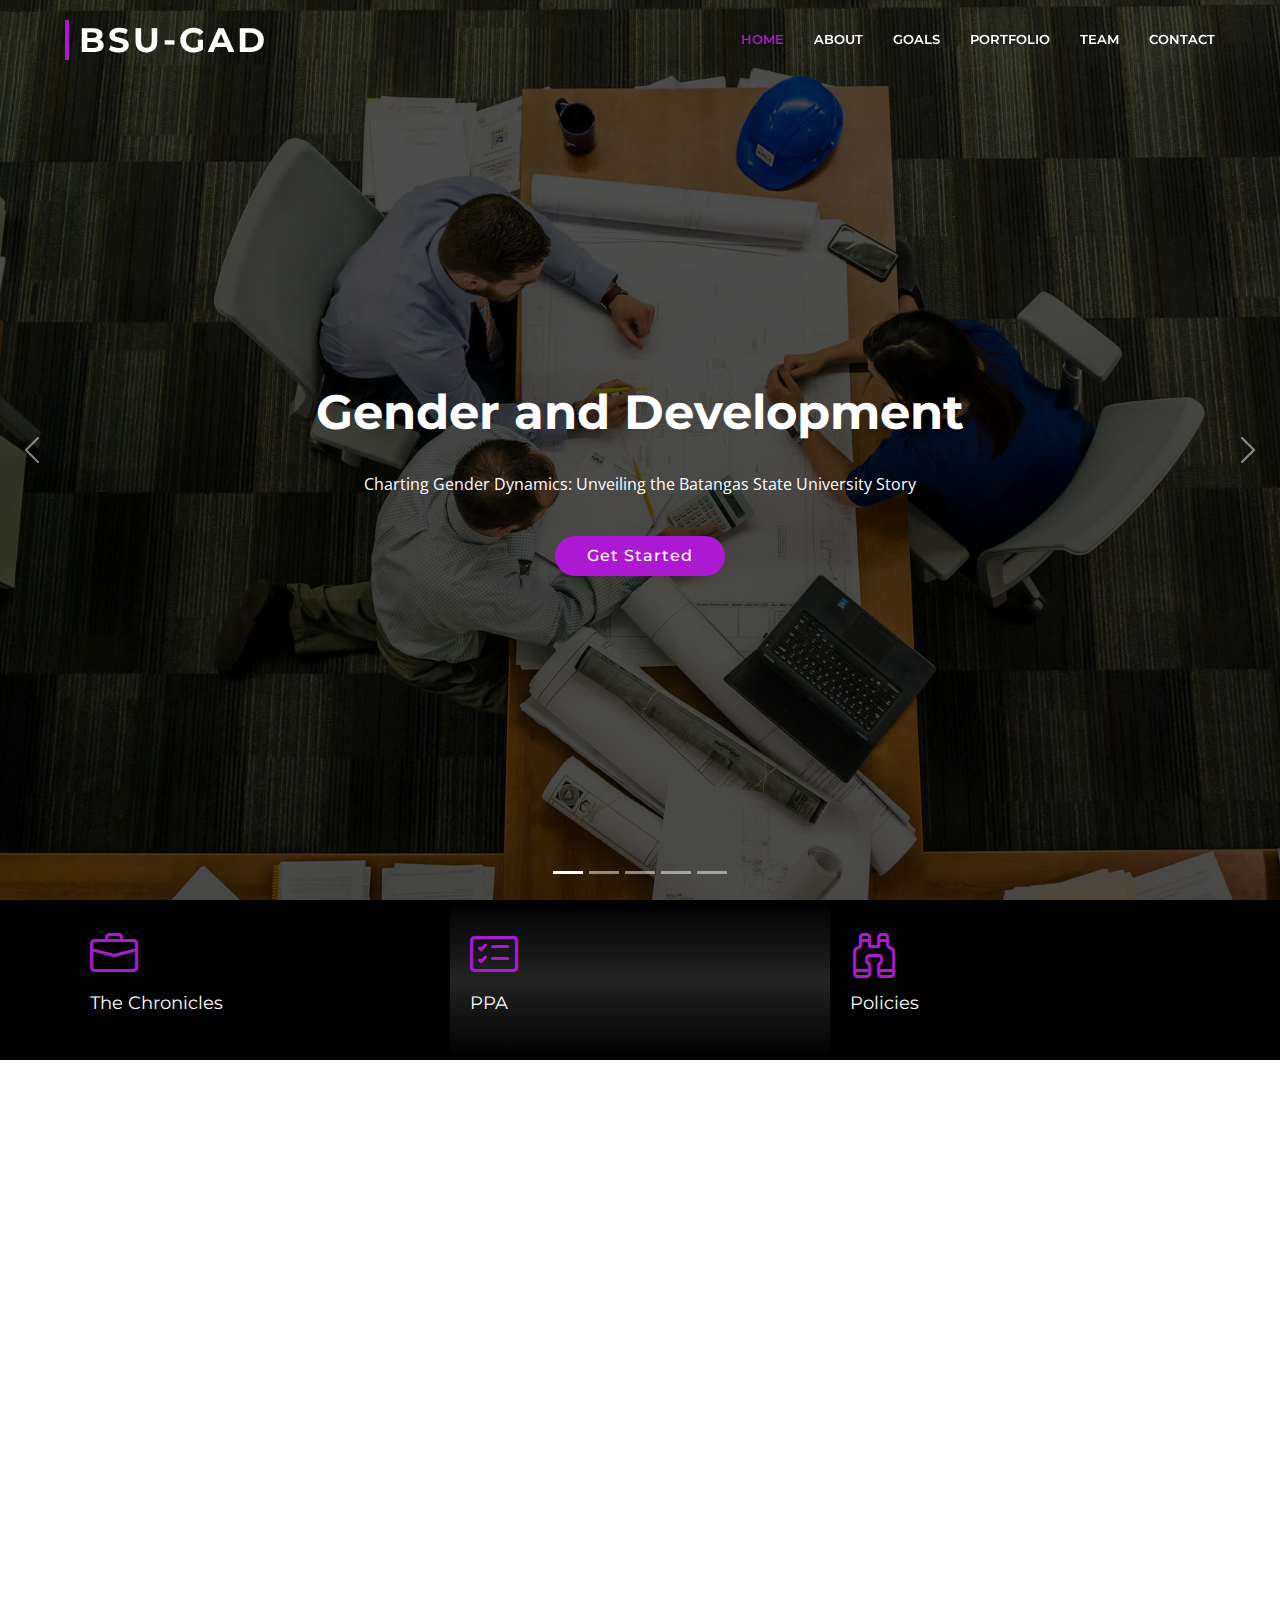
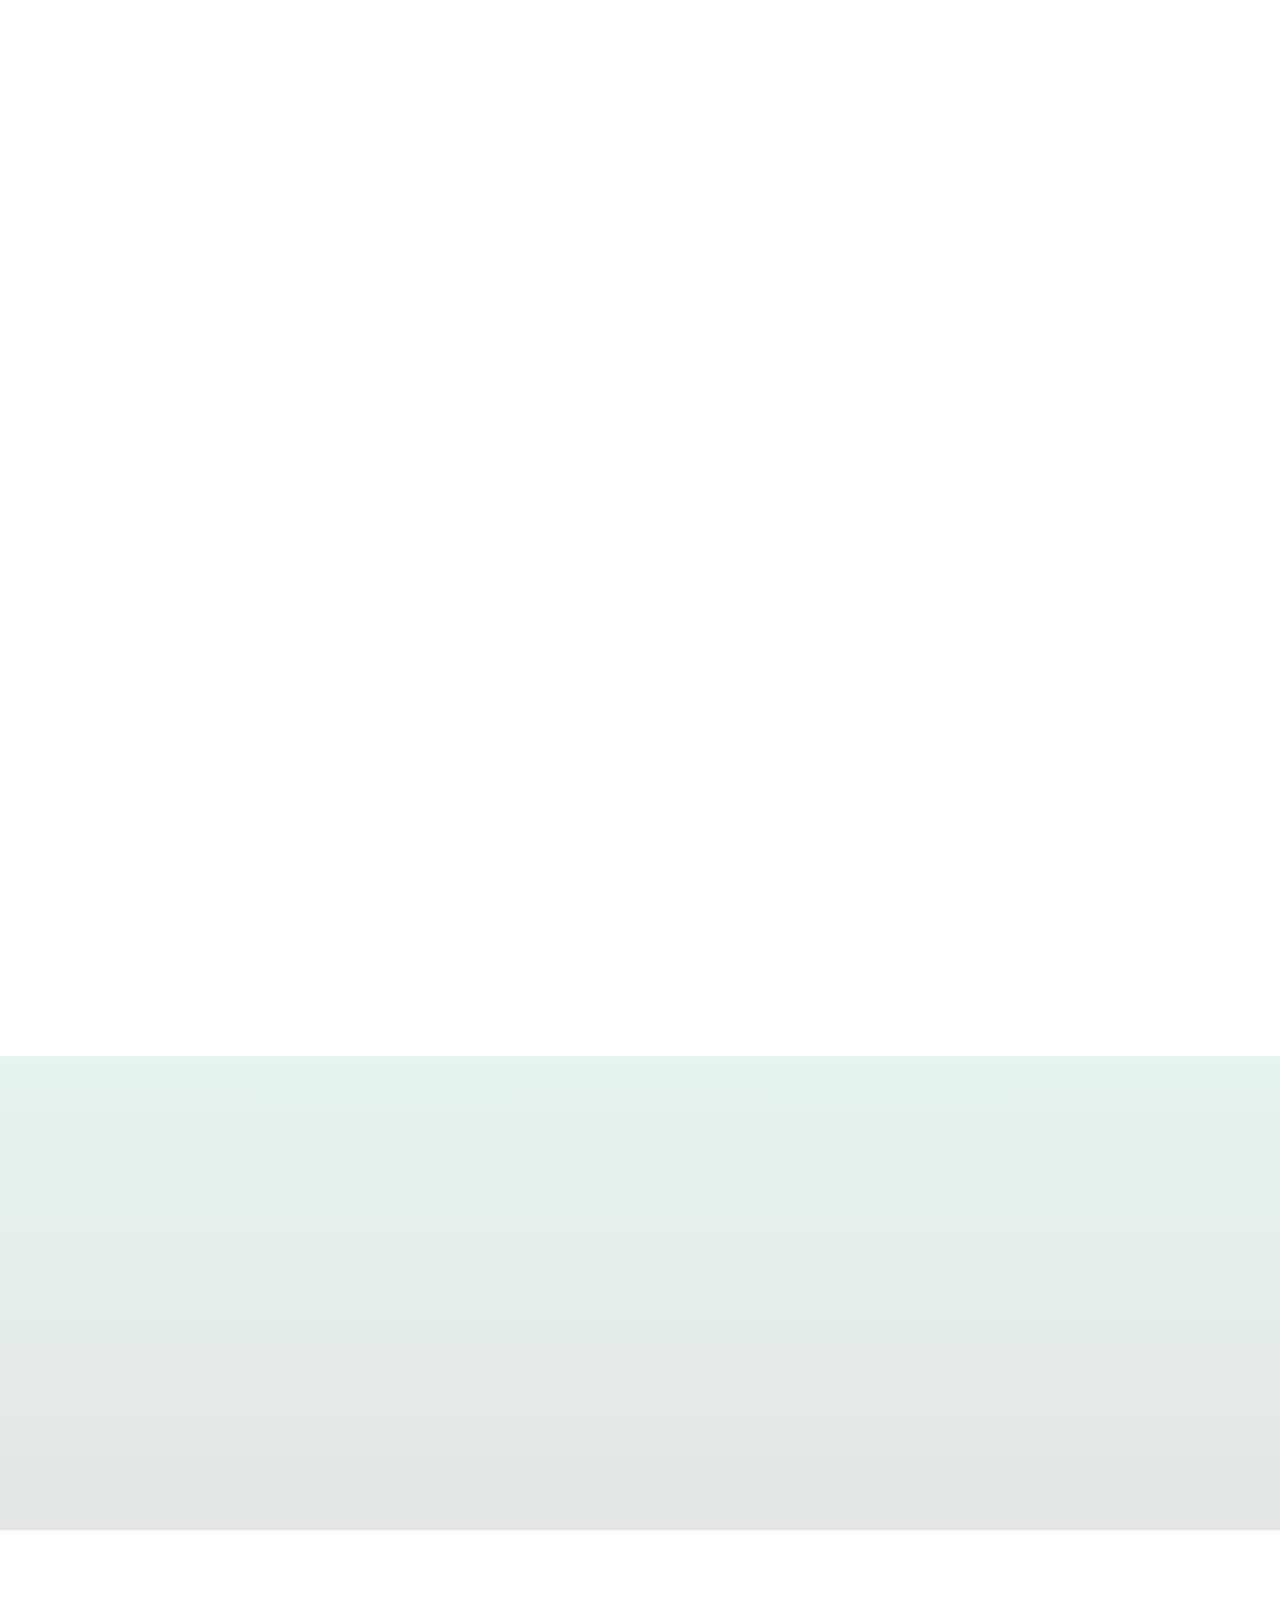
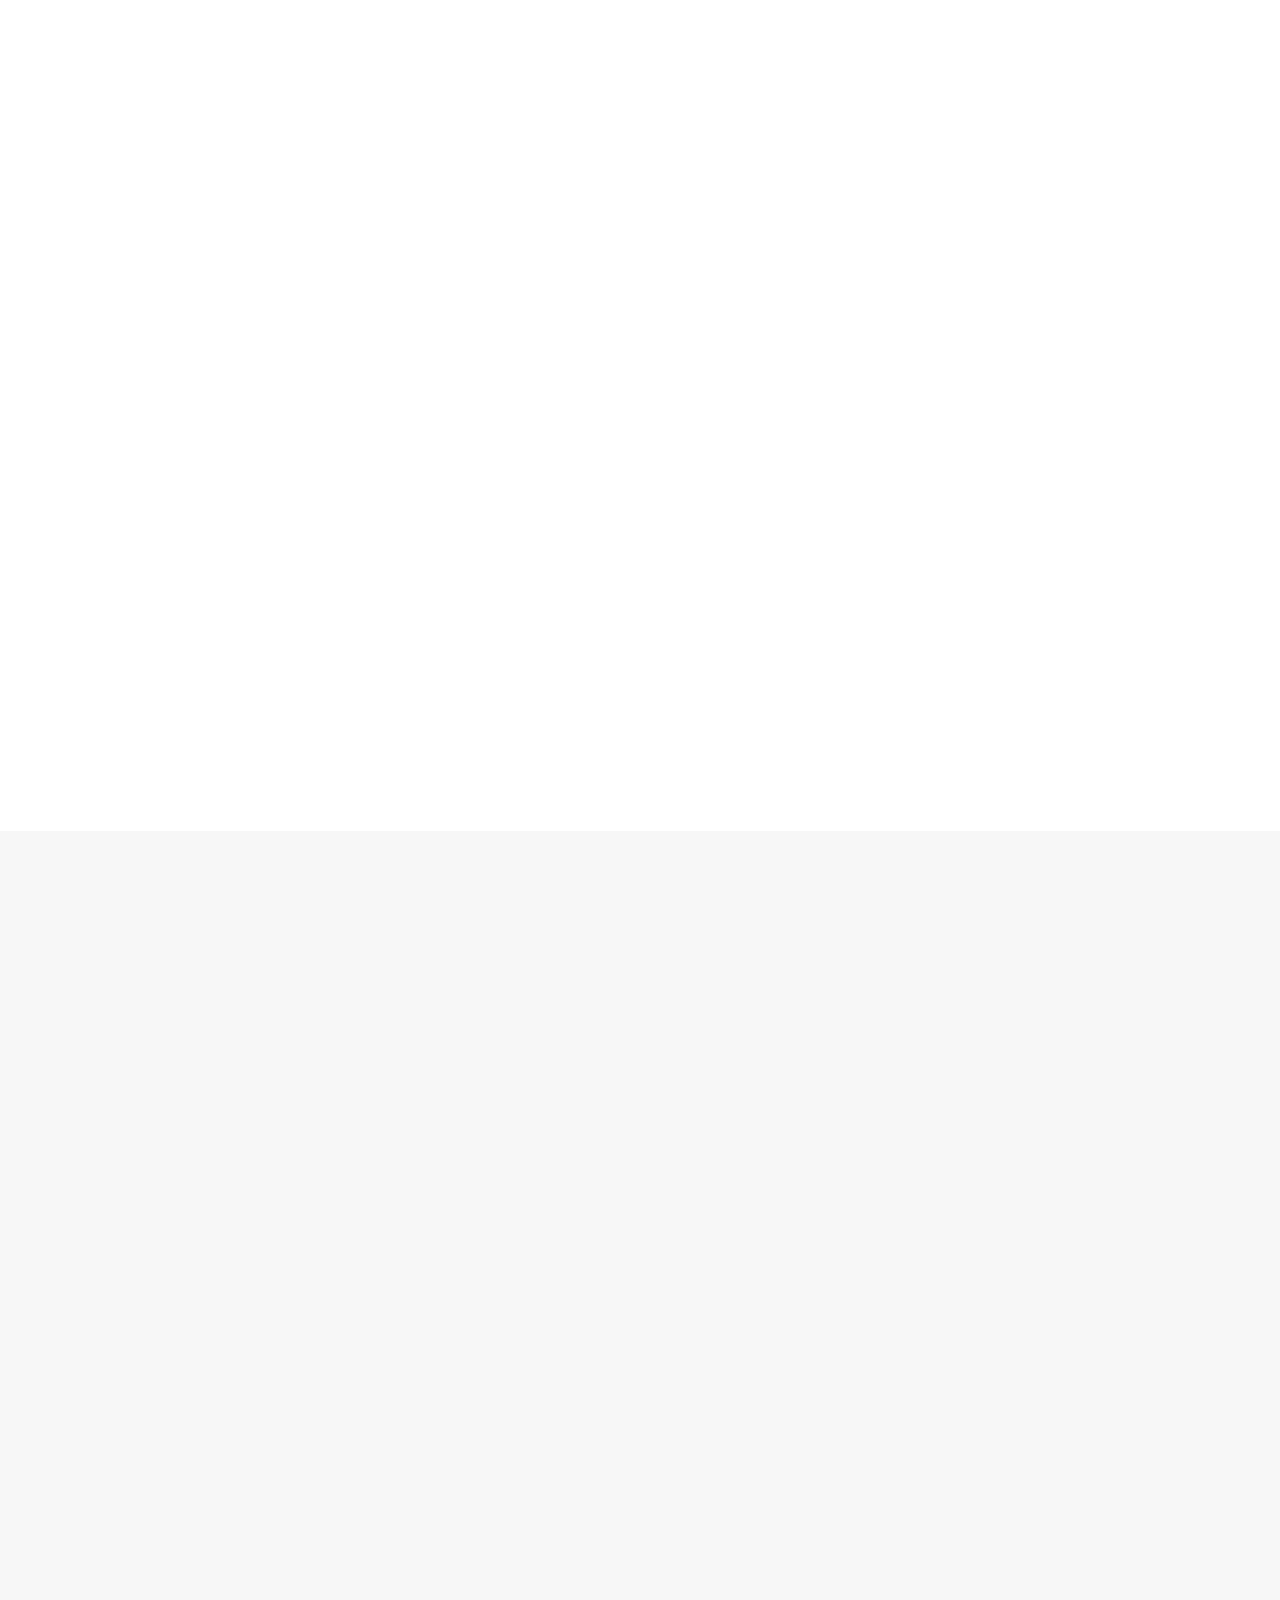
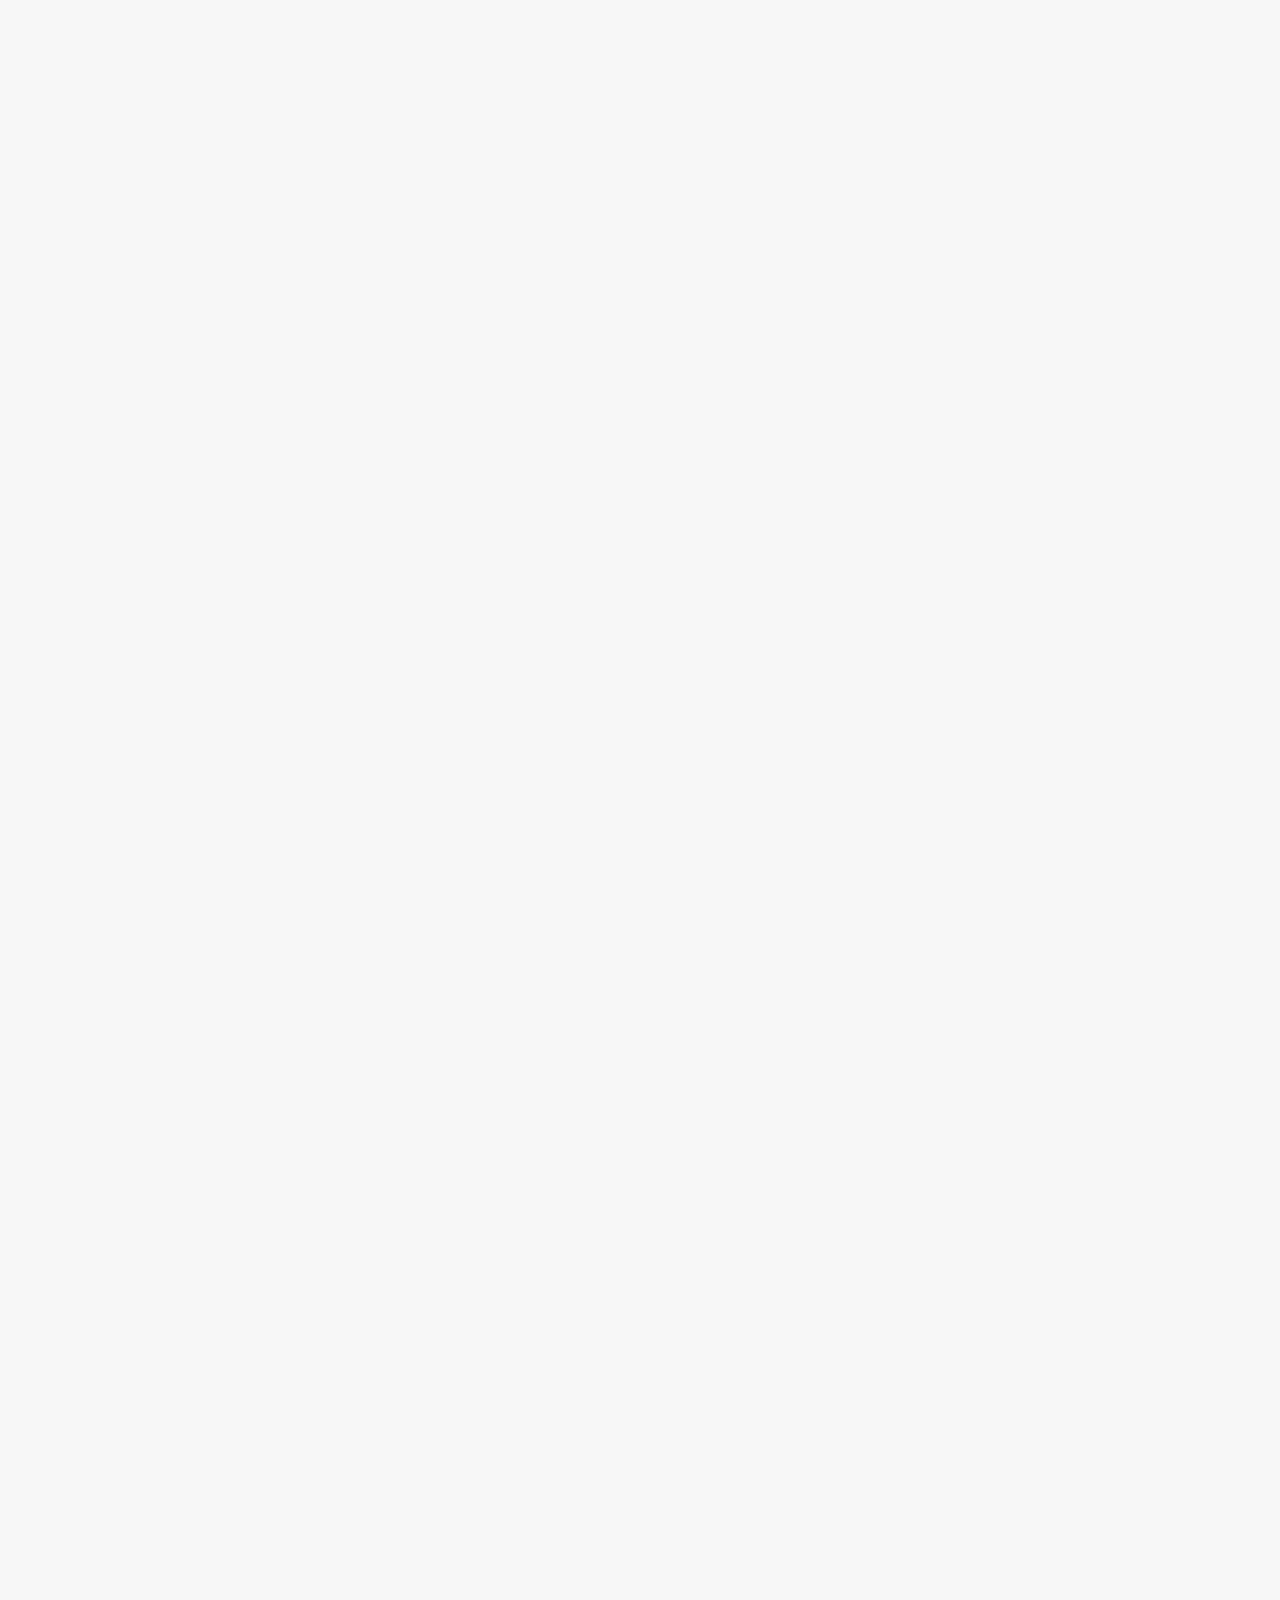
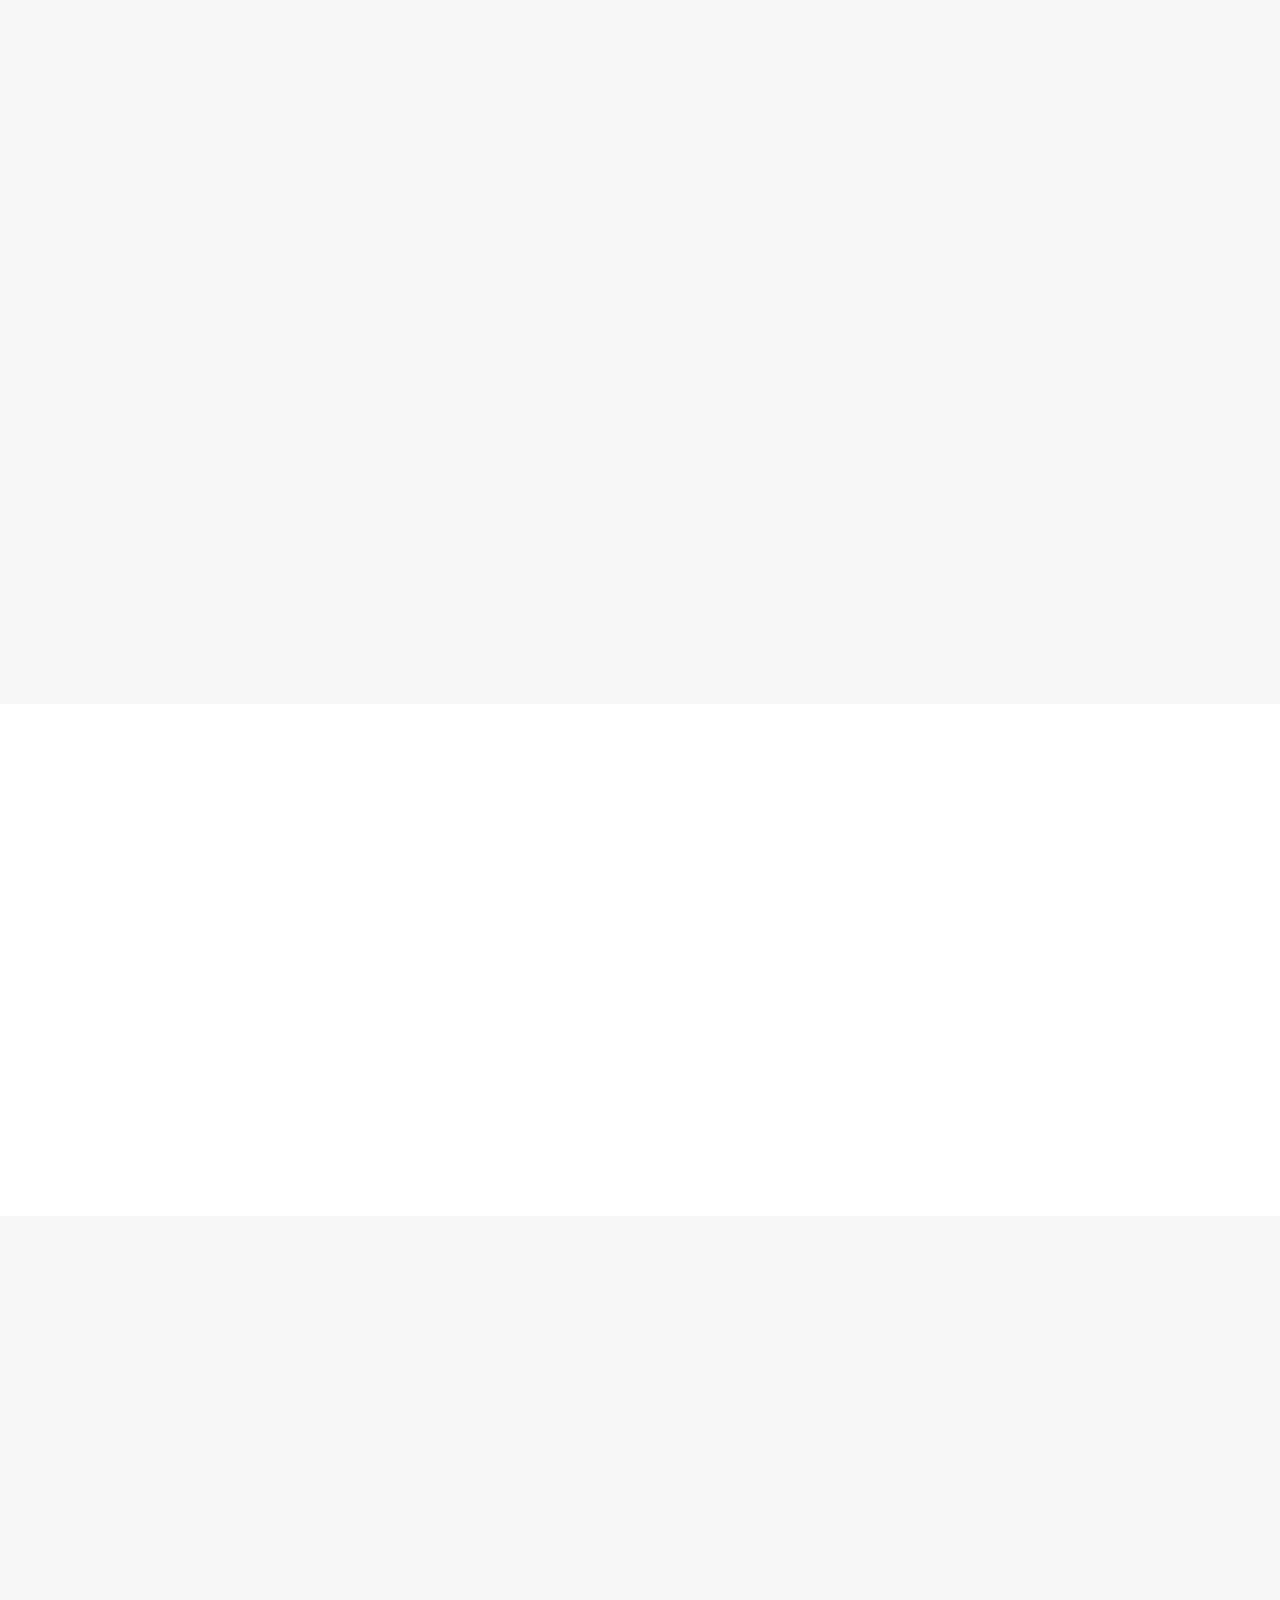
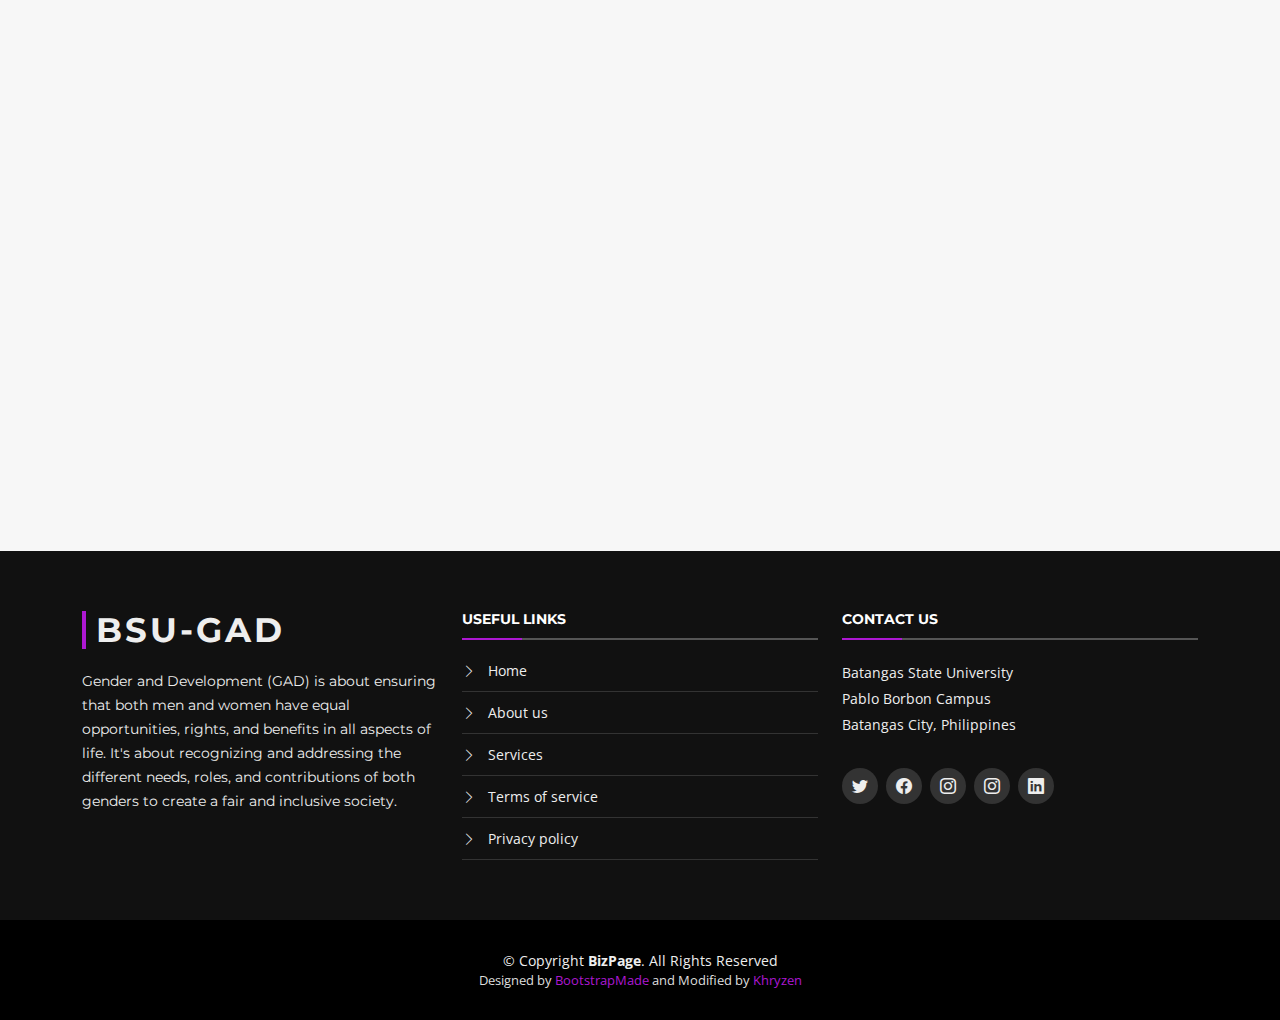
==== commit 2793be4f: "Percentages" ====
--- a/index.html
+++ b/index.html
@@ -347,28 +347,39 @@
         </header>
 
         <div class="skills-content">
-
+          <h6>Attended Programs, Projects and Activities</h6>
           <div class="progress">
-            <div class="progress-bar bg-success" role="progressbar" aria-valuenow="100" aria-valuemin="0" aria-valuemax="100">
-              <span class="skill">BatStateU Main I <i class="val">100%</i></span>
-            </div>
-          </div>
-
+            <div class="progress-bar bg-success" role="progressbar" aria-valuenow="70" aria-valuemin="0" aria-valuemax="100">
+              <span class="skill">BatStateU Main I <i class="val">6</i></span>
+            </div>
+          </div>
           <div class="progress">
-            <div class="progress-bar bg-info" role="progressbar" aria-valuenow="90" aria-valuemin="0" aria-valuemax="100">
-              <span class="skill">CSS <i class="val">90%</i></span>
-            </div>
-          </div>
-
-          <div class="progress">
-            <div class="progress-bar bg-warning" role="progressbar" aria-valuenow="75" aria-valuemin="0" aria-valuemax="100">
-              <span class="skill">JavaScript <i class="val">75%</i></span>
-            </div>
-          </div>
-
-          <div class="progress">
-            <div class="progress-bar bg-danger" role="progressbar" aria-valuenow="55" aria-valuemin="0" aria-valuemax="100">
-              <span class="skill">Photoshop <i class="val">55%</i></span>
+            <div class="progress-bar bg-primary" role="progressbar" aria-valuenow="36" aria-valuemin="0" aria-valuemax="100">
+              <span class="skill">BatStateU Main II <i class="val">1</i></span>
+            </div>
+          </div><div class="progress">
+            <div class="progress-bar bg-secondary" role="progressbar" aria-valuenow="43" aria-valuemin="0" aria-valuemax="100">
+              <span class="skill">BatStateU Lipa <i class="val">2</i></span>
+            </div>
+          </div><div class="progress">
+            <div class="progress-bar bg-info" role="progressbar" aria-valuenow="43" aria-valuemin="0" aria-valuemax="100">
+              <span class="skill">BatStateU Lobo <i class="val">2</i></span>
+            </div>
+          </div><div class="progress">
+            <div class="progress-bar bg-warning" role="progressbar" aria-valuenow="36" aria-valuemin="0" aria-valuemax="100">
+              <span class="skill">BatStateU Rosario <i class="val">1</i></span>
+            </div>
+          </div><div class="progress">
+            <div class="progress-bar bg-danger" role="progressbar" aria-valuenow="50" aria-valuemin="0" aria-valuemax="100">
+              <span class="skill">BatStateU Nasugbu <i class="val">3</i></span>
+            </div>
+          </div><div class="progress">
+            <div class="progress-bar bg-dark" role="progressbar" aria-valuenow="36" aria-valuemin="0" aria-valuemax="100">
+              <span class="skill">BatStateU San Juan <i class="val">1</i></span>
+            </div>
+          </div><div class="progress">
+            <div class="progress-bar bg-light" role="progressbar" aria-valuenow="36" aria-valuemin="0" aria-valuemax="100">
+              <span class="skill text-dark">BatStateU Malvar <i class="val">1</i></span>
             </div>
           </div>
 
@@ -382,36 +393,33 @@
       <div class="container" data-aos="fade-up">
 
         <header class="section-header">
-          <h3>Facts</h3>
-          <p>Sed ut perspiciatis unde omnis iste natus error sit voluptatem accusantium doloremque</p>
-        </header>
+          <h3>Facts</h3>        </header>
 
         <div class="row counters">
 
           <div class="col-lg-3 col-6 text-center">
-            <span data-purecounter-start="0" data-purecounter-end="232" data-purecounter-duration="1" class="purecounter"></span>
-            <p>Clients</p>
+            <span data-purecounter-start="0" data-purecounter-end="2382" data-purecounter-duration="1" class="purecounter"></span>
+            <p>Students</p>
           </div>
 
           <div class="col-lg-3 col-6 text-center">
-            <span data-purecounter-start="0" data-purecounter-end="421" data-purecounter-duration="1" class="purecounter"></span>
+            <span data-purecounter-start="0" data-purecounter-end="16" data-purecounter-duration="1" class="purecounter"></span>
             <p>Projects</p>
           </div>
 
           <div class="col-lg-3 col-6 text-center">
             <span data-purecounter-start="0" data-purecounter-end="1364" data-purecounter-duration="1" class="purecounter"></span>
-            <p>Hours Of Support</p>
+            <p>Cups of Coffee</p>
           </div>
 
           <div class="col-lg-3 col-6 text-center">
-            <span data-purecounter-start="0" data-purecounter-end="38" data-purecounter-duration="1" class="purecounter"></span>
+            <span data-purecounter-start="0" data-purecounter-end="182" data-purecounter-duration="1" class="purecounter"></span>
             <p>Hard Workers</p>
           </div>
 
         </div>
 
         <div class="facts-img">
-          <img src="assets/img/facts-img.png" alt="" class="img-fluid">
         </div>
 
       </div>
--- a/assets/css/style.css
+++ b/assets/css/style.css
@@ -857,7 +857,7 @@
 /* Call To Action Section
 --------------------------------*/
 #skills {
-  padding: 60px 0;
+  padding: 10px 0;
 }
 
 #skills .progress {
@@ -868,9 +868,9 @@
 
 #skills .progress .skill {
   font-family: "Open Sans", sans-serif;
-  line-height: 35px;
+  /* line-height: 35px; */
   padding: 0;
-  margin: 0 0 0 20px;
+  margin: 0 0 0 10px;
   text-transform: uppercase;
 }
 
